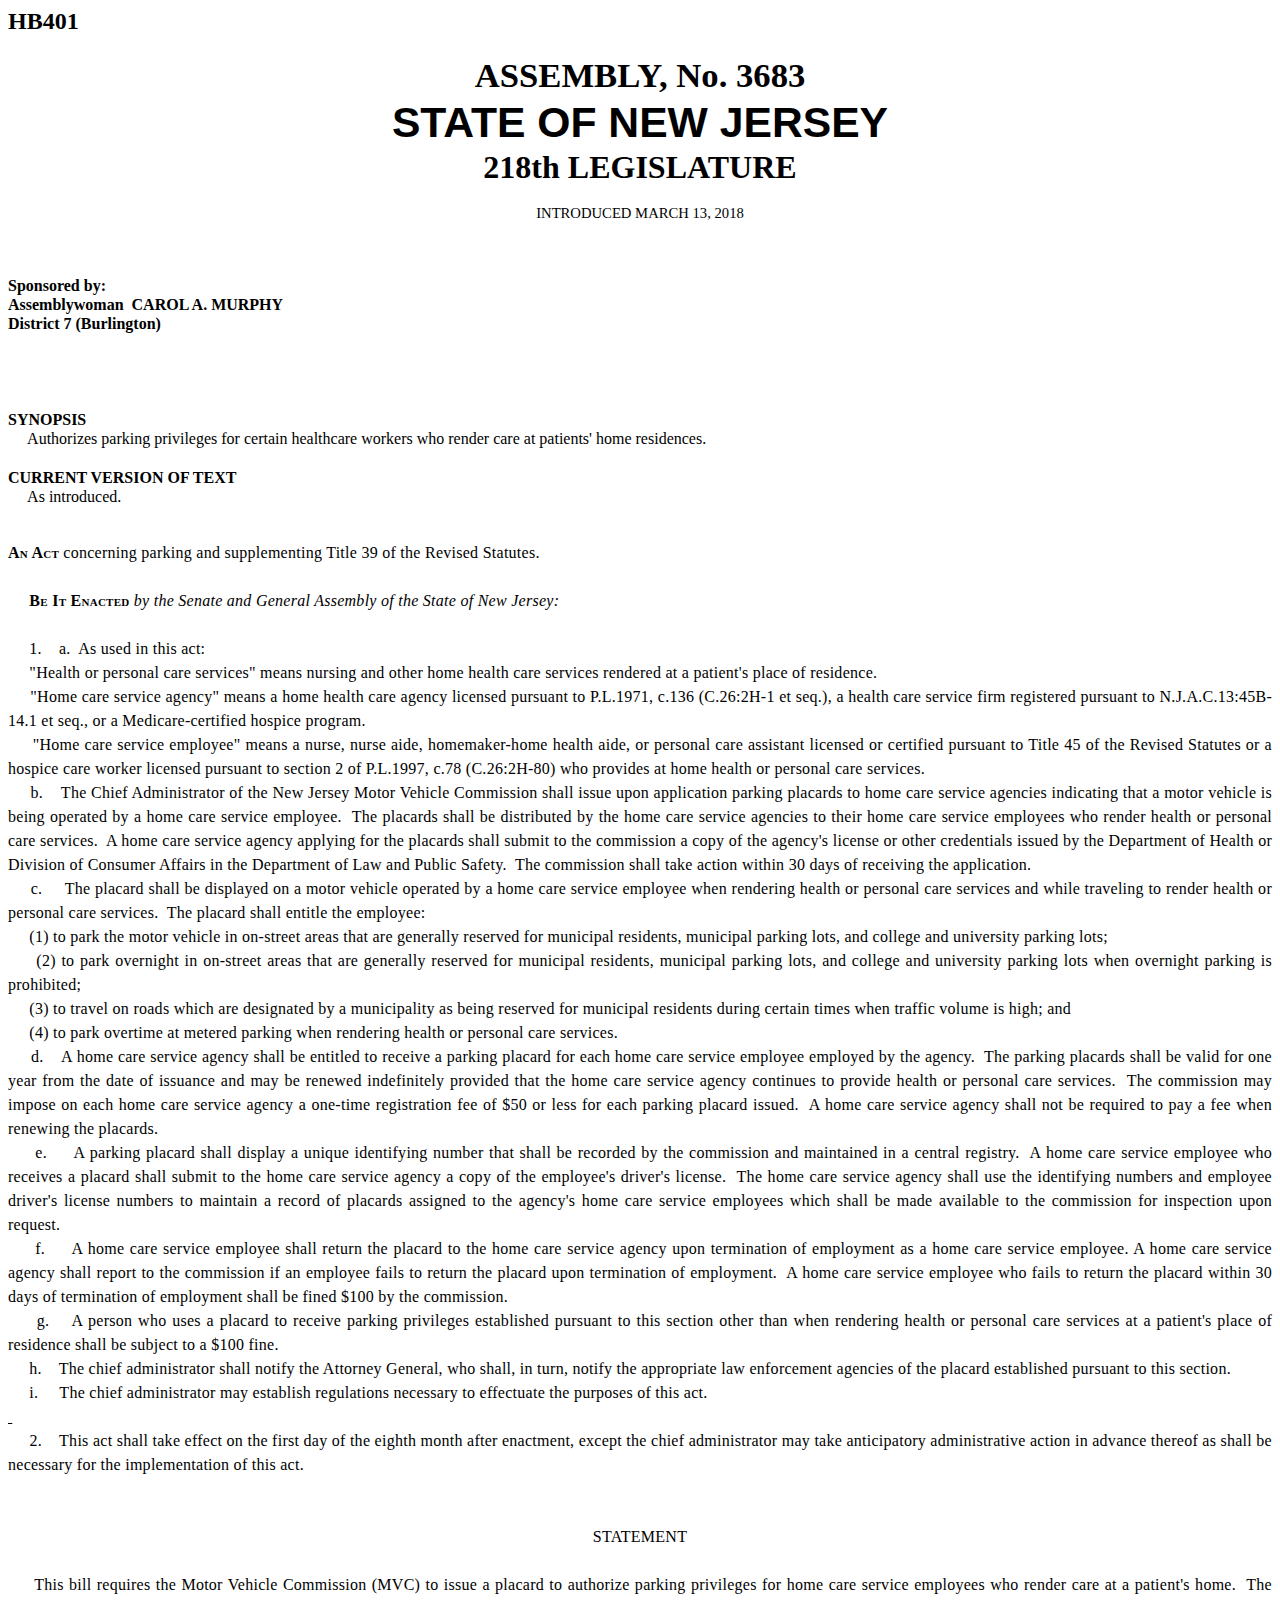
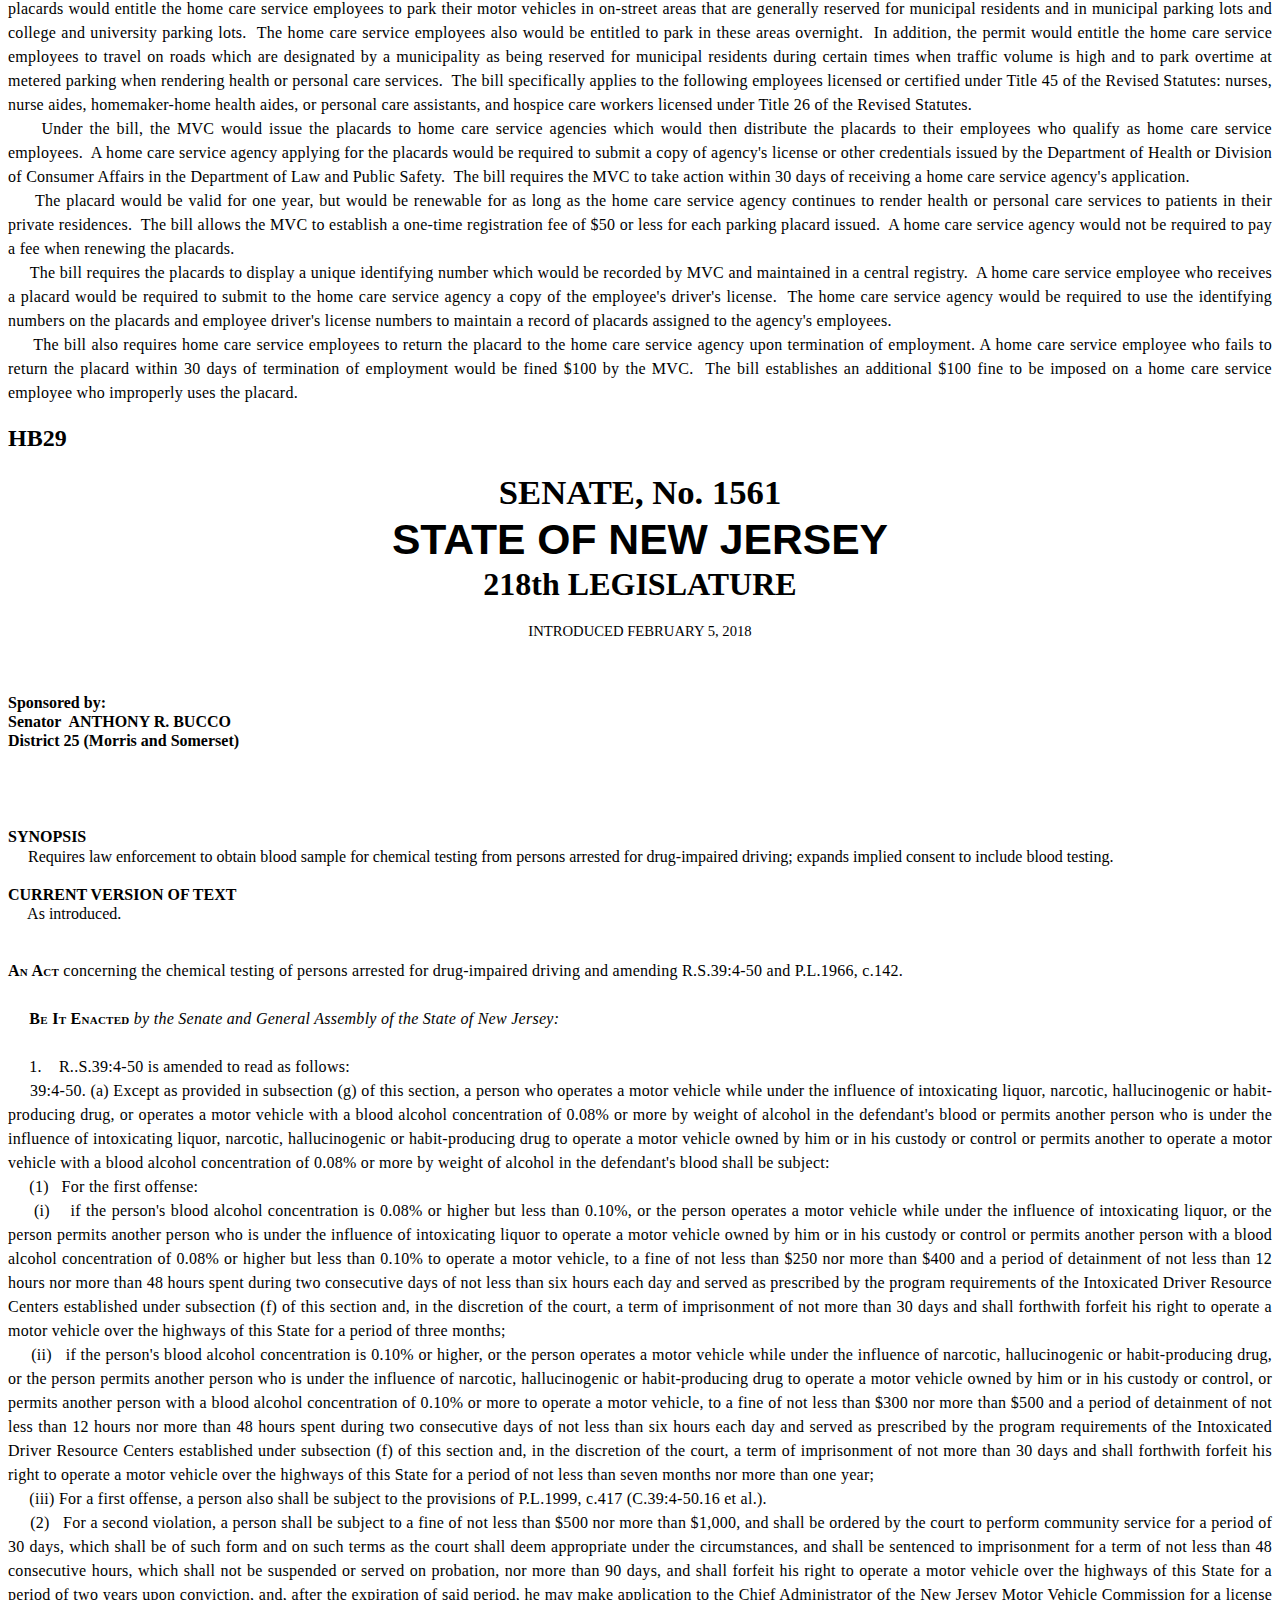
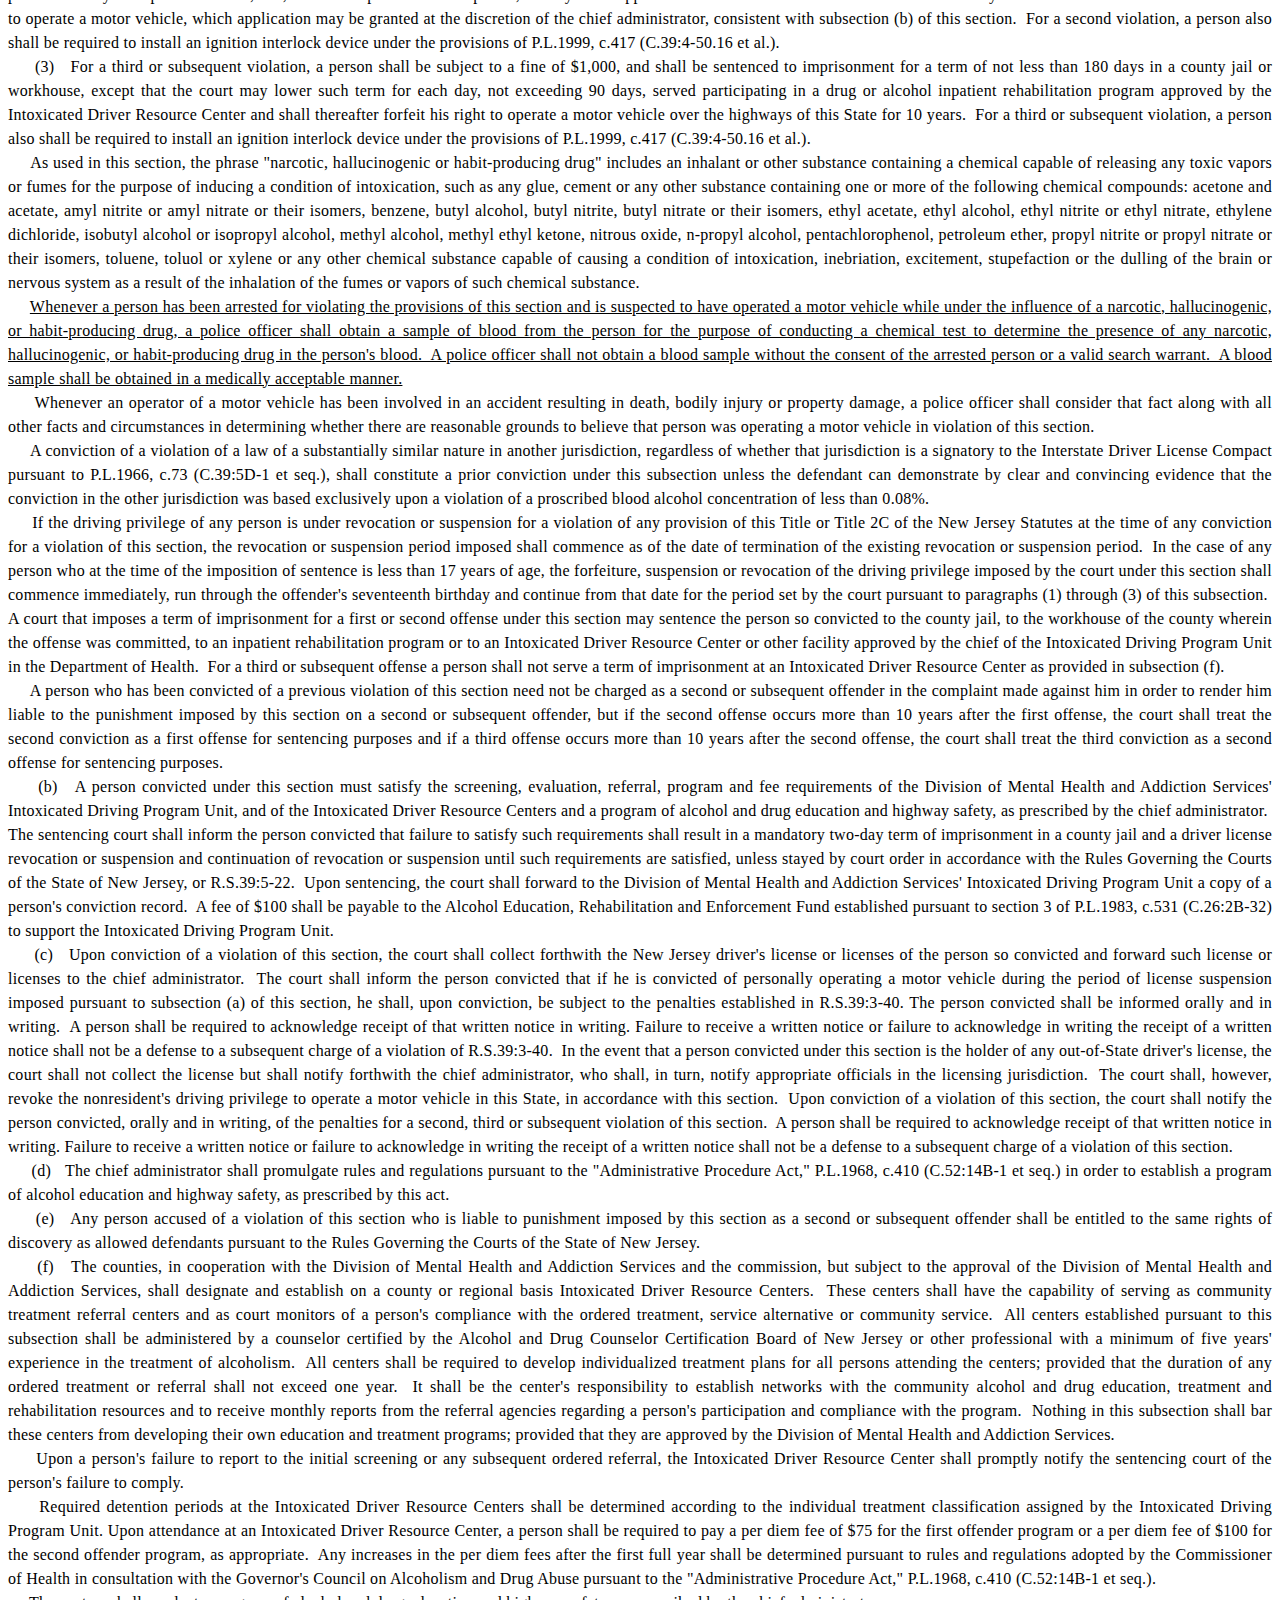
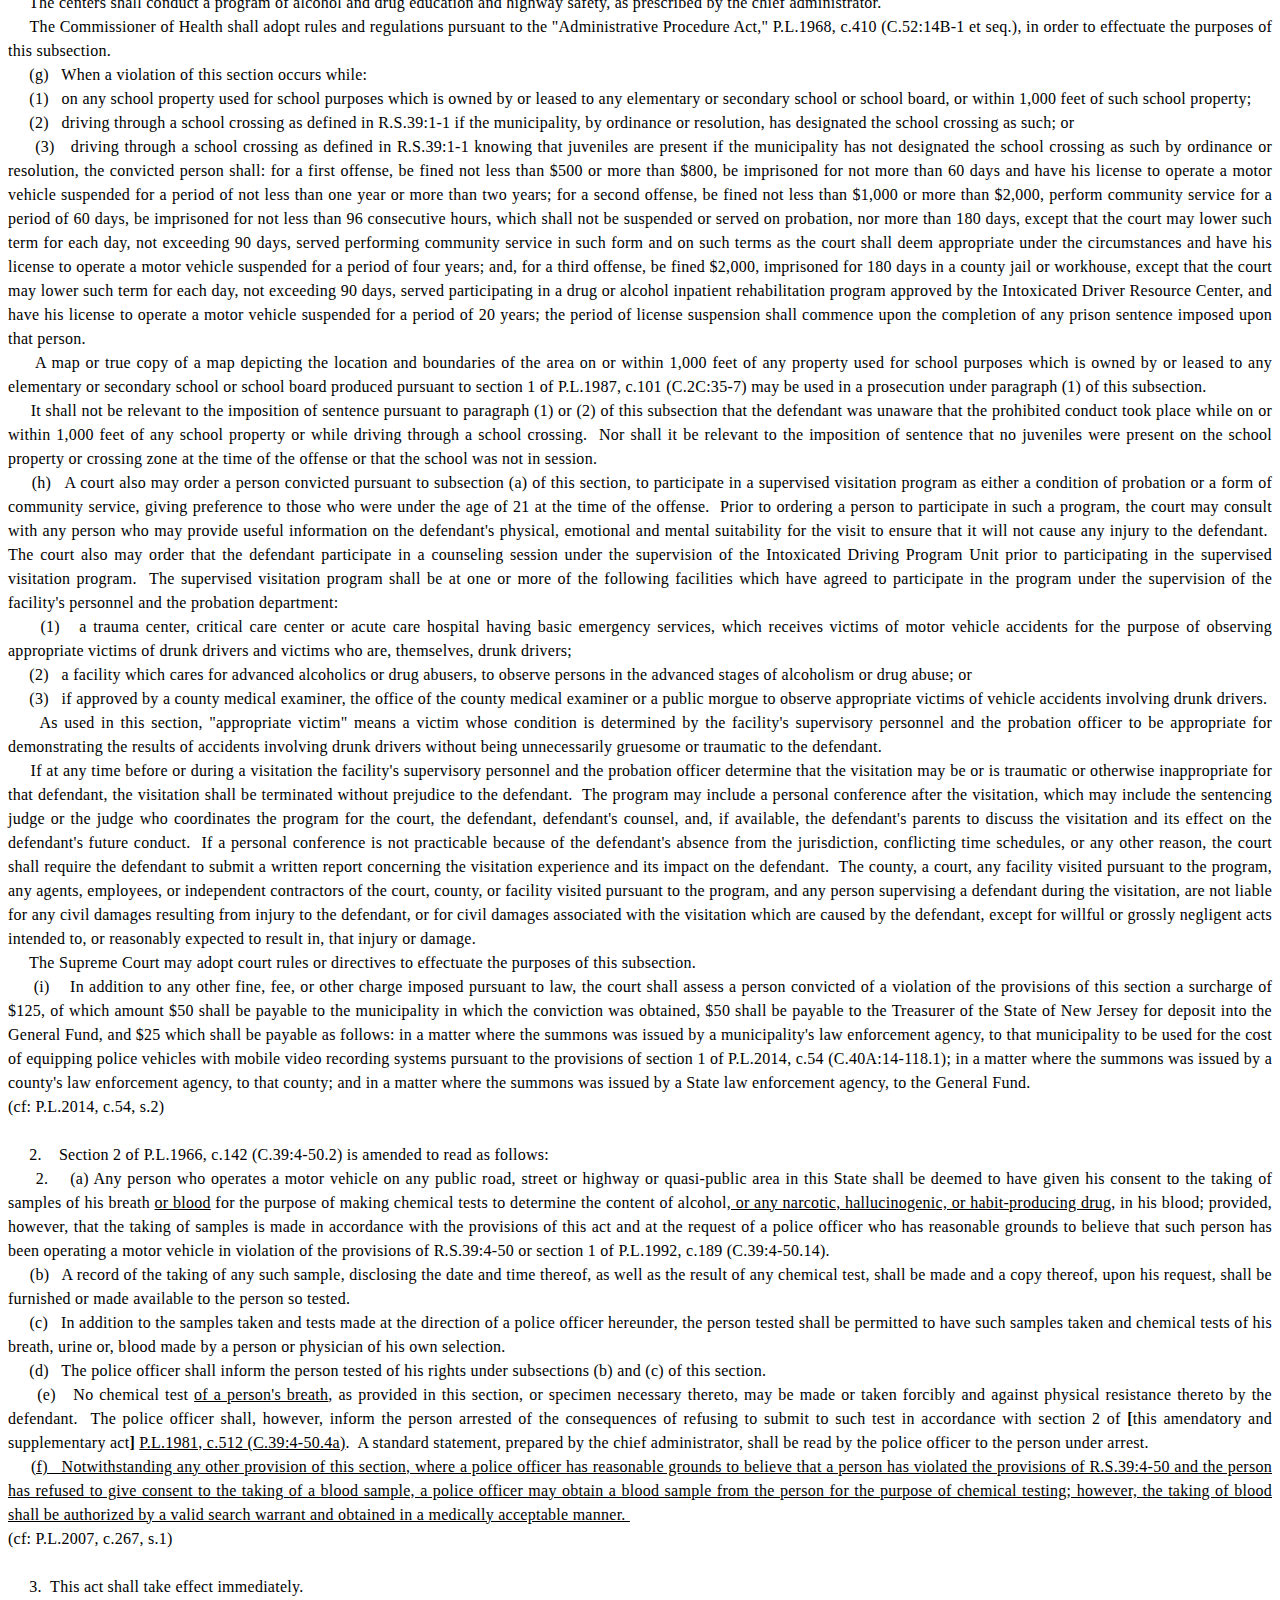
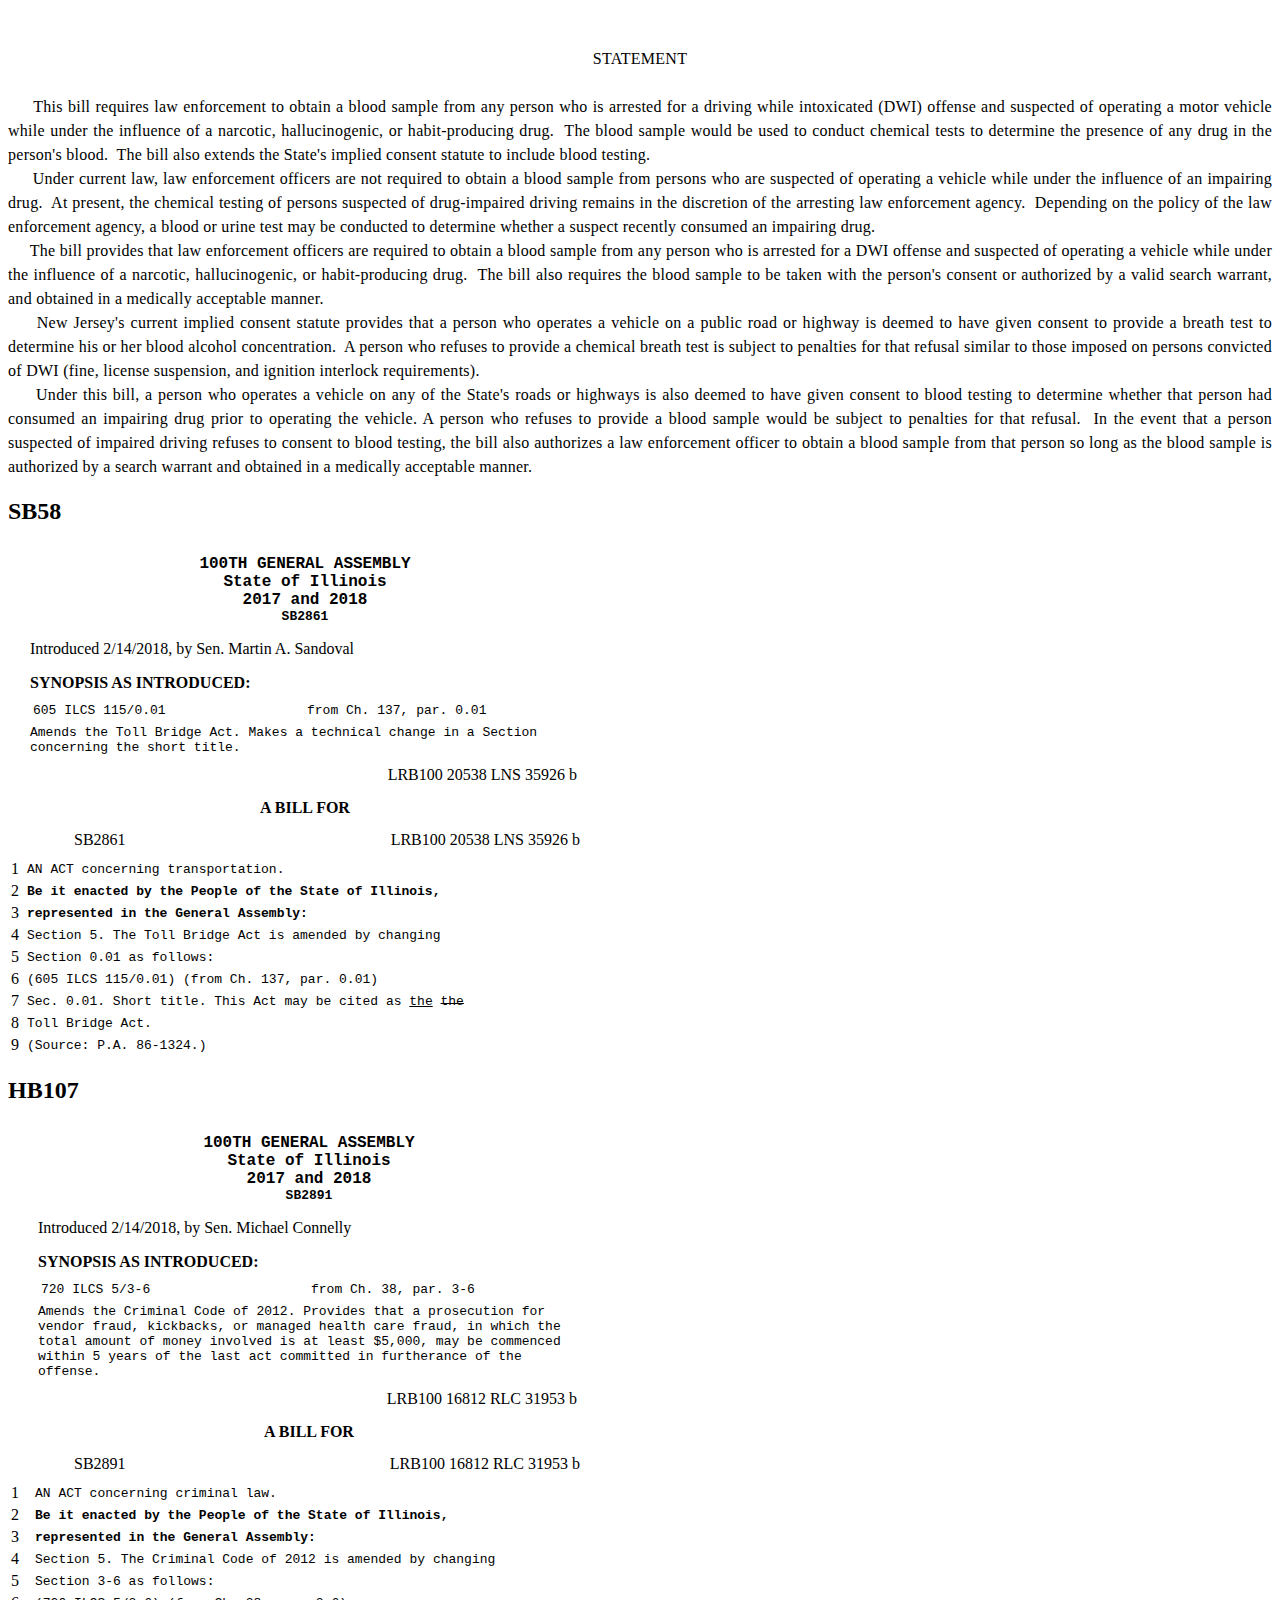
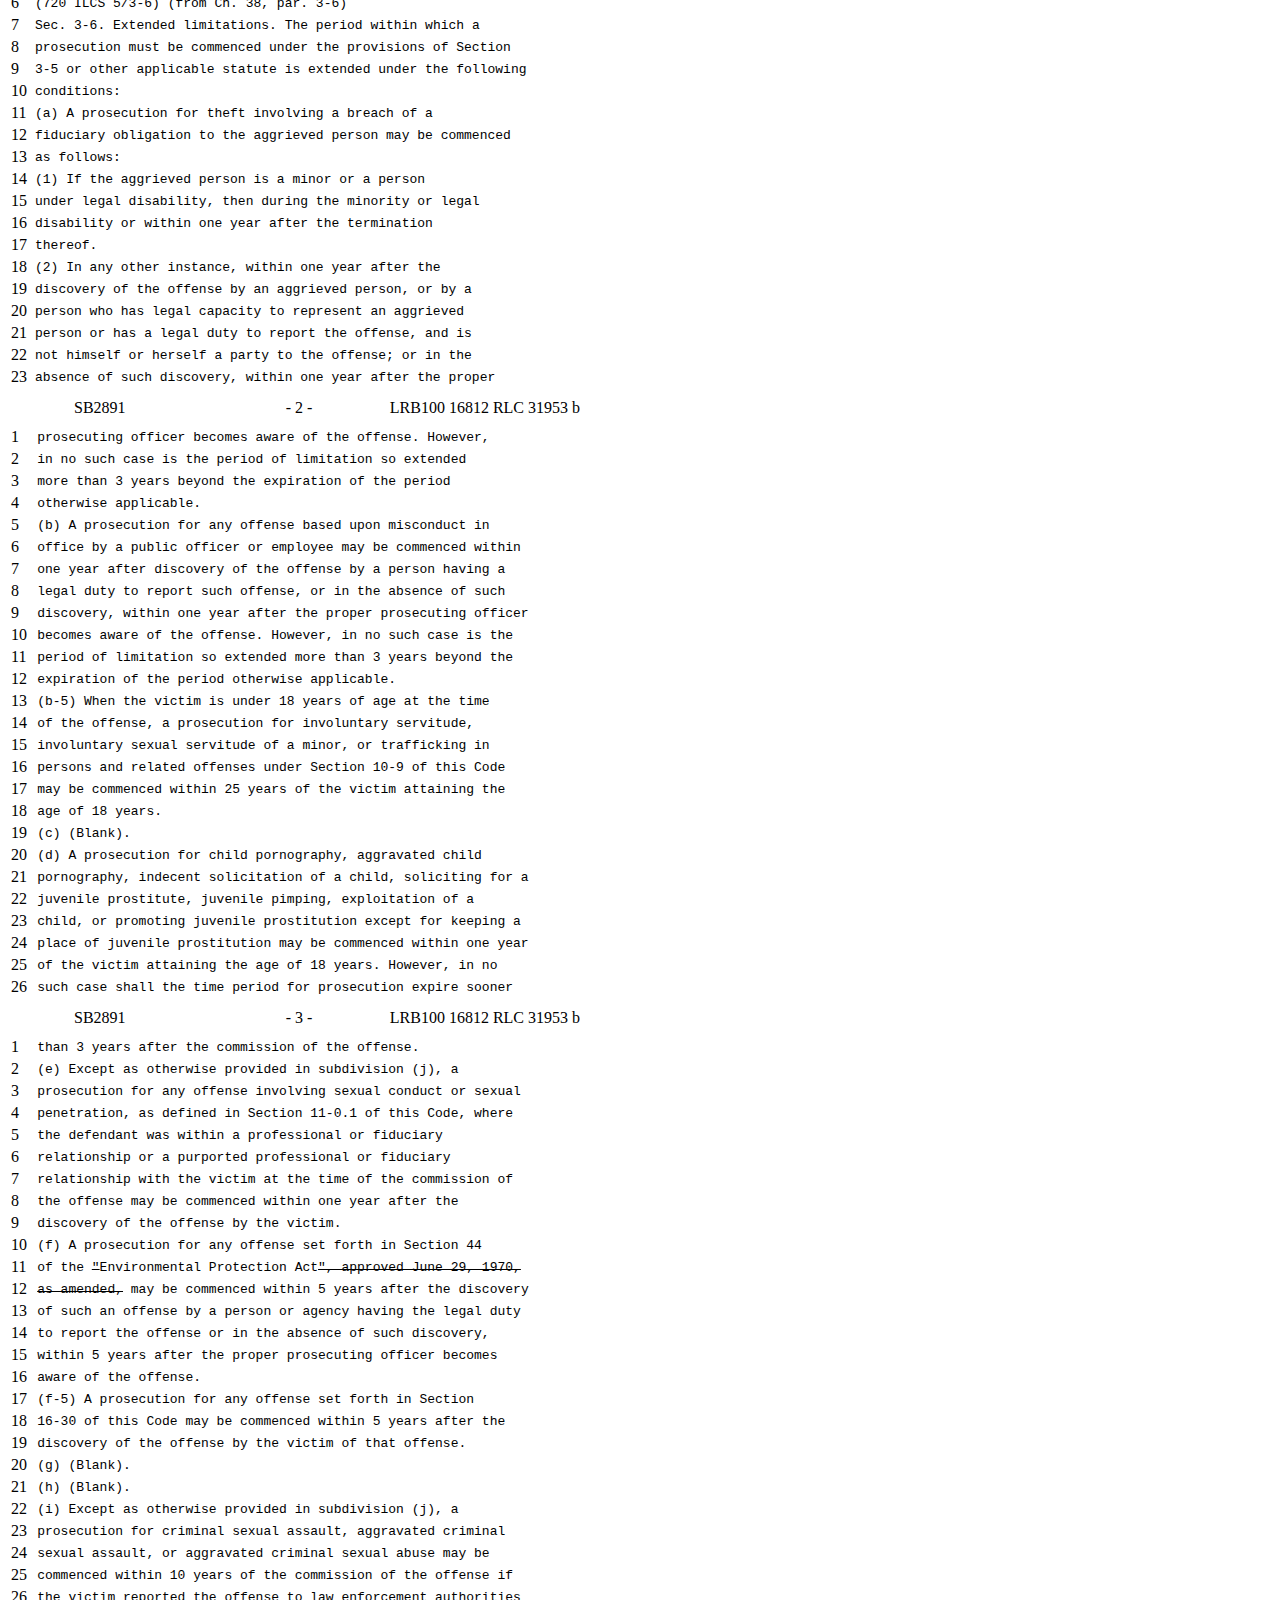
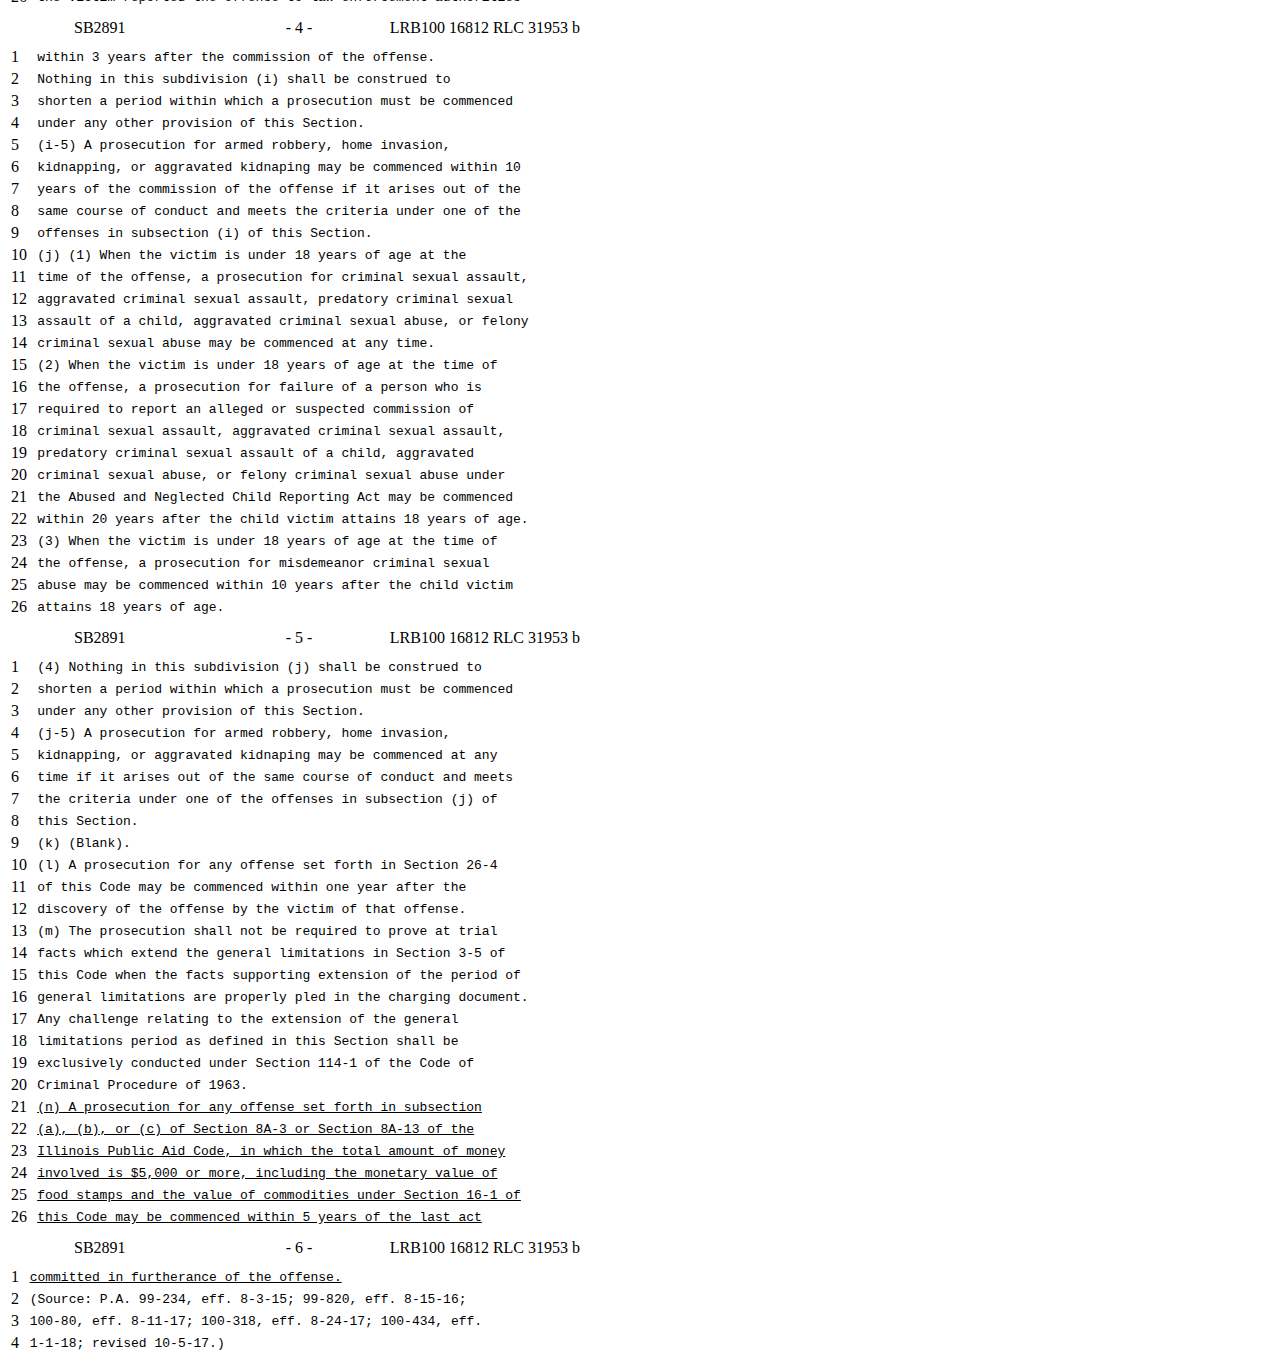
==== index.html @ 4f42d88a "Update and rename billTexts.html to index.html" ====
<html><head><title>Bill Texts</title></head><body><h2>HB401</h2><p><style>
<!--
 /* Font Definitions */
 @font-face
	{font-family:Tahoma;
	panose-1:2 11 6 4 3 5 4 4 2 4;}
@font-face
	{font-family:"Albertus Extra Bold";
	panose-1:2 14 8 2 4 3 4 2 2 4;}
@font-face
	{font-family:Marlett;
	panose-1:0 0 0 0 0 0 0 0 0 0;}
 /* Style Definitions */
 p.MsoNormal, li.MsoNormal, div.MsoNormal
	{margin:0in;
	margin-bottom:.0001pt;
	text-align:justify;
	line-height:120%;
	font-size:12.0pt;
	font-family:"Times New Roman","serif";
	letter-spacing:.2pt;}
p.MsoHeader, li.MsoHeader, div.MsoHeader
	{margin:0in;
	margin-bottom:.0001pt;
	text-align:justify;
	font-size:12.0pt;
	font-family:"Times New Roman","serif";}
p.MsoFooter, li.MsoFooter, div.MsoFooter
	{margin:0in;
	margin-bottom:.0001pt;
	font-size:9.0pt;
	font-family:"Times New Roman","serif";
	font-weight:bold;}
p.MsoDocumentMap, li.MsoDocumentMap, div.MsoDocumentMap
	{margin:0in;
	margin-bottom:.0001pt;
	text-align:justify;
	background:navy;
	font-size:12.0pt;
	font-family:"Tahoma","sans-serif";}
p.MsoAcetate, li.MsoAcetate, div.MsoAcetate
	{mso-style-link:"Balloon Text Char";
	margin:0in;
	margin-bottom:.0001pt;
	text-align:justify;
	font-size:8.0pt;
	font-family:"Tahoma","sans-serif";
	letter-spacing:.2pt;}
span.11ptChar
	{mso-style-name:11ptChar;
	font-family:"Times New Roman","serif";}
span.BillHead
	{mso-style-name:BillHead;
	font-family:"Times New Roman","serif";
	font-variant:small-caps;
	font-weight:bold;}
span.BillHeading2
	{mso-style-name:BillHeading2;
	font-family:"Times New Roman","serif";
	font-variant:small-caps;
	font-weight:bold;}
span.BillHeadUnBold
	{mso-style-name:BillHeadUnBold;
	font-family:"Times New Roman","serif";
	font-variant:small-caps;}
span.BillLanguage
	{mso-style-name:BillLanguage;
	font-family:"Times New Roman","serif";
	font-style:italic;}
p.bpuBill, li.bpuBill, div.bpuBill
	{mso-style-name:bpuBill;
	margin:0in;
	margin-bottom:.0001pt;
	text-align:center;
	line-height:120%;
	font-size:26.0pt;
	font-family:"Times New Roman","serif";
	font-weight:bold;}
p.bpuHeadSpon, li.bpuHeadSpon, div.bpuHeadSpon
	{mso-style-name:bpuHeadSpon;
	margin:0in;
	margin-bottom:.0001pt;
	text-align:center;
	font-size:12.0pt;
	font-family:"Times New Roman","serif";}
span.bpuHeadSponChar
	{mso-style-name:bpuHeadSponChar;
	font-family:"Times New Roman","serif";
	font-weight:bold;}
p.bpuIntro, li.bpuIntro, div.bpuIntro
	{mso-style-name:bpuIntro;
	margin:0in;
	margin-bottom:.0001pt;
	text-align:center;
	line-height:120%;
	font-size:11.0pt;
	font-family:"Times New Roman","serif";}
p.bpuLegislature, li.bpuLegislature, div.bpuLegislature
	{mso-style-name:bpuLegislature;
	margin:0in;
	margin-bottom:.0001pt;
	text-align:center;
	line-height:120%;
	font-size:24.0pt;
	font-family:"Times New Roman","serif";
	font-weight:bold;}
p.bpuNormText, li.bpuNormText, div.bpuNormText
	{mso-style-name:bpuNormText;
	margin:0in;
	margin-bottom:.0001pt;
	text-align:justify;
	line-height:120%;
	font-size:12.0pt;
	font-family:"Times New Roman","serif";}
p.bpuReprint, li.bpuReprint, div.bpuReprint
	{mso-style-name:bpuReprint;
	margin:0in;
	margin-bottom:.0001pt;
	text-align:center;
	line-height:120%;
	font-size:22.0pt;
	font-family:"Times New Roman","serif";
	letter-spacing:.2pt;}
p.bpuSponsor, li.bpuSponsor, div.bpuSponsor
	{mso-style-name:bpuSponsor;
	margin:0in;
	margin-bottom:.0001pt;
	text-align:justify;
	line-height:120%;
	font-size:12.0pt;
	font-family:"Times New Roman","serif";
	font-weight:bold;}
p.bpuState, li.bpuState, div.bpuState
	{mso-style-name:bpuState;
	margin:0in;
	margin-bottom:.0001pt;
	text-align:center;
	line-height:120%;
	font-size:32.0pt;
	font-family:"Arial","sans-serif";
	font-weight:bold;}
span.charMarlett
	{mso-style-name:charMarlett;
	font-family:Marlett;}
p.ElevenPt, li.ElevenPt, div.ElevenPt
	{mso-style-name:ElevenPt;
	margin:0in;
	margin-bottom:.0001pt;
	text-align:justify;
	font-size:11.0pt;
	font-family:"Times New Roman","serif";}
p.FronterPage, li.FronterPage, div.FronterPage
	{mso-style-name:FronterPage;
	margin:0in;
	margin-bottom:.0001pt;
	text-align:justify;
	font-size:10.0pt;
	font-family:"Times New Roman","serif";}
p.FronterPage12pt, li.FronterPage12pt, div.FronterPage12pt
	{mso-style-name:FronterPage12pt;
	margin:0in;
	margin-bottom:.0001pt;
	text-align:justify;
	font-size:12.0pt;
	font-family:"Times New Roman","serif";}
p.FronterPageBillHeading, li.FronterPageBillHeading, div.FronterPageBillHeading
	{mso-style-name:FronterPageBillHeading;
	margin-top:0in;
	margin-right:0in;
	margin-bottom:0in;
	margin-left:.2in;
	margin-bottom:.0001pt;
	text-align:justify;
	text-indent:-.2in;
	font-size:12.0pt;
	font-family:"Times New Roman","serif";
	font-variant:small-caps;}
p.FronterPageTBox2, li.FronterPageTBox2, div.FronterPageTBox2
	{mso-style-name:FronterPageTBox2;
	margin:0in;
	margin-bottom:.0001pt;
	font-size:10.0pt;
	font-family:"Times New Roman","serif";}
p.FronterPageTextBox, li.FronterPageTextBox, div.FronterPageTextBox
	{mso-style-name:FronterPageTextBox;
	margin:0in;
	margin-bottom:.0001pt;
	font-size:12.0pt;
	font-family:"Times New Roman","serif";
	font-weight:bold;}
p.FronterSameAs, li.FronterSameAs, div.FronterSameAs
	{mso-style-name:FronterSameAs;
	margin:0in;
	margin-bottom:.0001pt;
	font-size:12.0pt;
	font-family:"Times New Roman","serif";}
p.HangingAnAct, li.HangingAnAct, div.HangingAnAct
	{mso-style-name:HangingAnAct;
	mso-style-link:"HangingAnAct Char";
	margin-top:0in;
	margin-right:0in;
	margin-bottom:0in;
	margin-left:.2in;
	margin-bottom:.0001pt;
	text-align:justify;
	text-indent:-.2in;
	line-height:120%;
	font-size:12.0pt;
	font-family:"Times New Roman","serif";
	letter-spacing:.2pt;}
span.HangingAnActChar
	{mso-style-name:"HangingAnAct Char";
	mso-style-link:HangingAnAct;
	letter-spacing:.2pt;}
span.Para10pt
	{mso-style-name:Para10pt;
	font-family:"Times New Roman","serif";}
p.Pg2Footer, li.Pg2Footer, div.Pg2Footer
	{mso-style-name:Pg2Footer;
	margin:0in;
	margin-bottom:.0001pt;
	text-align:justify;
	font-size:8.0pt;
	font-family:"Times New Roman","serif";
	font-weight:bold;}
p.StyleFronterPage11pt, li.StyleFronterPage11pt, div.StyleFronterPage11pt
	{mso-style-name:"Style FronterPage + 11 pt";
	margin:0in;
	margin-bottom:.0001pt;
	text-align:justify;
	font-size:12.0pt;
	font-family:"Times New Roman","serif";}
p.StyleFronterPageLoweredby3pt, li.StyleFronterPageLoweredby3pt, div.StyleFronterPageLoweredby3pt
	{mso-style-name:"Style FronterPage + Lowered by  3 pt";
	margin:0in;
	margin-bottom:.0001pt;
	text-align:justify;
	font-size:10.0pt;
	font-family:"Times New Roman","serif";
	position:relative;
	top:3.0pt;}
p.StyleFronterSameAsPatternSolid100White, li.StyleFronterSameAsPatternSolid100White, div.StyleFronterSameAsPatternSolid100White
	{mso-style-name:"Style FronterSameAs + Pattern\: Solid \(100%\) \(White\)";
	margin:0in;
	margin-bottom:.0001pt;
	background:white;
	font-size:12.0pt;
	font-family:"Times New Roman","serif";}
p.Style1, li.Style1, div.Style1
	{mso-style-name:Style1;
	margin-top:0in;
	margin-right:0in;
	margin-bottom:0in;
	margin-left:.5in;
	margin-bottom:.0001pt;
	text-align:justify;
	font-size:10.0pt;
	font-family:"Times New Roman","serif";}
span.Whereas
	{mso-style-name:Whereas;
	font-family:"Times New Roman","serif";
	font-variant:small-caps;
	font-weight:bold;}
span.Style10pt
	{mso-style-name:"Style 10 pt";
	font-family:"Times New Roman","serif";}
p.FronterPageNOCAPS, li.FronterPageNOCAPS, div.FronterPageNOCAPS
	{mso-style-name:FronterPageNOCAPS;
	margin-top:0in;
	margin-right:0in;
	margin-bottom:0in;
	margin-left:.2in;
	margin-bottom:.0001pt;
	text-align:justify;
	font-size:12.0pt;
	font-family:"Times New Roman","serif";}
p.bpuWpGraphic, li.bpuWpGraphic, div.bpuWpGraphic
	{mso-style-name:bpuWpGraphic;
	margin:0in;
	margin-bottom:.0001pt;
	text-align:center;
	line-height:120%;
	font-size:12.0pt;
	font-family:"Times New Roman","serif";
	letter-spacing:.2pt;}
p.sponUdate, li.sponUdate, div.sponUdate
	{mso-style-name:sponUdate;
	margin:0in;
	margin-bottom:.0001pt;
	text-align:center;
	font-size:12.0pt;
	font-family:"Times New Roman","serif";
	font-weight:bold;}
span.fronterpagebillhead
	{mso-style-name:fronterpagebillhead;
	font-family:"Times New Roman","serif";
	font-variant:small-caps;}
p.FPHangingAnAct, li.FPHangingAnAct, div.FPHangingAnAct
	{mso-style-name:FPHangingAnAct;
	mso-style-link:"FPHangingAnAct Char";
	margin-top:0in;
	margin-right:0in;
	margin-bottom:0in;
	margin-left:.4in;
	margin-bottom:.0001pt;
	text-align:justify;
	text-indent:-.2in;
	font-size:12.0pt;
	font-family:"Times New Roman","serif";
	letter-spacing:.2pt;}
span.FPHangingAnActChar
	{mso-style-name:"FPHangingAnAct Char";
	mso-style-link:FPHangingAnAct;
	letter-spacing:.2pt;}
span.LeftBrackt
	{mso-style-name:LeftBrackt;
	font-family:"Albertus Extra Bold","sans-serif";
	font-weight:bold;}
span.RightBrackt
	{mso-style-name:RightBrackt;
	font-family:"Albertus Extra Bold","sans-serif";
	font-weight:bold;}
span.BoldItal
	{mso-style-name:BoldItal;
	font-weight:bold;
	font-style:italic;}
span.BalloonTextChar
	{mso-style-name:"Balloon Text Char";
	mso-style-link:"Balloon Text";
	font-family:"Tahoma","sans-serif";
	letter-spacing:.2pt;}
.MsoChpDefault
	{font-size:10.0pt;}
 /* Page Definitions */
 @page WordSection1
	{size:8.5in 14.0in;
	margin:1.5in 1.0in 1.0in 1.0in;}
div.WordSection1
	{page:WordSection1;}
@page WordSection2
	{size:8.5in 14.0in;
	margin:1.0in 113.75pt 1.0in 113.75pt;}
div.WordSection2
	{page:WordSection2;}
@page WordSection3
	{size:8.5in 14.0in;
	margin:1.0in 1.75in 1.3in 2.0in;}
div.WordSection3
	{page:WordSection3;}
-->
</style>



<div class=WordSection1>

<p class=bpuBill><a name=bpuFrontPg></a>ASSEMBLY, No. 3683 </p>

<p class=bpuWpGraphic></p>

<p class=bpuState>STATE OF NEW JERSEY</p>

<p class=bpuLegislature>218th LEGISLATURE</p>

<p class=bpuWpGraphic>&nbsp; </p>

<p class=bpuIntro>INTRODUCED MARCH 13, 2018</p>

<p class=bpuIntro>&nbsp;</p>

</div>

<span style='font-size:11.0pt;line-height:120%;font-family:"Times New Roman","serif"'><br
clear=all style='page-break-before:auto'>
</span>

<div class=WordSection2>

<p class=bpuIntro>&nbsp;</p>

<p class=bpuSponsor>Sponsored by:</p>

<p class=bpuSponsor>Assemblywoman&nbsp; CAROL A. MURPHY</p>

<p class=bpuSponsor>District 7 (Burlington)</p>

<p class=bpuSponsor>&nbsp;</p>

<p class=bpuSponsor>&nbsp;</p>

<p class=bpuSponsor>&nbsp;</p>

<p class=bpuSponsor>&nbsp;</p>

<p class=bpuSponsor>SYNOPSIS</p>

<p class=bpuNormText>&nbsp;&nbsp;&nbsp;&nbsp; Authorizes parking privileges for certain healthcare
workers who render care at patients' home residences. </p>

<p class=bpuNormText>&nbsp;</p>

<p class=bpuSponsor>CURRENT VERSION OF TEXT </p>

<p class=bpuNormText>&nbsp;&nbsp;&nbsp;&nbsp; As introduced.</p>

<p class=bpuNormText>&nbsp;&nbsp; </p>

</div>

<span style='font-size:10.0pt;font-family:"Times New Roman","serif"'><br
clear=all style='page-break-before:always'>
</span>

<div class=WordSection3>

<p class=HangingAnAct style='line-height:150%'><span class=BillHead>An Act</span><span
class=HangingAnActChar> concerning parking and supplementing Title 39 of the Revised
Statutes.&nbsp; </span></p>

<p class=MsoNormal style='line-height:150%'>&nbsp;</p>

<p class=MsoNormal style='line-height:150%'>&nbsp;&nbsp;&nbsp;&nbsp; <span class=BillHeading2>Be It
Enacted </span><span class=BillLanguage>by the Senate and General Assembly of
the State of New Jersey:</span></p>

<p class=MsoNormal style='line-height:150%'><span class=BillLanguage>&nbsp;</span></p>

<p class=MsoNormal style='line-height:150%'>&nbsp;&nbsp;&nbsp;&nbsp; 1.&nbsp;&nbsp;&nbsp; a.&nbsp; As used in this act:</p>

<p class=MsoNormal style='line-height:150%'>&nbsp;&nbsp;&nbsp;&nbsp; "Health or personal care
services" means nursing and other home health care services rendered at a
patient's place of residence.</p>

<p class=MsoNormal style='line-height:150%'>&nbsp;&nbsp;&nbsp;&nbsp; "Home care service agency" means
a home health care agency licensed pursuant to P.L.1971, c.136 (C.26:2H-1 et
seq.), a health care service firm registered pursuant to N.J.A.C.13:45B-14.1 et
seq., or a Medicare-certified hospice program.</p>

<p class=MsoNormal style='line-height:150%'>&nbsp;&nbsp;&nbsp;&nbsp; "Home care service employee"
means a nurse, nurse aide, homemaker-home health aide, or personal care
assistant licensed or certified pursuant to Title 45 of the Revised Statutes or
a hospice care worker licensed pursuant to section 2 of P.L.1997, c.78
(C.26:2H-80) who provides at home health or personal care services.&nbsp; </p>

<p class=MsoNormal style='line-height:150%'>&nbsp;&nbsp;&nbsp;&nbsp; b.&nbsp;&nbsp;&nbsp; The Chief Administrator
of the New Jersey Motor Vehicle Commission shall issue upon application parking
placards to home care service agencies indicating that a motor vehicle is being
operated by a home care service employee.&nbsp; The placards shall be distributed by
the home care service agencies to their home care service employees who render
health or personal care services.&nbsp; A home care service agency applying for the
placards shall submit to the commission a copy of the agency's license or other
credentials issued by the Department of Health or Division of Consumer Affairs
in the Department of Law and Public Safety.&nbsp; The commission shall take action within
30 days of receiving the application.&nbsp; </p>

<p class=MsoNormal style='line-height:150%'>&nbsp;&nbsp;&nbsp;&nbsp; c.&nbsp;&nbsp;&nbsp;&nbsp; The placard shall be
displayed on a motor vehicle operated by a home care service employee when
rendering health or personal care services and while traveling to render health
or personal care services.&nbsp; The placard shall entitle the employee:</p>

<p class=MsoNormal style='line-height:150%'>&nbsp;&nbsp;&nbsp;&nbsp; (1) to park the motor vehicle
in on-street areas that are generally reserved for municipal residents,
municipal parking lots, and college and university parking lots;</p>

<p class=MsoNormal style='line-height:150%'>&nbsp;&nbsp;&nbsp;&nbsp; (2) to park overnight in
on-street areas that are generally reserved for municipal residents, municipal
parking lots, and college and university parking lots when overnight parking is
prohibited;</p>

<p class=MsoNormal style='line-height:150%'>&nbsp;&nbsp;&nbsp;&nbsp; (3) to travel on roads which
are designated by a municipality as being reserved for municipal residents
during certain times when traffic volume is high; and </p>

<p class=MsoNormal style='line-height:150%'>&nbsp;&nbsp;&nbsp;&nbsp; (4) to park overtime at
metered parking when rendering health or personal care services. </p>

<p class=MsoNormal style='line-height:150%'>&nbsp;&nbsp;&nbsp;&nbsp; d.&nbsp;&nbsp;&nbsp; A home care service
agency shall be entitled to receive a parking placard for each home care
service employee employed by the agency.&nbsp; The parking placards shall be valid
for one year from the date of issuance and may be renewed indefinitely provided
that the home care service agency continues to provide health or personal care
services.&nbsp; The commission may impose on each home care service agency a
one-time registration fee of $50 or less for each parking placard issued.&nbsp; A
home care service agency shall not be required to pay a fee when renewing the
placards.&nbsp;&nbsp; </p>

<p class=MsoNormal style='line-height:150%'>&nbsp;&nbsp;&nbsp;&nbsp; e.&nbsp;&nbsp;&nbsp;&nbsp; A parking placard shall
display a unique identifying number that shall be recorded by the commission
and maintained in a central registry.&nbsp; A home care service employee who
receives a placard shall submit to the home care service agency a copy of the
employee's driver's license.&nbsp; The home care service agency shall use the
identifying numbers and employee driver's license numbers to maintain a record
of placards assigned to the agency's home care service employees which shall be
made available to the commission for inspection upon request.&nbsp; </p>

<p class=MsoNormal style='line-height:150%'>&nbsp;&nbsp;&nbsp;&nbsp; f.&nbsp;&nbsp;&nbsp;&nbsp; A home care service
employee shall return the placard to the home care service agency upon
termination of employment as a home care service employee. A home care service
agency shall report to the commission if an employee fails to return the
placard upon termination of employment.&nbsp; A home care service employee who fails
to return the placard within 30 days of termination of employment shall be fined
$100 by the commission.&nbsp; </p>

<p class=MsoNormal style='line-height:150%'>&nbsp;&nbsp;&nbsp;&nbsp; g.&nbsp;&nbsp;&nbsp; A person who uses a placard
to receive parking privileges established pursuant to this section other than
when rendering health or personal care services at a patient's place of
residence shall be subject to a $100 fine.&nbsp; </p>

<p class=MsoNormal style='line-height:150%'>&nbsp;&nbsp;&nbsp;&nbsp; h.&nbsp;&nbsp;&nbsp; The chief administrator
shall notify the Attorney General, who shall, in turn, notify the appropriate
law enforcement agencies of the placard established pursuant to this section.&nbsp; </p>

<p class=MsoNormal style='line-height:150%'>&nbsp;&nbsp;&nbsp;&nbsp; i.&nbsp;&nbsp;&nbsp;&nbsp; The chief administrator
may establish regulations necessary to effectuate the purposes of this act.</p>

<p class=MsoNormal style='line-height:150%'><u><span style='text-decoration:
 none'>&nbsp;</span></u></p>

<p class=MsoNormal style='line-height:150%'>&nbsp;&nbsp;&nbsp;&nbsp; 2.&nbsp;&nbsp;&nbsp; This act shall take
effect on the first day of the eighth month after enactment, except the chief
administrator may take anticipatory administrative action in advance thereof as
shall be necessary for the implementation of this act.</p>

<p class=MsoNormal style='line-height:150%'>&nbsp;</p>

<p class=MsoNormal style='line-height:150%'>&nbsp;</p>

<p class=MsoNormal align=center style='text-align:center;line-height:150%'>STATEMENT</p>

<p class=MsoNormal style='line-height:150%'>&nbsp;</p>

<p class=MsoNormal style='line-height:150%'>&nbsp;&nbsp;&nbsp;&nbsp; This bill requires the Motor
Vehicle Commission (MVC) to issue a placard to authorize parking privileges for
home care service employees who render care at a patient's home.&nbsp; The placards
would entitle the home care service employees to park their motor vehicles in
on-street areas that are generally reserved for municipal residents and in
municipal parking lots and college and university parking lots.&nbsp; The home care
service employees also would be entitled to park in these areas overnight.&nbsp; In
addition, the permit would entitle the home care service employees to travel on
roads which are designated by a municipality as being reserved for municipal
residents during certain times when traffic volume is high and to park overtime
at metered parking when rendering health or personal care services.&nbsp; The bill
specifically applies to the following employees licensed or certified under
Title 45 of the Revised Statutes: nurses, nurse aides, homemaker-home health
aides, or personal care assistants, and hospice care workers licensed under
Title 26 of the Revised Statutes.&nbsp; </p>

<p class=MsoNormal style='line-height:150%'>&nbsp;&nbsp;&nbsp;&nbsp; Under the bill, the MVC would
issue the placards to home care service agencies which would then distribute
the placards to their employees who qualify as home care service employees.&nbsp; A
home care service agency applying for the placards would be required to submit
a copy of agency's license or other credentials issued by the Department of
Health or Division of Consumer Affairs in the Department of Law and Public
Safety.&nbsp; The bill requires the MVC to take action within 30 days of receiving a
home care service agency's application.&nbsp; </p>

<p class=MsoNormal style='line-height:150%'>&nbsp;&nbsp;&nbsp;&nbsp; The placard would be valid for
one year, but would be renewable for as long as the home care service agency
continues to render health or personal care services to patients in their
private residences.&nbsp; The bill allows the MVC to establish a one-time
registration fee of $50 or less for each parking placard issued.&nbsp; A home care
service agency would not be required to pay a fee when renewing the placards.&nbsp;&nbsp;
</p>

<p class=MsoNormal style='line-height:150%'>&nbsp;&nbsp;&nbsp;&nbsp; The bill requires the placards
to display a unique identifying number which would be recorded by MVC and
maintained in a central registry.&nbsp; A home care service employee who receives a
placard would be required to submit to the home care service agency a copy of
the employee's driver's license.&nbsp; The home care service agency would be
required to use the identifying numbers on the placards and employee driver's
license numbers to maintain a record of placards assigned to the agency's
employees. &nbsp;</p>

<p class=MsoNormal style='line-height:150%'>&nbsp;&nbsp;&nbsp;&nbsp; The bill also requires home
care service employees to return the placard to the home care service agency
upon termination of employment. A home care service employee who fails to
return the placard within 30 days of termination of employment would be fined $100
by the MVC.&nbsp; The bill establishes an additional $100 fine to be imposed on a home
care service employee who improperly uses the placard.&nbsp; &nbsp;</p>

</div>

</p><h2>HB29</h2><p><style>
<!--
 /* Font Definitions */
 @font-face
	{font-family:Tahoma;
	panose-1:2 11 6 4 3 5 4 4 2 4;}
@font-face
	{font-family:"Albertus Extra Bold";
	panose-1:2 14 8 2 4 3 4 2 2 4;}
@font-face
	{font-family:Marlett;
	panose-1:0 0 0 0 0 0 0 0 0 0;}
 /* Style Definitions */
 p.MsoNormal, li.MsoNormal, div.MsoNormal
	{margin:0in;
	margin-bottom:.0001pt;
	text-align:justify;
	line-height:120%;
	font-size:12.0pt;
	font-family:"Times New Roman","serif";
	letter-spacing:.2pt;}
p.MsoHeader, li.MsoHeader, div.MsoHeader
	{margin:0in;
	margin-bottom:.0001pt;
	text-align:justify;
	font-size:12.0pt;
	font-family:"Times New Roman","serif";}
p.MsoFooter, li.MsoFooter, div.MsoFooter
	{margin:0in;
	margin-bottom:.0001pt;
	font-size:9.0pt;
	font-family:"Times New Roman","serif";
	font-weight:bold;}
p.MsoDocumentMap, li.MsoDocumentMap, div.MsoDocumentMap
	{margin:0in;
	margin-bottom:.0001pt;
	text-align:justify;
	background:navy;
	font-size:12.0pt;
	font-family:"Tahoma","sans-serif";}
p.MsoAcetate, li.MsoAcetate, div.MsoAcetate
	{mso-style-link:"Balloon Text Char";
	margin:0in;
	margin-bottom:.0001pt;
	text-align:justify;
	font-size:8.0pt;
	font-family:"Tahoma","sans-serif";
	letter-spacing:.2pt;}
p.MsoListParagraph, li.MsoListParagraph, div.MsoListParagraph
	{margin-top:0in;
	margin-right:0in;
	margin-bottom:0in;
	margin-left:.5in;
	margin-bottom:.0001pt;
	text-align:justify;
	line-height:120%;
	font-size:12.0pt;
	font-family:"Times New Roman","serif";
	letter-spacing:.2pt;}
p.MsoListParagraphCxSpFirst, li.MsoListParagraphCxSpFirst, div.MsoListParagraphCxSpFirst
	{margin-top:0in;
	margin-right:0in;
	margin-bottom:0in;
	margin-left:.5in;
	margin-bottom:.0001pt;
	text-align:justify;
	line-height:120%;
	font-size:12.0pt;
	font-family:"Times New Roman","serif";
	letter-spacing:.2pt;}
p.MsoListParagraphCxSpMiddle, li.MsoListParagraphCxSpMiddle, div.MsoListParagraphCxSpMiddle
	{margin-top:0in;
	margin-right:0in;
	margin-bottom:0in;
	margin-left:.5in;
	margin-bottom:.0001pt;
	text-align:justify;
	line-height:120%;
	font-size:12.0pt;
	font-family:"Times New Roman","serif";
	letter-spacing:.2pt;}
p.MsoListParagraphCxSpLast, li.MsoListParagraphCxSpLast, div.MsoListParagraphCxSpLast
	{margin-top:0in;
	margin-right:0in;
	margin-bottom:0in;
	margin-left:.5in;
	margin-bottom:.0001pt;
	text-align:justify;
	line-height:120%;
	font-size:12.0pt;
	font-family:"Times New Roman","serif";
	letter-spacing:.2pt;}
span.11ptChar
	{mso-style-name:11ptChar;
	font-family:"Times New Roman","serif";}
span.BillHead
	{mso-style-name:BillHead;
	font-family:"Times New Roman","serif";
	font-variant:small-caps;
	font-weight:bold;}
span.BillHeading2
	{mso-style-name:BillHeading2;
	font-family:"Times New Roman","serif";
	font-variant:small-caps;
	font-weight:bold;}
span.BillHeadUnBold
	{mso-style-name:BillHeadUnBold;
	font-family:"Times New Roman","serif";
	font-variant:small-caps;}
span.BillLanguage
	{mso-style-name:BillLanguage;
	font-family:"Times New Roman","serif";
	font-style:italic;}
p.bpuBill, li.bpuBill, div.bpuBill
	{mso-style-name:bpuBill;
	margin:0in;
	margin-bottom:.0001pt;
	text-align:center;
	line-height:120%;
	font-size:26.0pt;
	font-family:"Times New Roman","serif";
	font-weight:bold;}
p.bpuHeadSpon, li.bpuHeadSpon, div.bpuHeadSpon
	{mso-style-name:bpuHeadSpon;
	margin:0in;
	margin-bottom:.0001pt;
	text-align:center;
	font-size:12.0pt;
	font-family:"Times New Roman","serif";}
span.bpuHeadSponChar
	{mso-style-name:bpuHeadSponChar;
	font-family:"Times New Roman","serif";
	font-weight:bold;}
p.bpuIntro, li.bpuIntro, div.bpuIntro
	{mso-style-name:bpuIntro;
	margin:0in;
	margin-bottom:.0001pt;
	text-align:center;
	line-height:120%;
	font-size:11.0pt;
	font-family:"Times New Roman","serif";}
p.bpuLegislature, li.bpuLegislature, div.bpuLegislature
	{mso-style-name:bpuLegislature;
	margin:0in;
	margin-bottom:.0001pt;
	text-align:center;
	line-height:120%;
	font-size:24.0pt;
	font-family:"Times New Roman","serif";
	font-weight:bold;}
p.bpuNormText, li.bpuNormText, div.bpuNormText
	{mso-style-name:bpuNormText;
	margin:0in;
	margin-bottom:.0001pt;
	text-align:justify;
	line-height:120%;
	font-size:12.0pt;
	font-family:"Times New Roman","serif";}
p.bpuReprint, li.bpuReprint, div.bpuReprint
	{mso-style-name:bpuReprint;
	margin:0in;
	margin-bottom:.0001pt;
	text-align:center;
	line-height:120%;
	font-size:22.0pt;
	font-family:"Times New Roman","serif";
	letter-spacing:.2pt;}
p.bpuSponsor, li.bpuSponsor, div.bpuSponsor
	{mso-style-name:bpuSponsor;
	margin:0in;
	margin-bottom:.0001pt;
	text-align:justify;
	line-height:120%;
	font-size:12.0pt;
	font-family:"Times New Roman","serif";
	font-weight:bold;}
p.bpuState, li.bpuState, div.bpuState
	{mso-style-name:bpuState;
	margin:0in;
	margin-bottom:.0001pt;
	text-align:center;
	line-height:120%;
	font-size:32.0pt;
	font-family:"Arial","sans-serif";
	font-weight:bold;}
span.charMarlett
	{mso-style-name:charMarlett;
	font-family:Marlett;}
p.ElevenPt, li.ElevenPt, div.ElevenPt
	{mso-style-name:ElevenPt;
	margin:0in;
	margin-bottom:.0001pt;
	text-align:justify;
	font-size:11.0pt;
	font-family:"Times New Roman","serif";}
p.FronterPage, li.FronterPage, div.FronterPage
	{mso-style-name:FronterPage;
	margin:0in;
	margin-bottom:.0001pt;
	text-align:justify;
	font-size:10.0pt;
	font-family:"Times New Roman","serif";}
p.FronterPage12pt, li.FronterPage12pt, div.FronterPage12pt
	{mso-style-name:FronterPage12pt;
	margin:0in;
	margin-bottom:.0001pt;
	text-align:justify;
	font-size:12.0pt;
	font-family:"Times New Roman","serif";}
p.FronterPageBillHeading, li.FronterPageBillHeading, div.FronterPageBillHeading
	{mso-style-name:FronterPageBillHeading;
	margin-top:0in;
	margin-right:0in;
	margin-bottom:0in;
	margin-left:.2in;
	margin-bottom:.0001pt;
	text-align:justify;
	text-indent:-.2in;
	font-size:12.0pt;
	font-family:"Times New Roman","serif";
	font-variant:small-caps;}
p.FronterPageTBox2, li.FronterPageTBox2, div.FronterPageTBox2
	{mso-style-name:FronterPageTBox2;
	margin:0in;
	margin-bottom:.0001pt;
	font-size:10.0pt;
	font-family:"Times New Roman","serif";}
p.FronterPageTextBox, li.FronterPageTextBox, div.FronterPageTextBox
	{mso-style-name:FronterPageTextBox;
	margin:0in;
	margin-bottom:.0001pt;
	font-size:12.0pt;
	font-family:"Times New Roman","serif";
	font-weight:bold;}
p.FronterSameAs, li.FronterSameAs, div.FronterSameAs
	{mso-style-name:FronterSameAs;
	margin:0in;
	margin-bottom:.0001pt;
	font-size:12.0pt;
	font-family:"Times New Roman","serif";}
p.HangingAnAct, li.HangingAnAct, div.HangingAnAct
	{mso-style-name:HangingAnAct;
	mso-style-link:"HangingAnAct Char";
	margin-top:0in;
	margin-right:0in;
	margin-bottom:0in;
	margin-left:.2in;
	margin-bottom:.0001pt;
	text-align:justify;
	text-indent:-.2in;
	line-height:120%;
	font-size:12.0pt;
	font-family:"Times New Roman","serif";
	letter-spacing:.2pt;}
span.HangingAnActChar
	{mso-style-name:"HangingAnAct Char";
	mso-style-link:HangingAnAct;
	letter-spacing:.2pt;}
span.Para10pt
	{mso-style-name:Para10pt;
	font-family:"Times New Roman","serif";}
p.Pg2Footer, li.Pg2Footer, div.Pg2Footer
	{mso-style-name:Pg2Footer;
	margin:0in;
	margin-bottom:.0001pt;
	text-align:justify;
	font-size:8.0pt;
	font-family:"Times New Roman","serif";
	font-weight:bold;}
p.StyleFronterPage11pt, li.StyleFronterPage11pt, div.StyleFronterPage11pt
	{mso-style-name:"Style FronterPage + 11 pt";
	margin:0in;
	margin-bottom:.0001pt;
	text-align:justify;
	font-size:12.0pt;
	font-family:"Times New Roman","serif";}
p.StyleFronterPageLoweredby3pt, li.StyleFronterPageLoweredby3pt, div.StyleFronterPageLoweredby3pt
	{mso-style-name:"Style FronterPage + Lowered by  3 pt";
	margin:0in;
	margin-bottom:.0001pt;
	text-align:justify;
	font-size:10.0pt;
	font-family:"Times New Roman","serif";
	position:relative;
	top:3.0pt;}
p.StyleFronterSameAsPatternSolid100White, li.StyleFronterSameAsPatternSolid100White, div.StyleFronterSameAsPatternSolid100White
	{mso-style-name:"Style FronterSameAs + Pattern\: Solid \(100%\) \(White\)";
	margin:0in;
	margin-bottom:.0001pt;
	background:white;
	font-size:12.0pt;
	font-family:"Times New Roman","serif";}
p.Style1, li.Style1, div.Style1
	{mso-style-name:Style1;
	margin-top:0in;
	margin-right:0in;
	margin-bottom:0in;
	margin-left:.5in;
	margin-bottom:.0001pt;
	text-align:justify;
	font-size:10.0pt;
	font-family:"Times New Roman","serif";}
span.Whereas
	{mso-style-name:Whereas;
	font-family:"Times New Roman","serif";
	font-variant:small-caps;
	font-weight:bold;}
span.Style10pt
	{mso-style-name:"Style 10 pt";
	font-family:"Times New Roman","serif";}
p.FronterPageNOCAPS, li.FronterPageNOCAPS, div.FronterPageNOCAPS
	{mso-style-name:FronterPageNOCAPS;
	margin-top:0in;
	margin-right:0in;
	margin-bottom:0in;
	margin-left:.2in;
	margin-bottom:.0001pt;
	text-align:justify;
	font-size:12.0pt;
	font-family:"Times New Roman","serif";}
p.bpuWpGraphic, li.bpuWpGraphic, div.bpuWpGraphic
	{mso-style-name:bpuWpGraphic;
	margin:0in;
	margin-bottom:.0001pt;
	text-align:center;
	line-height:120%;
	font-size:12.0pt;
	font-family:"Times New Roman","serif";
	letter-spacing:.2pt;}
p.sponUdate, li.sponUdate, div.sponUdate
	{mso-style-name:sponUdate;
	margin:0in;
	margin-bottom:.0001pt;
	text-align:center;
	font-size:12.0pt;
	font-family:"Times New Roman","serif";
	font-weight:bold;}
span.fronterpagebillhead
	{mso-style-name:fronterpagebillhead;
	font-family:"Times New Roman","serif";
	font-variant:small-caps;}
p.FPHangingAnAct, li.FPHangingAnAct, div.FPHangingAnAct
	{mso-style-name:FPHangingAnAct;
	mso-style-link:"FPHangingAnAct Char";
	margin-top:0in;
	margin-right:0in;
	margin-bottom:0in;
	margin-left:.4in;
	margin-bottom:.0001pt;
	text-align:justify;
	text-indent:-.2in;
	font-size:12.0pt;
	font-family:"Times New Roman","serif";
	letter-spacing:.2pt;}
span.FPHangingAnActChar
	{mso-style-name:"FPHangingAnAct Char";
	mso-style-link:FPHangingAnAct;
	letter-spacing:.2pt;}
span.LeftBrackt
	{mso-style-name:LeftBrackt;
	font-family:"Albertus Extra Bold","sans-serif";
	font-weight:bold;}
span.RightBrackt
	{mso-style-name:RightBrackt;
	font-family:"Albertus Extra Bold","sans-serif";
	font-weight:bold;}
span.BoldItal
	{mso-style-name:BoldItal;
	font-weight:bold;
	font-style:italic;}
span.BalloonTextChar
	{mso-style-name:"Balloon Text Char";
	mso-style-link:"Balloon Text";
	font-family:"Tahoma","sans-serif";
	letter-spacing:.2pt;}
.MsoChpDefault
	{font-size:10.0pt;}
 /* Page Definitions */
 @page WordSection1
	{size:8.5in 14.0in;
	margin:1.5in 1.0in 1.0in 1.0in;}
div.WordSection1
	{page:WordSection1;}
@page WordSection2
	{size:8.5in 14.0in;
	margin:1.0in 113.75pt 1.0in 113.75pt;}
div.WordSection2
	{page:WordSection2;}
@page WordSection3
	{size:8.5in 14.0in;
	margin:1.0in 1.75in 1.3in 2.0in;}
div.WordSection3
	{page:WordSection3;}
 /* List Definitions */
 ol
	{margin-bottom:0in;}
ul
	{margin-bottom:0in;}
-->
</style>



<div class=WordSection1>

<p class=bpuBill><a name=bpuFrontPg></a>SENATE, No. 1561 </p>

<p class=bpuWpGraphic></p>

<p class=bpuState>STATE OF NEW JERSEY</p>

<p class=bpuLegislature>218th LEGISLATURE</p>

<p class=bpuWpGraphic>&nbsp; </p>

<p class=bpuIntro>INTRODUCED FEBRUARY 5, 2018</p>

<p class=bpuIntro>&nbsp;</p>

</div>

<span style='font-size:11.0pt;line-height:120%;font-family:"Times New Roman","serif"'><br
clear=all style='page-break-before:auto'>
</span>

<div class=WordSection2>

<p class=bpuIntro>&nbsp;</p>

<p class=bpuSponsor>Sponsored by:</p>

<p class=bpuSponsor>Senator&nbsp; ANTHONY R. BUCCO</p>

<p class=bpuSponsor>District 25 (Morris and Somerset)</p>

<p class=bpuSponsor>&nbsp;</p>

<p class=bpuSponsor>&nbsp;</p>

<p class=bpuSponsor>&nbsp;</p>

<p class=bpuSponsor>&nbsp;</p>

<p class=bpuSponsor>SYNOPSIS</p>

<p class=bpuNormText>&nbsp;&nbsp;&nbsp;&nbsp; Requires law enforcement to obtain blood sample for
chemical testing from persons arrested for drug-impaired driving; expands
implied consent to include blood testing. </p>

<p class=bpuNormText>&nbsp;</p>

<p class=bpuSponsor>CURRENT VERSION OF TEXT </p>

<p class=bpuNormText>&nbsp;&nbsp;&nbsp;&nbsp; As introduced.</p>

<p class=bpuNormText>&nbsp;&nbsp; </p>

</div>

<span style='font-size:10.0pt;font-family:"Times New Roman","serif"'><br
clear=all style='page-break-before:always'>
</span>

<div class=WordSection3>

<p class=HangingAnAct style='line-height:150%'><span class=BillHead>An Act</span><span
class=HangingAnActChar> </span>concerning the chemical testing of persons
arrested for drug-impaired driving and amending R.S.39:4-50 and P.L.1966,
c.142.</p>

<p class=MsoNormal style='line-height:150%'>&nbsp;</p>

<p class=MsoNormal style='line-height:150%'>&nbsp;&nbsp;&nbsp;&nbsp; <span class=BillHeading2>Be It
Enacted </span><span class=BillLanguage>by the Senate and General Assembly of the
State of New Jersey:</span></p>

<p class=MsoNormal style='line-height:150%'>&nbsp;</p>

<p class=MsoNormal style='line-height:150%'>&nbsp;&nbsp;&nbsp;&nbsp; 1.&nbsp;&nbsp;&nbsp; R..S.39:4-50 is amended
to read as follows:</p>

<p class=MsoNormal style='line-height:150%'>&nbsp;&nbsp;&nbsp;&nbsp; 39:4-50. (a) Except as
provided in subsection (g) of this section, a person who operates a motor
vehicle while under the influence of intoxicating liquor, narcotic,
hallucinogenic or habit-producing drug, or operates a motor vehicle with a
blood alcohol concentration of 0.08% or more by weight of alcohol in the
defendant's blood or permits another person who is under the influence of
intoxicating liquor, narcotic, hallucinogenic or habit-producing drug to
operate a motor vehicle owned by him or in his custody or control or permits
another to operate a motor vehicle with a blood alcohol concentration of 0.08%
or more by weight of alcohol in the defendant's blood shall be subject:</p>

<p class=MsoNormal style='line-height:150%'>&nbsp;&nbsp;&nbsp;&nbsp; (1)&nbsp;&nbsp; For the first offense:</p>

<p class=MsoNormal style='line-height:150%'>&nbsp;&nbsp;&nbsp;&nbsp; (i)&nbsp;&nbsp;&nbsp; if the person's blood
alcohol concentration is 0.08% or higher but less than 0.10%, or the person
operates a motor vehicle while under the influence of intoxicating liquor, or
the person permits another person who is under the influence of intoxicating
liquor to operate a motor vehicle owned by him or in his custody or control or
permits another person with a blood alcohol concentration of 0.08% or higher
but less than 0.10% to operate a motor vehicle, to a fine of not less than $250
nor more than $400 and a period of detainment of not less than 12 hours nor
more than 48 hours spent during two consecutive days of not less than six hours
each day and served as prescribed by the program requirements of the
Intoxicated Driver Resource Centers established under subsection (f) of this
section and, in the discretion of the court, a term of imprisonment of not more
than 30 days and shall forthwith forfeit his right to operate a motor vehicle
over the highways of this State for a period of three months;</p>

<p class=MsoNormal style='line-height:150%'>&nbsp;&nbsp;&nbsp;&nbsp; (ii)&nbsp;&nbsp; if the person's blood
alcohol concentration is 0.10% or higher, or the person operates a motor
vehicle while under the influence of narcotic, hallucinogenic or
habit-producing drug, or the person permits another person who is under the
influence of narcotic, hallucinogenic or habit-producing drug to operate a
motor vehicle owned by him or in his custody or control, or permits another
person with a blood alcohol concentration of 0.10% or more to operate a motor
vehicle, to a fine of not less than $300 nor more than $500 and a period of
detainment of not less than 12 hours nor more than 48 hours spent during two
consecutive days of not less than six hours each day and served as prescribed
by the program requirements of the Intoxicated Driver Resource Centers
established under subsection (f) of this section and, in the discretion of the
court, a term of imprisonment of not more than 30 days and shall forthwith
forfeit his right to operate a motor vehicle over the highways of this State
for a period of not less than seven months nor more than one year;</p>

<p class=MsoNormal style='line-height:150%'>&nbsp;&nbsp;&nbsp;&nbsp; (iii) For a first offense, a
person also shall be subject to the provisions of P.L.1999, c.417 (C.39:4-50.16
et al.).</p>

<p class=MsoNormal style='line-height:150%'>&nbsp;&nbsp;&nbsp;&nbsp; (2)&nbsp;&nbsp; For a second violation,
a person shall be subject to a fine of not less than $500 nor more than $1,000,
and shall be ordered by the court to perform community service for a period of
30 days, which shall be of such form and on such terms as the court shall deem
appropriate under the circumstances, and shall be sentenced to imprisonment for
a term of not less than 48 consecutive hours, which shall not be suspended or
served on probation, nor more than 90 days, and shall forfeit his right to
operate a motor vehicle over the highways of this State for a period of two
years upon conviction, and, after the expiration of said period, he may make
application to the Chief Administrator of the New Jersey Motor Vehicle
Commission for a license to operate a motor vehicle, which application may be
granted at the discretion of the chief administrator, consistent with
subsection (b) of this section.&nbsp; For a second violation, a person also shall be
required to install an ignition interlock device under the provisions of
P.L.1999, c.417 (C.39:4-50.16 et al.).</p>

<p class=MsoNormal style='line-height:150%'>&nbsp;&nbsp;&nbsp;&nbsp; (3)&nbsp;&nbsp; For a third or
subsequent violation, a person shall be subject to a fine of $1,000, and shall
be sentenced to imprisonment for a term of not less than 180 days in a county
jail or workhouse, except that the court may lower such term for each day, not
exceeding 90 days, served participating in a drug or alcohol inpatient
rehabilitation program approved by the Intoxicated Driver Resource Center and
shall thereafter forfeit his right to operate a motor vehicle over the highways
of this State for 10 years.&nbsp; For a third or subsequent violation, a person also
shall be required to install an ignition interlock device under the provisions
of P.L.1999, c.417 (C.39:4-50.16 et al.).</p>

<p class=MsoNormal style='line-height:150%'>&nbsp;&nbsp;&nbsp;&nbsp; As used in this section, the
phrase &quot;narcotic, hallucinogenic or habit-producing drug&quot; includes an
inhalant or other substance containing a chemical capable of releasing any
toxic vapors or fumes for the purpose of inducing a condition of intoxication,
such as any glue, cement or any other substance containing one or more of the
following chemical compounds: acetone and acetate, amyl nitrite or amyl nitrate
or their isomers, benzene, butyl alcohol, butyl nitrite, butyl nitrate or their
isomers, ethyl acetate, ethyl alcohol, ethyl nitrite or ethyl nitrate, ethylene
dichloride, isobutyl alcohol or isopropyl alcohol, methyl alcohol, methyl ethyl
ketone, nitrous oxide, n-propyl alcohol, pentachlorophenol, petroleum ether,
propyl nitrite or propyl nitrate or their isomers, toluene, toluol or xylene or
any other chemical substance capable of causing a condition of intoxication,
inebriation, excitement, stupefaction or the dulling of the brain or nervous
system as a result of the inhalation of the fumes or vapors of such chemical
substance.</p>

<p class=MsoNormal style='line-height:150%'>&nbsp;&nbsp;&nbsp;&nbsp; <u>Whenever a person has been
arrested for violating the provisions of this section and is suspected to have
operated a motor vehicle while under the influence of a narcotic,
hallucinogenic, or habit-producing drug, a police officer shall obtain a sample
of blood from the person for the purpose of conducting a chemical test to
determine the presence of any narcotic, hallucinogenic, or habit-producing drug
in the person's blood.&nbsp; A police officer shall not obtain a blood sample
without the consent of the arrested person or a valid search warrant.&nbsp; A blood
sample shall be obtained in a medically acceptable manner.</u></p>

<p class=MsoNormal style='line-height:150%'>&nbsp;&nbsp;&nbsp;&nbsp; Whenever an operator of a
motor vehicle has been involved in an accident resulting in death, bodily
injury or property damage, a police officer shall consider that fact along with
all other facts and circumstances in determining whether there are reasonable
grounds to believe that person was operating a motor vehicle in violation of
this section.</p>

<p class=MsoNormal style='line-height:150%'>&nbsp;&nbsp;&nbsp;&nbsp; A conviction of a violation of
a law of a substantially similar nature in another jurisdiction, regardless of
whether that jurisdiction is a signatory to the Interstate Driver License
Compact pursuant to P.L.1966, c.73 (C.39:5D-1 et seq.), shall constitute a
prior conviction under this subsection unless the defendant can demonstrate by
clear and convincing evidence that the conviction in the other jurisdiction was
based exclusively upon a violation of a proscribed blood alcohol concentration
of less than 0.08%.</p>

<p class=MsoNormal style='line-height:150%'>&nbsp;&nbsp;&nbsp;&nbsp; If the driving privilege of
any person is under revocation or suspension for a violation of any provision
of this Title or Title 2C of the New Jersey Statutes at the time of any
conviction for a violation of this section, the revocation or suspension period
imposed shall commence as of the date of termination of the existing revocation
or suspension period.&nbsp; In the case of any person who at the time of the
imposition of sentence is less than 17 years of age, the forfeiture, suspension
or revocation of the driving privilege imposed by the court under this section
shall commence immediately, run through the offender's seventeenth birthday and
continue from that date for the period set by the court pursuant to paragraphs
(1) through (3) of this subsection.&nbsp; A court that imposes a term of
imprisonment for a first or second offense under this section may sentence the
person so convicted to the county jail, to the workhouse of the county wherein
the offense was committed, to an inpatient rehabilitation program or to an
Intoxicated Driver Resource Center or other facility approved by the chief of
the Intoxicated Driving Program Unit in the Department of Health.&nbsp; For a third
or subsequent offense a person shall not serve a term of imprisonment at an
Intoxicated Driver Resource Center as provided in subsection (f).</p>

<p class=MsoNormal style='line-height:150%'>&nbsp;&nbsp;&nbsp;&nbsp; A person who has been
convicted of a previous violation of this section need not be charged as a
second or subsequent offender in the complaint made against him in order to
render him liable to the punishment imposed by this section on a second or
subsequent offender, but if the second offense occurs more than 10 years after
the first offense, the court shall treat the second conviction as a first
offense for sentencing purposes and if a third offense occurs more than 10
years after the second offense, the court shall treat the third conviction as a
second offense for sentencing purposes.</p>

<p class=MsoNormal style='line-height:150%'>&nbsp;&nbsp;&nbsp;&nbsp; (b)&nbsp;&nbsp; A person convicted under
this section must satisfy the screening, evaluation, referral, program and fee
requirements of the Division of Mental Health and Addiction Services'
Intoxicated Driving Program Unit, and of the Intoxicated Driver Resource Centers
and a program of alcohol and drug education and highway safety, as prescribed
by the chief administrator.&nbsp; The sentencing court shall inform the person
convicted that failure to satisfy such requirements shall result in a mandatory
two-day term of imprisonment in a county jail and a driver license revocation
or suspension and continuation of revocation or suspension until such
requirements are satisfied, unless stayed by court order in accordance with the
Rules Governing the Courts of the State of New Jersey, or R.S.39:5-22.&nbsp; Upon
sentencing, the court shall forward to the Division of Mental Health and
Addiction Services' Intoxicated Driving Program Unit a copy of a person's
conviction record.&nbsp; A fee of $100 shall be payable to the Alcohol Education, Rehabilitation
and Enforcement Fund established pursuant to section 3 of P.L.1983, c.531
(C.26:2B-32) to support the Intoxicated Driving Program Unit.</p>

<p class=MsoNormal style='line-height:150%'>&nbsp;&nbsp;&nbsp;&nbsp; (c)&nbsp;&nbsp; Upon conviction of a
violation of this section, the court shall collect forthwith the New Jersey
driver's license or licenses of the person so convicted and forward such
license or licenses to the chief administrator.&nbsp; The court shall inform the
person convicted that if he is convicted of personally operating a motor
vehicle during the period of license suspension imposed pursuant to subsection
(a) of this section, he shall, upon conviction, be subject to the penalties
established in R.S.39:3-40. The person convicted shall be informed orally and
in writing.&nbsp; A person shall be required to acknowledge receipt of that written
notice in writing. Failure to receive a written notice or failure to
acknowledge in writing the receipt of a written notice shall not be a defense
to a subsequent charge of a violation of R.S.39:3-40.&nbsp; In the event that a
person convicted under this section is the holder of any out-of-State driver's
license, the court shall not collect the license but shall notify forthwith the
chief administrator, who shall, in turn, notify appropriate officials in the
licensing jurisdiction.&nbsp; The court shall, however, revoke the nonresident's
driving privilege to operate a motor vehicle in this State, in accordance with
this section.&nbsp; Upon conviction of a violation of this section, the court shall
notify the person convicted, orally and in writing, of the penalties for a
second, third or subsequent violation of this section.&nbsp; A person shall be
required to acknowledge receipt of that written notice in writing. Failure to
receive a written notice or failure to acknowledge in writing the receipt of a
written notice shall not be a defense to a subsequent charge of a violation of
this section.</p>

<p class=MsoNormal style='line-height:150%'>&nbsp;&nbsp;&nbsp;&nbsp; (d)&nbsp;&nbsp; The chief administrator
shall promulgate rules and regulations pursuant to the &quot;Administrative
Procedure Act,&quot; P.L.1968, c.410 (C.52:14B-1 et seq.) in order to establish
a program of alcohol education and highway safety, as prescribed by this act.</p>

<p class=MsoNormal style='line-height:150%'>&nbsp;&nbsp;&nbsp;&nbsp; (e)&nbsp;&nbsp; Any person accused of a
violation of this section who is liable to punishment imposed by this section
as a second or subsequent offender shall be entitled to the same rights of
discovery as allowed defendants pursuant to the Rules Governing the Courts of
the State of New Jersey.</p>

<p class=MsoNormal style='line-height:150%'>&nbsp;&nbsp;&nbsp;&nbsp; (f)&nbsp;&nbsp; The counties, in
cooperation with the Division of Mental Health and Addiction Services and the
commission, but subject to the approval of the Division of Mental Health and
Addiction Services, shall designate and establish on a county or regional basis
Intoxicated Driver Resource Centers.&nbsp; These centers shall have the capability
of serving as community treatment referral centers and as court monitors of a
person's compliance with the ordered treatment, service alternative or
community service.&nbsp; All centers established pursuant to this subsection shall
be administered by a counselor certified by the Alcohol and Drug Counselor
Certification Board of New Jersey or other professional with a minimum of five
years' experience in the treatment of alcoholism.&nbsp; All centers shall be
required to develop individualized treatment plans for all persons attending
the centers; provided that the duration of any ordered treatment or referral
shall not exceed one year.&nbsp; It shall be the center's responsibility to
establish networks with the community alcohol and drug education, treatment and
rehabilitation resources and to receive monthly reports from the referral agencies
regarding a person's participation and compliance with the program.&nbsp; Nothing in
this subsection shall bar these centers from developing their own education and
treatment programs; provided that they are approved by the Division of Mental
Health and Addiction Services.</p>

<p class=MsoNormal style='line-height:150%'>&nbsp;&nbsp;&nbsp;&nbsp; Upon a person's failure to
report to the initial screening or any subsequent ordered referral, the
Intoxicated Driver Resource Center shall promptly notify the sentencing court
of the person's failure to comply.</p>

<p class=MsoNormal style='line-height:150%'>&nbsp;&nbsp;&nbsp;&nbsp; Required detention periods at
the Intoxicated Driver Resource Centers shall be determined according to the
individual treatment classification assigned by the Intoxicated Driving Program
Unit. Upon attendance at an Intoxicated Driver Resource Center, a person shall
be required to pay a per diem fee of $75 for the first offender program or a
per diem fee of $100 for the second offender program, as appropriate.&nbsp; Any
increases in the per diem fees after the first full year shall be determined
pursuant to rules and regulations adopted by the Commissioner of Health in
consultation with the Governor's Council on Alcoholism and Drug Abuse pursuant
to the &quot;Administrative Procedure Act,&quot; P.L.1968, c.410 (C.52:14B-1 et
seq.).</p>

<p class=MsoNormal style='line-height:150%'>&nbsp;&nbsp;&nbsp;&nbsp; The centers shall conduct a
program of alcohol and drug education and highway safety, as prescribed by the
chief administrator.</p>

<p class=MsoNormal style='line-height:150%'>&nbsp;&nbsp;&nbsp;&nbsp; The Commissioner of Health
shall adopt rules and regulations pursuant to the &quot;Administrative
Procedure Act,&quot; P.L.1968, c.410 (C.52:14B-1 et seq.), in order to
effectuate the purposes of this subsection.</p>

<p class=MsoNormal style='line-height:150%'>&nbsp;&nbsp;&nbsp;&nbsp; (g)&nbsp;&nbsp; When a violation of this
section occurs while:</p>

<p class=MsoNormal style='line-height:150%'>&nbsp;&nbsp;&nbsp;&nbsp; (1)&nbsp;&nbsp; on any school property
used for school purposes which is owned by or leased to any elementary or
secondary school or school board, or within 1,000 feet of such school property;</p>

<p class=MsoNormal style='line-height:150%'>&nbsp;&nbsp;&nbsp;&nbsp; (2)&nbsp;&nbsp; driving through a school
crossing as defined in R.S.39:1-1 if the municipality, by ordinance or
resolution, has designated the school crossing as such; or</p>

<p class=MsoNormal style='line-height:150%'>&nbsp;&nbsp;&nbsp;&nbsp; (3)&nbsp;&nbsp; driving through a school
crossing as defined in R.S.39:1-1 knowing that juveniles are present if the municipality
has not designated the school crossing as such by ordinance or resolution, the
convicted person shall: for a first offense, be fined not less than $500 or
more than $800, be imprisoned for not more than 60 days and have his license to
operate a motor vehicle suspended for a period of not less than one year or
more than two years; for a second offense, be fined not less than $1,000 or
more than $2,000, perform community service for a period of 60 days, be
imprisoned for not less than 96 consecutive hours, which shall not be suspended
or served on probation, nor more than 180 days, except that the court may lower
such term for each day, not exceeding 90 days, served performing community
service in such form and on such terms as the court shall deem appropriate
under the circumstances and have his license to operate a motor vehicle
suspended for a period of four years; and, for a third offense, be fined
$2,000, imprisoned for 180 days in a county jail or workhouse, except that the
court may lower such term for each day, not exceeding 90 days, served
participating in a drug or alcohol inpatient rehabilitation program approved by
the Intoxicated Driver Resource Center, and have his license to operate a motor
vehicle suspended for a period of 20 years; the period of license suspension
shall commence upon the completion of any prison sentence imposed upon that
person.</p>

<p class=MsoNormal style='line-height:150%'>&nbsp;&nbsp;&nbsp;&nbsp; A map or true copy of a map
depicting the location and boundaries of the area on or within 1,000 feet of
any property used for school purposes which is owned by or leased to any
elementary or secondary school or school board produced pursuant to section 1
of P.L.1987, c.101 (C.2C:35-7) may be used in a prosecution under paragraph (1)
of this subsection.</p>

<p class=MsoNormal style='line-height:150%'>&nbsp;&nbsp;&nbsp;&nbsp; It shall not be relevant to
the imposition of sentence pursuant to paragraph (1) or (2) of this subsection
that the defendant was unaware that the prohibited conduct took place while on
or within 1,000 feet of any school property or while driving through a school
crossing.&nbsp; Nor shall it be relevant to the imposition of sentence that no
juveniles were present on the school property or crossing zone at the time of
the offense or that the school was not in session.</p>

<p class=MsoNormal style='line-height:150%'>&nbsp;&nbsp;&nbsp;&nbsp; (h)&nbsp;&nbsp; A court also may order a
person convicted pursuant to subsection (a) of this section, to participate in
a supervised visitation program as either a condition of probation or a form of
community service, giving preference to those who were under the age of 21 at
the time of the offense.&nbsp; Prior to ordering a person to participate in such a
program, the court may consult with any person who may provide useful
information on the defendant's physical, emotional and mental suitability for
the visit to ensure that it will not cause any injury to the defendant.&nbsp; The
court also may order that the defendant participate in a counseling session
under the supervision of the Intoxicated Driving Program Unit prior to
participating in the supervised visitation program.&nbsp; The supervised visitation
program shall be at one or more of the following facilities which have agreed
to participate in the program under the supervision of the facility's personnel
and the probation department:</p>

<p class=MsoNormal style='line-height:150%'>&nbsp;&nbsp;&nbsp;&nbsp; (1)&nbsp;&nbsp; a trauma center,
critical care center or acute care hospital having basic emergency services,
which receives victims of motor vehicle accidents for the purpose of observing
appropriate victims of drunk drivers and victims who are, themselves, drunk
drivers;</p>

<p class=MsoNormal style='line-height:150%'>&nbsp;&nbsp;&nbsp;&nbsp; (2)&nbsp;&nbsp; a facility which cares
for advanced alcoholics or drug abusers, to observe persons in the advanced
stages of alcoholism or drug abuse; or</p>

<p class=MsoNormal style='line-height:150%'>&nbsp;&nbsp;&nbsp;&nbsp; (3)&nbsp;&nbsp; if approved by a county
medical examiner, the office of the county medical examiner or a public morgue
to observe appropriate victims of vehicle accidents involving drunk drivers.</p>

<p class=MsoNormal style='line-height:150%'>&nbsp;&nbsp;&nbsp;&nbsp; As used in this section,
&quot;appropriate victim&quot; means a victim whose condition is determined by
the facility's supervisory personnel and the probation officer to be
appropriate for demonstrating the results of accidents involving drunk drivers
without being unnecessarily gruesome or traumatic to the defendant.</p>

<p class=MsoNormal style='line-height:150%'>&nbsp;&nbsp;&nbsp;&nbsp; If at any time before or
during a visitation the facility's supervisory personnel and the probation
officer determine that the visitation may be or is traumatic or otherwise
inappropriate for that defendant, the visitation shall be terminated without
prejudice to the defendant.&nbsp; The program may include a personal conference
after the visitation, which may include the sentencing judge or the judge who
coordinates the program for the court, the defendant, defendant's counsel, and,
if available, the defendant's parents to discuss the visitation and its effect
on the defendant's future conduct.&nbsp; If a personal conference is not practicable
because of the defendant's absence from the jurisdiction, conflicting time
schedules, or any other reason, the court shall require the defendant to submit
a written report concerning the visitation experience and its impact on the
defendant.&nbsp; The county, a court, any facility visited pursuant to the program,
any agents, employees, or independent contractors of the court, county, or
facility visited pursuant to the program, and any person supervising a
defendant during the visitation, are not liable for any civil damages resulting
from injury to the defendant, or for civil damages associated with the
visitation which are caused by the defendant, except for willful or grossly
negligent acts intended to, or reasonably expected to result in, that injury or
damage.</p>

<p class=MsoNormal style='line-height:150%'>&nbsp;&nbsp;&nbsp;&nbsp; The Supreme Court may adopt
court rules or directives to effectuate the purposes of this subsection.</p>

<p class=MsoNormal style='line-height:150%'>&nbsp;&nbsp;&nbsp;&nbsp; (i)&nbsp;&nbsp;&nbsp; In addition to any
other fine, fee, or other charge imposed pursuant to law, the court shall
assess a person convicted of a violation of the provisions of this section a
surcharge of $125, of which amount $50 shall be payable to the municipality in
which the conviction was obtained, $50 shall be payable to the Treasurer of the
State of New Jersey for deposit into the General Fund, and $25 which shall be
payable as follows: in a matter where the summons was issued by a
municipality's law enforcement agency, to that municipality to be used for the
cost of equipping police vehicles with mobile video recording systems pursuant
to the provisions of section 1 of P.L.2014, c.54 (C.40A:14-118.1); in a matter
where the summons was issued by a county's law enforcement agency, to that
county; and in a matter where the summons was issued by a State law enforcement
agency, to the General Fund.</p>

<p class=MsoNormal style='line-height:150%'>(cf: P.L.2014, c.54, s.2)</p>

<p class=MsoNormal style='line-height:150%'>&nbsp;</p>

<p class=MsoNormal style='line-height:150%'>&nbsp;&nbsp;&nbsp;&nbsp; 2.&nbsp;&nbsp;&nbsp; Section 2 of P.L.1966,
c.142 (C.39:4-50.2) is amended to read as follows: </p>

<p class=MsoNormal style='line-height:150%'>&nbsp;&nbsp;&nbsp;&nbsp; 2.&nbsp;&nbsp;&nbsp; (a) Any person who operates
a motor vehicle on any public road, street or highway or quasi-public area in
this State shall be deemed to have given his consent to the taking of samples
of his breath <u>or blood</u> for the purpose of making chemical tests to
determine the content of alcohol<u>, or any narcotic, hallucinogenic, or
habit-producing drug,</u> in his blood; provided, however, that the taking of
samples is made in accordance with the provisions of this act and at the
request of a police officer who has reasonable grounds to believe that such
person has been operating a motor vehicle in violation of the provisions of
R.S.39:4-50 or section 1 of P.L.1992, c.189 (C.39:4-50.14).</p>

<p class=MsoNormal style='line-height:150%'>&nbsp;&nbsp;&nbsp;&nbsp; (b)&nbsp;&nbsp; A record of the taking
of any such sample, disclosing the date and time thereof, as well as the result
of any chemical test, shall be made and a copy thereof, upon his request, shall
be furnished or made available to the person so tested.</p>

<p class=MsoNormal style='line-height:150%'>&nbsp;&nbsp;&nbsp;&nbsp; (c)&nbsp;&nbsp; In addition to the
samples taken and tests made at the direction of a police officer hereunder,
the person tested shall be permitted to have such samples taken and chemical
tests of his breath, urine or<u>,</u> blood made by a person or physician of
his own selection.</p>

<p class=MsoNormal style='line-height:150%'>&nbsp;&nbsp;&nbsp;&nbsp; (d)&nbsp;&nbsp; The police officer shall
inform the person tested of his rights under subsections (b) and (c) of this section.</p>

<p class=MsoNormal style='line-height:150%'>&nbsp;&nbsp;&nbsp;&nbsp; (e)&nbsp;&nbsp; No chemical test <u>of a
person's breath</u>, as provided in this section, or specimen necessary
thereto, may be made or taken forcibly and against physical resistance thereto
by the defendant.&nbsp; The police officer shall, however, inform the person arrested
of the consequences of refusing to submit to such test in accordance with
section 2 of <b><span style='font-family:"Albertus Extra Bold","sans-serif"'>[</span></b>this
amendatory and supplementary act<b><span style='font-family:"Albertus Extra Bold","sans-serif"'>]</span></b>
<u>P.L.1981, c.512 (C.39:4-50.4a)</u>.&nbsp; A standard statement, prepared by the
chief administrator, shall be read by the police officer to the person under
arrest.</p>

<p class=MsoNormal style='line-height:150%'>&nbsp;&nbsp;&nbsp;&nbsp; <u>(f)&nbsp;&nbsp; Notwithstanding any
other provision of this section, where a police officer has reasonable grounds
to believe that a person has violated the provisions of R.S.39:4-50 and the
person has refused to give consent to the taking of a blood sample, a police
officer may obtain a blood sample from the person for the purpose of chemical
testing; however, the taking of blood shall be authorized by a valid search
warrant and obtained in a medically acceptable manner.&nbsp; </u></p>

<p class=MsoNormal style='line-height:150%'>(cf: P.L.2007, c.267, s.1)</p>

<p class=MsoNormal style='line-height:150%'>&nbsp;</p>

<p class=MsoNormal style='line-height:150%'>&nbsp;&nbsp;&nbsp;&nbsp; 3.&nbsp; This act shall take effect
immediately.</p>

<p class=MsoNormal style='line-height:150%'>&nbsp;</p>

<p class=MsoNormal style='line-height:150%'>&nbsp;</p>

<p class=MsoNormal align=center style='text-align:center;line-height:150%'>STATEMENT</p>

<p class=MsoNormal style='line-height:150%'>&nbsp;</p>

<p class=MsoNormal style='line-height:150%'>&nbsp;&nbsp;&nbsp;&nbsp; This bill requires law
enforcement to obtain a blood sample from any person who is arrested for a
driving while intoxicated (DWI) offense and suspected of operating a motor
vehicle while under the influence of a narcotic, hallucinogenic, or
habit-producing drug.&nbsp; The blood sample would be used to conduct chemical tests
to determine the presence of any drug in the person's blood.&nbsp; The bill also
extends the State's implied consent statute to include blood testing.</p>

<p class=MsoNormal style='line-height:150%'>&nbsp;&nbsp;&nbsp;&nbsp; Under current law, law
enforcement officers are not required to obtain a blood sample from persons who
are suspected of operating a vehicle while under the influence of an impairing
drug.&nbsp; At present, the chemical testing of persons suspected of drug-impaired
driving remains in the discretion of the arresting law enforcement agency.&nbsp;
Depending on the policy of the law enforcement agency, a blood or urine test
may be conducted to determine whether a suspect recently consumed an impairing
drug. </p>

<p class=MsoNormal style='line-height:150%'>&nbsp;&nbsp;&nbsp;&nbsp; The bill provides that law
enforcement officers are required to obtain a blood sample from any person who
is arrested for a DWI offense and suspected of operating a vehicle while under
the influence of a narcotic, hallucinogenic, or habit-producing drug.&nbsp; The bill
also requires the blood sample to be taken with the person's consent or
authorized by a valid search warrant, and obtained in a medically acceptable
manner.</p>

<p class=MsoNormal style='line-height:150%'>&nbsp;&nbsp;&nbsp;&nbsp; New Jersey's current implied
consent statute provides that a person who operates a vehicle on a public road
or highway is deemed to have given consent to provide a breath test to
determine his or her blood alcohol concentration.&nbsp; A person who refuses to
provide a chemical breath test is subject to penalties for that refusal similar
to those imposed on persons convicted of DWI (fine, license suspension, and
ignition interlock requirements). </p>

<p class=MsoNormal style='line-height:150%'>&nbsp;&nbsp;&nbsp;&nbsp; Under this bill, a person who
operates a vehicle on any of the State's roads or highways is also deemed to
have given consent to blood testing to determine whether that person had
consumed an impairing drug prior to operating the vehicle. A person who refuses
to provide a blood sample would be subject to penalties for that refusal.&nbsp; In
the event that a person suspected of impaired driving refuses to consent to
blood testing, the bill also authorizes a law enforcement officer to obtain a
blood sample from that person so long as the blood sample is authorized by a
search warrant and obtained in a medically acceptable manner.&nbsp;&nbsp;&nbsp; </p>

</div>

</p><h2>SB58</h2><p><table class="xsl" width="578"><pre><tr><td class="xsl" colspan="3"><p> </p>
</td></tr><code>
</code><code>
</code></td></tr><tr><td class="number"></td><td class="junk"></td><td class="xsl"><table class="xsl" width="100%"><tr><td class="xsl"><center><b><pre><font size="3" face="Courier New">100TH GENERAL ASSEMBLY
State of Illinois
2017 and 2018</font>
SB2861</pre></b></center><p> </p>Introduced 2/14/2018, by Sen. Martin A. Sandoval<p> </p><b>SYNOPSIS AS INTRODUCED:</b>
</td></tr><tr><td class="xsl"><code>
</code></td></tr><tr><td class="xsl"><table class="xsl" width="100%"><colgroup width="50%"></colgroup><colgroup width="50%"></colgroup><tr><code>
</code><td class="synopsis"><code>605 ILCS 115/0.01</code></td><td class="synopsis"><code> </code><code>from Ch. 137, par. 0.01</code></td><code>
</code></tr></table><p></p></td></tr><tr><td class="xsl"><code> </code><code>Amends the Toll Bridge Act. Makes a technical change in a Section </code><code>concerning the short title.</code><code>
</code></td></tr><tr align="right" class="lineNum"><td class="xsl">
</td></tr><tr><td class="xsl" colspan="3"><table class="xsl" width="100%"><colgroup width="5%"></colgroup><colgroup width="5%"></colgroup><colgroup width="30%"></colgroup><colgroup width="20%"></colgroup><colgroup width="40%"></colgroup><tr><td class="number"></td><td class="junk"></td><td class="xsl" align="left"></td><td class="xsl" align="center"></td><td class="xsl" align="right">LRB100 20538 LNS 35926 b</td></tr></table></td></tr><tr><td class="xsl">
</td></tr><tr><td class="xsl"></td></tr><tr><td class="xsl"><p> </p><p> </p><center><b>A BILL FOR</b></center><p></p></td></tr></table><p> </p></td></tr><tr><td class="xsl"><code>
</code></td></tr><tr><td class="xsl" colspan="3"><table class="xsl" width="100%"><colgroup width="5%"></colgroup><colgroup width="5%"></colgroup><colgroup width="30%"></colgroup><colgroup width="20%"></colgroup><colgroup width="40%"></colgroup><tr><td class="number"></td><td class="junk"></td><td class="xsl" align="left">SB2861</td><td class="xsl" align="center"></td><td class="xsl" align="right">LRB100 20538 LNS 35926 b</td></tr></table></td></tr><tr><td class="xsl">
<code>
</code></td></tr><tr><td class="number">1</td><td class="junk"></td><td class="xsl" ><code> </code><code>AN ACT concerning transportation.</code><code>
</code>
</td></tr><tr><td class="number">2</td><td class="junk"></td><td class="xsl" ><code> </code><b><code>Be it enacted by the People of the State of Illinois,
</code></b></td></tr><tr><td class="number">3</td><td class="junk"></td><td class="xsl" ><b><code>represented in the General Assembly:</code></b><code>
</code>
</td></tr><tr><td class="number">4</td><td class="junk"></td><td class="xsl" ><code> </code><code>Section 5. </code><code>The Toll Bridge Act is amended by changing </code></td></tr><tr><td class="number">5</td><td class="junk"></td><td class="xsl" ><code>Section 0.01 as follows:</code>
<code>
</code><code>
</code><code>
</code></td></tr><tr><td class="number">6</td><td class="junk"></td><td class="xsl" ><code> </code><code>(605 ILCS 115/0.01)</code><code> </code><code>(from Ch. 137, par. 0.01)</code><code>
</code><code>
</code><code>
</code></td></tr><tr><td class="number">7</td><td class="junk"></td><td class="xsl" ><code> </code><code>Sec. 0.01. </code><code>Short title. </code><code>This Act may be cited as </code><u><code>the</code></u><code>
</code><strike><code>the</code></strike><code>
</code></td></tr><tr><td class="number">8</td><td class="junk"></td><td class="xsl" ><code>Toll Bridge Act.</code></td></tr><tr><td class="number">9</td><td class="junk"></td><td class="xsl" ><code>(Source: P.A. 86-1324.)</code><code>
</code><code>
</code><code>
</table></p><h2>HB107</h2><p><table class="xsl" width="578"><pre><tr><td class="xsl" colspan="3"><p> </p>
</td></tr><code>
</code><code>
</code></td></tr><tr><td class="number"></td><td class="junk"></td><td class="xsl"><table class="xsl" width="100%"><tr><td class="xsl"><center><b><pre><font size="3" face="Courier New">100TH GENERAL ASSEMBLY
State of Illinois
2017 and 2018</font>
SB2891</pre></b></center><p> </p>Introduced 2/14/2018, by Sen. Michael Connelly<p> </p><b>SYNOPSIS AS INTRODUCED:</b>
</td></tr><tr><td class="xsl"><code>
</code></td></tr><tr><td class="xsl"><table class="xsl" width="100%"><colgroup width="50%"></colgroup><colgroup width="50%"></colgroup><tr><code>
</code><td class="synopsis"><code>720 ILCS 5/3-6</code></td><td class="synopsis"><code> </code><code>from Ch. 38, par. 3-6</code></td><code>
</code></tr></table><p></p></td></tr><tr><td class="xsl"><code>
</code><code> </code><code>Amends the Criminal Code of 2012. Provides that a prosecution for </code><code>vendor fraud, kickbacks, or managed health care fraud, in which the total </code><code>amount of money involved is at least $5,000, may be commenced within 5 </code><code>years of the last act committed in furtherance of the offense.</code><code>
</code></td></tr><tr align="right" class="lineNum"><td class="xsl">
</td></tr><tr><td class="xsl" colspan="3"><table class="xsl" width="100%"><colgroup width="5%"></colgroup><colgroup width="5%"></colgroup><colgroup width="30%"></colgroup><colgroup width="20%"></colgroup><colgroup width="40%"></colgroup><tr><td class="number"></td><td class="junk"></td><td class="xsl" align="left"></td><td class="xsl" align="center"></td><td class="xsl" align="right">LRB100 16812 RLC 31953 b</td></tr></table></td></tr><tr><td class="xsl">
</td></tr><tr><td class="xsl"></td></tr><tr><td class="xsl"><p> </p><p> </p><center><b>A BILL FOR</b></center><p></p></td></tr></table><p> </p></td></tr><tr><td class="xsl"><code>
</code></td></tr><tr><td class="xsl" colspan="3"><table class="xsl" width="100%"><colgroup width="5%"></colgroup><colgroup width="5%"></colgroup><colgroup width="30%"></colgroup><colgroup width="20%"></colgroup><colgroup width="40%"></colgroup><tr><td class="number"></td><td class="junk"></td><td class="xsl" align="left">SB2891</td><td class="xsl" align="center"></td><td class="xsl" align="right">LRB100 16812 RLC 31953 b</td></tr></table></td></tr><tr><td class="xsl">
<code>
</code></td></tr><tr><td class="number">1</td><td class="junk"></td><td class="xsl" ><code> </code><code>AN ACT concerning criminal law.</code><code>
</code>
</td></tr><tr><td class="number">2</td><td class="junk"></td><td class="xsl" ><code> </code><b><code>Be it enacted by the People of the State of Illinois,
</code></b></td></tr><tr><td class="number">3</td><td class="junk"></td><td class="xsl" ><b><code>represented in the General Assembly:</code></b><code>
</code><code>
</code>
</td></tr><tr><td class="number">4</td><td class="junk"></td><td class="xsl" ><code> </code><code>Section 5. </code><code>The Criminal Code of 2012 is amended by changing </code></td></tr><tr><td class="number">5</td><td class="junk"></td><td class="xsl" ><code>Section 3-6 as follows:</code>
<code>
</code><code>
</code><code>
</code></td></tr><tr><td class="number">6</td><td class="junk"></td><td class="xsl" ><code> </code><code>(720 ILCS 5/3-6)</code><code> </code><code>(from Ch. 38, par. 3-6)</code><code>
</code><code>
</code></td></tr><tr><td class="number">7</td><td class="junk"></td><td class="xsl" ><code> </code><code>Sec. 3-6. </code><code>Extended limitations. </code><code>The period within which a </code></td></tr><tr><td class="number">8</td><td class="junk"></td><td class="xsl" ><code>prosecution
must be commenced under the provisions of Section </code></td></tr><tr><td class="number">9</td><td class="junk"></td><td class="xsl" ><code>3-5 or other applicable
statute is extended under the following </code></td></tr><tr><td class="number">10</td><td class="junk"></td><td class="xsl" ><code>conditions:</code><code>
</code></td></tr><tr><td class="number">11</td><td class="junk"></td><td class="xsl" ><code> </code><code>(a) A prosecution for theft involving a breach of a </code></td></tr><tr><td class="number">12</td><td class="junk"></td><td class="xsl" ><code>fiduciary obligation
to the aggrieved person may be commenced </code></td></tr><tr><td class="number">13</td><td class="junk"></td><td class="xsl" ><code>as follows:</code><code>
</code></td></tr><tr><td class="number">14</td><td class="junk"></td><td class="xsl" ><code> </code><code> </code><code>(1) If the aggrieved person is a minor or a person </code></td></tr><tr><td class="number">15</td><td class="junk"></td><td class="xsl" > <code>under legal disability,
then during the minority or legal </code></td></tr><tr><td class="number">16</td><td class="junk"></td><td class="xsl" > <code>disability or within one year after the
termination </code></td></tr><tr><td class="number">17</td><td class="junk"></td><td class="xsl" > <code>thereof.</code><code>
</code></td></tr><tr><td class="number">18</td><td class="junk"></td><td class="xsl" ><code> </code><code> </code><code>(2) In any other instance, within one year after the </code></td></tr><tr><td class="number">19</td><td class="junk"></td><td class="xsl" > <code>discovery of the
offense by an aggrieved person, or by a </code></td></tr><tr><td class="number">20</td><td class="junk"></td><td class="xsl" > <code>person who has legal capacity to
represent an aggrieved </code></td></tr><tr><td class="number">21</td><td class="junk"></td><td class="xsl" > <code>person or has a legal duty to report the offense,
and is </code></td></tr><tr><td class="number">22</td><td class="junk"></td><td class="xsl" > <code>not himself or herself a party to the offense; or in the </code></td></tr><tr><td class="number">23</td><td class="junk"></td><td class="xsl" > <code>absence of such
discovery, within one year after the proper </code></td></tr></table><table class="xsl" width="578"><tr><td class="lineNum" colspan="3"><p> </p><p> </p></td></tr><tr><td class="xsl" colspan="3"><table class="xsl" width="100%"><colgroup width="5%"></colgroup><colgroup width="5%"></colgroup><colgroup width="30%"></colgroup><colgroup width="20%"></colgroup><colgroup width="40%"></colgroup><tr><td class="number"></td><td class="junk"></td><td class="xsl" align="left">SB2891</td><td class="xsl" align="center">- 2 -</td><td class="xsl" align="right">LRB100 16812 RLC 31953 b</td></tr></table></td></tr><tr><td class="xsl">
</td></tr><tr><td class="number">1</td><td class="junk"></td><td class="xsl" > <code>prosecuting officer becomes
aware of the offense. However, </code></td></tr><tr><td class="number">2</td><td class="junk"></td><td class="xsl" > <code>in no such case is the period of limitation
so extended </code></td></tr><tr><td class="number">3</td><td class="junk"></td><td class="xsl" > <code>more than 3 years beyond the expiration of the period </code></td></tr><tr><td class="number">4</td><td class="junk"></td><td class="xsl" > <code>otherwise
applicable.</code><code>
</code></td></tr><tr><td class="number">5</td><td class="junk"></td><td class="xsl" ><code> </code><code>(b) A prosecution for any offense based upon misconduct in </code></td></tr><tr><td class="number">6</td><td class="junk"></td><td class="xsl" ><code>office by a
public officer or employee may be commenced within </code></td></tr><tr><td class="number">7</td><td class="junk"></td><td class="xsl" ><code>one year after discovery
of the offense by a person having a </code></td></tr><tr><td class="number">8</td><td class="junk"></td><td class="xsl" ><code>legal duty to report such offense, or
in the absence of such </code></td></tr><tr><td class="number">9</td><td class="junk"></td><td class="xsl" ><code>discovery, within one year after the proper
prosecuting officer </code></td></tr><tr><td class="number">10</td><td class="junk"></td><td class="xsl" ><code>becomes aware of the offense. However, in no such case
is the </code></td></tr><tr><td class="number">11</td><td class="junk"></td><td class="xsl" ><code>period of limitation so extended more than 3 years beyond the
</code></td></tr><tr><td class="number">12</td><td class="junk"></td><td class="xsl" ><code>expiration of the period otherwise applicable.</code><code>
</code></td></tr><tr><td class="number">13</td><td class="junk"></td><td class="xsl" ><code> </code><code>(b-5) When the victim is under 18 years of age at the time </code></td></tr><tr><td class="number">14</td><td class="junk"></td><td class="xsl" ><code>of the offense, a prosecution for involuntary servitude, </code></td></tr><tr><td class="number">15</td><td class="junk"></td><td class="xsl" ><code>involuntary sexual servitude of a minor, or trafficking in </code></td></tr><tr><td class="number">16</td><td class="junk"></td><td class="xsl" ><code>persons and related offenses under Section 10-9 of this Code </code></td></tr><tr><td class="number">17</td><td class="junk"></td><td class="xsl" ><code>may be commenced within 25 years of the victim attaining the </code></td></tr><tr><td class="number">18</td><td class="junk"></td><td class="xsl" ><code>age of 18 years.</code></td></tr><tr><td class="number">19</td><td class="junk"></td><td class="xsl" ><code> </code><code>(c) (Blank).</code><code>
</code></td></tr><tr><td class="number">20</td><td class="junk"></td><td class="xsl" ><code> </code><code>(d) A prosecution for child pornography, aggravated child </code></td></tr><tr><td class="number">21</td><td class="junk"></td><td class="xsl" ><code>pornography, indecent
solicitation of a
child, soliciting for a </code></td></tr><tr><td class="number">22</td><td class="junk"></td><td class="xsl" ><code>juvenile prostitute, juvenile pimping,
exploitation of a </code></td></tr><tr><td class="number">23</td><td class="junk"></td><td class="xsl" ><code>child, or promoting juvenile prostitution except for keeping a </code></td></tr><tr><td class="number">24</td><td class="junk"></td><td class="xsl" ><code>place of juvenile prostitution may be commenced within one year </code></td></tr><tr><td class="number">25</td><td class="junk"></td><td class="xsl" ><code>of the victim
attaining the age of 18 years. However, in no </code></td></tr><tr><td class="number">26</td><td class="junk"></td><td class="xsl" ><code>such case shall the time
period for prosecution expire sooner </code></td></tr></table><table class="xsl" width="578"><tr><td class="lineNum" colspan="3"><p> </p><p> </p></td></tr><tr><td class="xsl" colspan="3"><table class="xsl" width="100%"><colgroup width="5%"></colgroup><colgroup width="5%"></colgroup><colgroup width="30%"></colgroup><colgroup width="20%"></colgroup><colgroup width="40%"></colgroup><tr><td class="number"></td><td class="junk"></td><td class="xsl" align="left">SB2891</td><td class="xsl" align="center">- 3 -</td><td class="xsl" align="right">LRB100 16812 RLC 31953 b</td></tr></table></td></tr><tr><td class="xsl">
</td></tr><tr><td class="number">1</td><td class="junk"></td><td class="xsl" ><code>than 3 years after the commission of
the offense.</code><code>
</code></td></tr><tr><td class="number">2</td><td class="junk"></td><td class="xsl" ><code> </code><code>(e) Except as otherwise provided in subdivision (j), a </code></td></tr><tr><td class="number">3</td><td class="junk"></td><td class="xsl" ><code>prosecution for
any offense involving sexual conduct or sexual
</code></td></tr><tr><td class="number">4</td><td class="junk"></td><td class="xsl" ><code>penetration, as defined in Section 11-0.1 of this Code, where </code></td></tr><tr><td class="number">5</td><td class="junk"></td><td class="xsl" ><code>the defendant
was within a professional or fiduciary </code></td></tr><tr><td class="number">6</td><td class="junk"></td><td class="xsl" ><code>relationship or a purported
professional or fiduciary </code></td></tr><tr><td class="number">7</td><td class="junk"></td><td class="xsl" ><code>relationship with the victim at the
time of the commission of </code></td></tr><tr><td class="number">8</td><td class="junk"></td><td class="xsl" ><code>the offense may be commenced within one year
after the </code></td></tr><tr><td class="number">9</td><td class="junk"></td><td class="xsl" ><code>discovery of the offense by the victim.</code><code>
</code></td></tr><tr><td class="number">10</td><td class="junk"></td><td class="xsl" ><code> </code><code>(f) A prosecution for any offense set forth in Section 44
</code></td></tr><tr><td class="number">11</td><td class="junk"></td><td class="xsl" ><code>of the </code><strike><code>"</code></strike><code>Environmental Protection Act</code><strike><code>", approved June 29, 1970, </code></strike></td></tr><tr><td class="number">12</td><td class="junk"></td><td class="xsl" ><strike><code>as amended,</code></strike><code>
may be commenced within 5 years after the discovery </code></td></tr><tr><td class="number">13</td><td class="junk"></td><td class="xsl" ><code>of such
an offense by a person or agency having the legal duty </code></td></tr><tr><td class="number">14</td><td class="junk"></td><td class="xsl" ><code>to report the
offense or in the absence of such discovery, </code></td></tr><tr><td class="number">15</td><td class="junk"></td><td class="xsl" ><code>within 5 years
after the proper prosecuting officer becomes </code></td></tr><tr><td class="number">16</td><td class="junk"></td><td class="xsl" ><code>aware of the offense.</code><code>
</code></td></tr><tr><td class="number">17</td><td class="junk"></td><td class="xsl" ><code> </code><code>(f-5) A prosecution for any offense set forth in Section </code></td></tr><tr><td class="number">18</td><td class="junk"></td><td class="xsl" ><code>16-30 of this Code may be commenced within 5 years after the </code></td></tr><tr><td class="number">19</td><td class="junk"></td><td class="xsl" ><code>discovery of the offense by the victim of that offense.
</code></td></tr><tr><td class="number">20</td><td class="junk"></td><td class="xsl" ><code> </code><code>(g) (Blank).</code><code>
</code></td></tr><tr><td class="number">21</td><td class="junk"></td><td class="xsl" ><code> </code><code>(h) (Blank).</code><code>
</code></td></tr><tr><td class="number">22</td><td class="junk"></td><td class="xsl" ><code> </code><code>(i) Except as otherwise provided in subdivision (j), a </code></td></tr><tr><td class="number">23</td><td class="junk"></td><td class="xsl" ><code>prosecution for
criminal sexual assault, aggravated criminal
</code></td></tr><tr><td class="number">24</td><td class="junk"></td><td class="xsl" ><code>sexual assault, or aggravated criminal sexual abuse may be </code></td></tr><tr><td class="number">25</td><td class="junk"></td><td class="xsl" ><code>commenced within 10
years of the commission of the offense if </code></td></tr><tr><td class="number">26</td><td class="junk"></td><td class="xsl" ><code>the victim reported the offense to
law enforcement authorities </code></td></tr></table><table class="xsl" width="578"><tr><td class="lineNum" colspan="3"><p> </p><p> </p></td></tr><tr><td class="xsl" colspan="3"><table class="xsl" width="100%"><colgroup width="5%"></colgroup><colgroup width="5%"></colgroup><colgroup width="30%"></colgroup><colgroup width="20%"></colgroup><colgroup width="40%"></colgroup><tr><td class="number"></td><td class="junk"></td><td class="xsl" align="left">SB2891</td><td class="xsl" align="center">- 4 -</td><td class="xsl" align="right">LRB100 16812 RLC 31953 b</td></tr></table></td></tr><tr><td class="xsl">
</td></tr><tr><td class="number">1</td><td class="junk"></td><td class="xsl" ><code>within 3 years after the commission of the offense.</code><code>
</code></td></tr><tr><td class="number">2</td><td class="junk"></td><td class="xsl" ><code> </code><code>Nothing in this subdivision (i) shall be construed to
</code></td></tr><tr><td class="number">3</td><td class="junk"></td><td class="xsl" ><code>shorten a period within which a prosecution must be commenced </code></td></tr><tr><td class="number">4</td><td class="junk"></td><td class="xsl" ><code>under any other
provision of this Section.</code><code>
</code></td></tr><tr><td class="number">5</td><td class="junk"></td><td class="xsl" ><code> </code><code>(i-5) A prosecution for armed robbery, home invasion, </code></td></tr><tr><td class="number">6</td><td class="junk"></td><td class="xsl" ><code>kidnapping, or aggravated kidnaping may be commenced within 10 </code></td></tr><tr><td class="number">7</td><td class="junk"></td><td class="xsl" ><code>years of the commission of the offense if it arises out of the </code></td></tr><tr><td class="number">8</td><td class="junk"></td><td class="xsl" ><code>same course of conduct and meets the criteria under one of the </code></td></tr><tr><td class="number">9</td><td class="junk"></td><td class="xsl" ><code>offenses in subsection (i) of this Section. </code></td></tr><tr><td class="number">10</td><td class="junk"></td><td class="xsl" ><code> </code><code>(j) (1) When the victim is under 18 years of age at the </code></td></tr><tr><td class="number">11</td><td class="junk"></td><td class="xsl" ><code>time of the offense, a
prosecution
for criminal sexual assault, </code></td></tr><tr><td class="number">12</td><td class="junk"></td><td class="xsl" ><code>aggravated criminal sexual assault, predatory
criminal sexual </code></td></tr><tr><td class="number">13</td><td class="junk"></td><td class="xsl" ><code>assault of a child, aggravated criminal sexual abuse, or felony </code></td></tr><tr><td class="number">14</td><td class="junk"></td><td class="xsl" ><code>criminal sexual abuse may be commenced at any time.</code></td></tr><tr><td class="number">15</td><td class="junk"></td><td class="xsl" ><code> </code><code>(2) When the victim is under 18 years of age at the time of </code></td></tr><tr><td class="number">16</td><td class="junk"></td><td class="xsl" ><code>the offense, a prosecution for failure of a person who is </code></td></tr><tr><td class="number">17</td><td class="junk"></td><td class="xsl" ><code>required to report an alleged
or suspected commission of </code></td></tr><tr><td class="number">18</td><td class="junk"></td><td class="xsl" ><code>criminal sexual assault, aggravated criminal sexual assault, </code></td></tr><tr><td class="number">19</td><td class="junk"></td><td class="xsl" ><code>predatory criminal sexual assault of a child, aggravated </code></td></tr><tr><td class="number">20</td><td class="junk"></td><td class="xsl" ><code>criminal sexual abuse, or felony criminal sexual abuse under </code></td></tr><tr><td class="number">21</td><td class="junk"></td><td class="xsl" ><code>the Abused and Neglected
Child Reporting Act may be
commenced </code></td></tr><tr><td class="number">22</td><td class="junk"></td><td class="xsl" ><code>within 20 years after the child victim attains 18
years of age.</code></td></tr><tr><td class="number">23</td><td class="junk"></td><td class="xsl" ><code> </code><code>(3) When the victim is under 18 years of age at the time of </code></td></tr><tr><td class="number">24</td><td class="junk"></td><td class="xsl" ><code>the offense, a
prosecution
for misdemeanor criminal sexual </code></td></tr><tr><td class="number">25</td><td class="junk"></td><td class="xsl" ><code>abuse may be
commenced within 10 years after the child victim </code></td></tr><tr><td class="number">26</td><td class="junk"></td><td class="xsl" ><code>attains 18
years of age.</code><code>
</code></td></tr></table><table class="xsl" width="578"><tr><td class="lineNum" colspan="3"><p> </p><p> </p></td></tr><tr><td class="xsl" colspan="3"><table class="xsl" width="100%"><colgroup width="5%"></colgroup><colgroup width="5%"></colgroup><colgroup width="30%"></colgroup><colgroup width="20%"></colgroup><colgroup width="40%"></colgroup><tr><td class="number"></td><td class="junk"></td><td class="xsl" align="left">SB2891</td><td class="xsl" align="center">- 5 -</td><td class="xsl" align="right">LRB100 16812 RLC 31953 b</td></tr></table></td></tr><tr><td class="xsl">
</td></tr><tr><td class="number">1</td><td class="junk"></td><td class="xsl" ><code> </code><code>(4) Nothing in this subdivision (j) shall be construed to
</code></td></tr><tr><td class="number">2</td><td class="junk"></td><td class="xsl" ><code>shorten a period within which a prosecution must be commenced </code></td></tr><tr><td class="number">3</td><td class="junk"></td><td class="xsl" ><code>under any other
provision of this Section.</code><code>
</code></td></tr><tr><td class="number">4</td><td class="junk"></td><td class="xsl" ><code> </code><code>(j-5) A prosecution for armed robbery, home invasion, </code></td></tr><tr><td class="number">5</td><td class="junk"></td><td class="xsl" ><code>kidnapping, or aggravated kidnaping may be commenced at any </code></td></tr><tr><td class="number">6</td><td class="junk"></td><td class="xsl" ><code>time if it arises out of the same course of conduct and meets </code></td></tr><tr><td class="number">7</td><td class="junk"></td><td class="xsl" ><code>the criteria under one of the offenses in subsection (j) of </code></td></tr><tr><td class="number">8</td><td class="junk"></td><td class="xsl" ><code>this Section. </code></td></tr><tr><td class="number">9</td><td class="junk"></td><td class="xsl" ><code> </code><code>(k) (Blank).
</code></td></tr><tr><td class="number">10</td><td class="junk"></td><td class="xsl" ><code> </code><code>(l) A prosecution for any offense set forth in Section 26-4 </code></td></tr><tr><td class="number">11</td><td class="junk"></td><td class="xsl" ><code>of this Code may be commenced within one year after the </code></td></tr><tr><td class="number">12</td><td class="junk"></td><td class="xsl" ><code>discovery of the offense by the victim of that offense. </code></td></tr><tr><td class="number">13</td><td class="junk"></td><td class="xsl" ><code> </code><code>(m) The prosecution shall not be required to prove at trial </code></td></tr><tr><td class="number">14</td><td class="junk"></td><td class="xsl" ><code>facts which extend the general limitations in Section 3-5 of </code></td></tr><tr><td class="number">15</td><td class="junk"></td><td class="xsl" ><code>this Code when the facts supporting extension of the period of </code></td></tr><tr><td class="number">16</td><td class="junk"></td><td class="xsl" ><code>general limitations are properly pled in the charging document. </code></td></tr><tr><td class="number">17</td><td class="junk"></td><td class="xsl" ><code>Any challenge relating to the extension of the general </code></td></tr><tr><td class="number">18</td><td class="junk"></td><td class="xsl" ><code>limitations period as defined in this Section shall be </code></td></tr><tr><td class="number">19</td><td class="junk"></td><td class="xsl" ><code>exclusively conducted under Section 114-1 of the Code of </code></td></tr><tr><td class="number">20</td><td class="junk"></td><td class="xsl" ><code>Criminal Procedure of 1963. </code></td></tr><tr><td class="number">21</td><td class="junk"></td><td class="xsl" ><code> </code><u><code>(n) A prosecution for any offense set forth in subsection </code></u></td></tr><tr><td class="number">22</td><td class="junk"></td><td class="xsl" ><u><code>(a), (b), or (c) of Section 8A-3 or Section 8A-13 of the </code></u></td></tr><tr><td class="number">23</td><td class="junk"></td><td class="xsl" ><u><code>Illinois Public Aid Code, in which the total amount of money </code></u></td></tr><tr><td class="number">24</td><td class="junk"></td><td class="xsl" ><u><code>involved is $5,000 or more, including the monetary value of </code></u></td></tr><tr><td class="number">25</td><td class="junk"></td><td class="xsl" ><u><code>food stamps and the value of commodities under Section 16-1 of </code></u></td></tr><tr><td class="number">26</td><td class="junk"></td><td class="xsl" ><u><code>this Code may be commenced within 5 years of the last act </code></u></td></tr></table><table class="xsl" width="578"><tr><td class="lineNum" colspan="3"><p> </p><p> </p></td></tr><tr><td class="xsl" colspan="3"><table class="xsl" width="100%"><colgroup width="5%"></colgroup><colgroup width="5%"></colgroup><colgroup width="30%"></colgroup><colgroup width="20%"></colgroup><colgroup width="40%"></colgroup><tr><td class="number"></td><td class="junk"></td><td class="xsl" align="left">SB2891</td><td class="xsl" align="center">- 6 -</td><td class="xsl" align="right">LRB100 16812 RLC 31953 b</td></tr></table></td></tr><tr><td class="xsl">
</td></tr><tr><td class="number">1</td><td class="junk"></td><td class="xsl" ><u><code>committed in furtherance of the offense.</code></u><code> </code></td></tr><tr><td class="number">2</td><td class="junk"></td><td class="xsl" ><code>(Source: P.A. 99-234, eff. 8-3-15; 99-820, eff. 8-15-16; </code></td></tr><tr><td class="number">3</td><td class="junk"></td><td class="xsl" ><code>100-80, eff. 8-11-17; 100-318, eff. 8-24-17; 100-434, eff. </code></td></tr><tr><td class="number">4</td><td class="junk"></td><td class="xsl" ><code>1-1-18; revised 10-5-17.)</code><code>
</code><code>
</table></p></body></html>
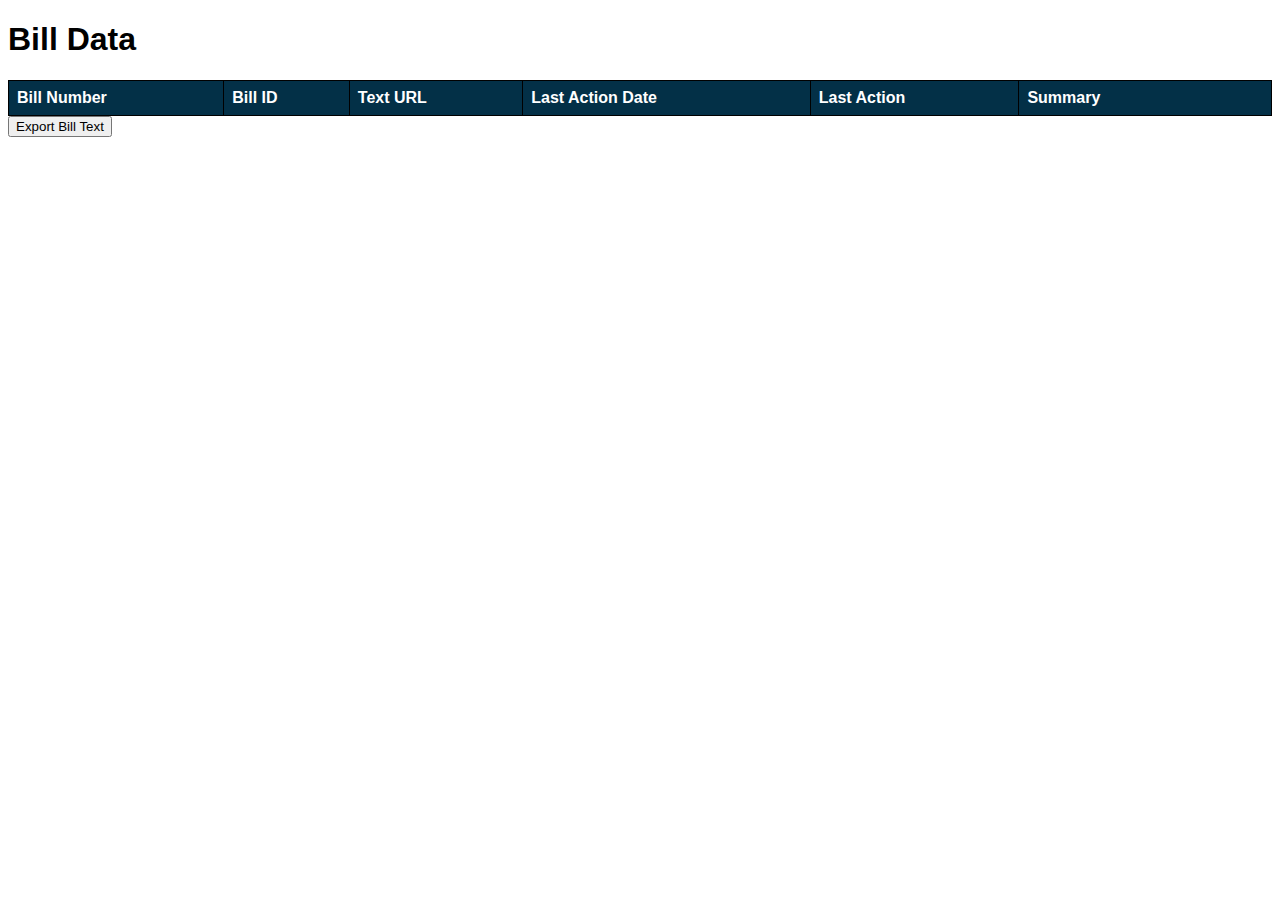
==== commit b1a8ad46: "Update index.html" ====
--- a/index.html
+++ b/index.html
@@ -1,1682 +1,101 @@
-<html><head><title>Bill Texts</title></head><body><h2>HB401</h2><p><style>
-<!--
- /* Font Definitions */
- @font-face
-	{font-family:Tahoma;
-	panose-1:2 11 6 4 3 5 4 4 2 4;}
-@font-face
-	{font-family:"Albertus Extra Bold";
-	panose-1:2 14 8 2 4 3 4 2 2 4;}
-@font-face
-	{font-family:Marlett;
-	panose-1:0 0 0 0 0 0 0 0 0 0;}
- /* Style Definitions */
- p.MsoNormal, li.MsoNormal, div.MsoNormal
-	{margin:0in;
-	margin-bottom:.0001pt;
-	text-align:justify;
-	line-height:120%;
-	font-size:12.0pt;
-	font-family:"Times New Roman","serif";
-	letter-spacing:.2pt;}
-p.MsoHeader, li.MsoHeader, div.MsoHeader
-	{margin:0in;
-	margin-bottom:.0001pt;
-	text-align:justify;
-	font-size:12.0pt;
-	font-family:"Times New Roman","serif";}
-p.MsoFooter, li.MsoFooter, div.MsoFooter
-	{margin:0in;
-	margin-bottom:.0001pt;
-	font-size:9.0pt;
-	font-family:"Times New Roman","serif";
-	font-weight:bold;}
-p.MsoDocumentMap, li.MsoDocumentMap, div.MsoDocumentMap
-	{margin:0in;
-	margin-bottom:.0001pt;
-	text-align:justify;
-	background:navy;
-	font-size:12.0pt;
-	font-family:"Tahoma","sans-serif";}
-p.MsoAcetate, li.MsoAcetate, div.MsoAcetate
-	{mso-style-link:"Balloon Text Char";
-	margin:0in;
-	margin-bottom:.0001pt;
-	text-align:justify;
-	font-size:8.0pt;
-	font-family:"Tahoma","sans-serif";
-	letter-spacing:.2pt;}
-span.11ptChar
-	{mso-style-name:11ptChar;
-	font-family:"Times New Roman","serif";}
-span.BillHead
-	{mso-style-name:BillHead;
-	font-family:"Times New Roman","serif";
-	font-variant:small-caps;
-	font-weight:bold;}
-span.BillHeading2
-	{mso-style-name:BillHeading2;
-	font-family:"Times New Roman","serif";
-	font-variant:small-caps;
-	font-weight:bold;}
-span.BillHeadUnBold
-	{mso-style-name:BillHeadUnBold;
-	font-family:"Times New Roman","serif";
-	font-variant:small-caps;}
-span.BillLanguage
-	{mso-style-name:BillLanguage;
-	font-family:"Times New Roman","serif";
-	font-style:italic;}
-p.bpuBill, li.bpuBill, div.bpuBill
-	{mso-style-name:bpuBill;
-	margin:0in;
-	margin-bottom:.0001pt;
-	text-align:center;
-	line-height:120%;
-	font-size:26.0pt;
-	font-family:"Times New Roman","serif";
-	font-weight:bold;}
-p.bpuHeadSpon, li.bpuHeadSpon, div.bpuHeadSpon
-	{mso-style-name:bpuHeadSpon;
-	margin:0in;
-	margin-bottom:.0001pt;
-	text-align:center;
-	font-size:12.0pt;
-	font-family:"Times New Roman","serif";}
-span.bpuHeadSponChar
-	{mso-style-name:bpuHeadSponChar;
-	font-family:"Times New Roman","serif";
-	font-weight:bold;}
-p.bpuIntro, li.bpuIntro, div.bpuIntro
-	{mso-style-name:bpuIntro;
-	margin:0in;
-	margin-bottom:.0001pt;
-	text-align:center;
-	line-height:120%;
-	font-size:11.0pt;
-	font-family:"Times New Roman","serif";}
-p.bpuLegislature, li.bpuLegislature, div.bpuLegislature
-	{mso-style-name:bpuLegislature;
-	margin:0in;
-	margin-bottom:.0001pt;
-	text-align:center;
-	line-height:120%;
-	font-size:24.0pt;
-	font-family:"Times New Roman","serif";
-	font-weight:bold;}
-p.bpuNormText, li.bpuNormText, div.bpuNormText
-	{mso-style-name:bpuNormText;
-	margin:0in;
-	margin-bottom:.0001pt;
-	text-align:justify;
-	line-height:120%;
-	font-size:12.0pt;
-	font-family:"Times New Roman","serif";}
-p.bpuReprint, li.bpuReprint, div.bpuReprint
-	{mso-style-name:bpuReprint;
-	margin:0in;
-	margin-bottom:.0001pt;
-	text-align:center;
-	line-height:120%;
-	font-size:22.0pt;
-	font-family:"Times New Roman","serif";
-	letter-spacing:.2pt;}
-p.bpuSponsor, li.bpuSponsor, div.bpuSponsor
-	{mso-style-name:bpuSponsor;
-	margin:0in;
-	margin-bottom:.0001pt;
-	text-align:justify;
-	line-height:120%;
-	font-size:12.0pt;
-	font-family:"Times New Roman","serif";
-	font-weight:bold;}
-p.bpuState, li.bpuState, div.bpuState
-	{mso-style-name:bpuState;
-	margin:0in;
-	margin-bottom:.0001pt;
-	text-align:center;
-	line-height:120%;
-	font-size:32.0pt;
-	font-family:"Arial","sans-serif";
-	font-weight:bold;}
-span.charMarlett
-	{mso-style-name:charMarlett;
-	font-family:Marlett;}
-p.ElevenPt, li.ElevenPt, div.ElevenPt
-	{mso-style-name:ElevenPt;
-	margin:0in;
-	margin-bottom:.0001pt;
-	text-align:justify;
-	font-size:11.0pt;
-	font-family:"Times New Roman","serif";}
-p.FronterPage, li.FronterPage, div.FronterPage
-	{mso-style-name:FronterPage;
-	margin:0in;
-	margin-bottom:.0001pt;
-	text-align:justify;
-	font-size:10.0pt;
-	font-family:"Times New Roman","serif";}
-p.FronterPage12pt, li.FronterPage12pt, div.FronterPage12pt
-	{mso-style-name:FronterPage12pt;
-	margin:0in;
-	margin-bottom:.0001pt;
-	text-align:justify;
-	font-size:12.0pt;
-	font-family:"Times New Roman","serif";}
-p.FronterPageBillHeading, li.FronterPageBillHeading, div.FronterPageBillHeading
-	{mso-style-name:FronterPageBillHeading;
-	margin-top:0in;
-	margin-right:0in;
-	margin-bottom:0in;
-	margin-left:.2in;
-	margin-bottom:.0001pt;
-	text-align:justify;
-	text-indent:-.2in;
-	font-size:12.0pt;
-	font-family:"Times New Roman","serif";
-	font-variant:small-caps;}
-p.FronterPageTBox2, li.FronterPageTBox2, div.FronterPageTBox2
-	{mso-style-name:FronterPageTBox2;
-	margin:0in;
-	margin-bottom:.0001pt;
-	font-size:10.0pt;
-	font-family:"Times New Roman","serif";}
-p.FronterPageTextBox, li.FronterPageTextBox, div.FronterPageTextBox
-	{mso-style-name:FronterPageTextBox;
-	margin:0in;
-	margin-bottom:.0001pt;
-	font-size:12.0pt;
-	font-family:"Times New Roman","serif";
-	font-weight:bold;}
-p.FronterSameAs, li.FronterSameAs, div.FronterSameAs
-	{mso-style-name:FronterSameAs;
-	margin:0in;
-	margin-bottom:.0001pt;
-	font-size:12.0pt;
-	font-family:"Times New Roman","serif";}
-p.HangingAnAct, li.HangingAnAct, div.HangingAnAct
-	{mso-style-name:HangingAnAct;
-	mso-style-link:"HangingAnAct Char";
-	margin-top:0in;
-	margin-right:0in;
-	margin-bottom:0in;
-	margin-left:.2in;
-	margin-bottom:.0001pt;
-	text-align:justify;
-	text-indent:-.2in;
-	line-height:120%;
-	font-size:12.0pt;
-	font-family:"Times New Roman","serif";
-	letter-spacing:.2pt;}
-span.HangingAnActChar
-	{mso-style-name:"HangingAnAct Char";
-	mso-style-link:HangingAnAct;
-	letter-spacing:.2pt;}
-span.Para10pt
-	{mso-style-name:Para10pt;
-	font-family:"Times New Roman","serif";}
-p.Pg2Footer, li.Pg2Footer, div.Pg2Footer
-	{mso-style-name:Pg2Footer;
-	margin:0in;
-	margin-bottom:.0001pt;
-	text-align:justify;
-	font-size:8.0pt;
-	font-family:"Times New Roman","serif";
-	font-weight:bold;}
-p.StyleFronterPage11pt, li.StyleFronterPage11pt, div.StyleFronterPage11pt
-	{mso-style-name:"Style FronterPage + 11 pt";
-	margin:0in;
-	margin-bottom:.0001pt;
-	text-align:justify;
-	font-size:12.0pt;
-	font-family:"Times New Roman","serif";}
-p.StyleFronterPageLoweredby3pt, li.StyleFronterPageLoweredby3pt, div.StyleFronterPageLoweredby3pt
-	{mso-style-name:"Style FronterPage + Lowered by  3 pt";
-	margin:0in;
-	margin-bottom:.0001pt;
-	text-align:justify;
-	font-size:10.0pt;
-	font-family:"Times New Roman","serif";
-	position:relative;
-	top:3.0pt;}
-p.StyleFronterSameAsPatternSolid100White, li.StyleFronterSameAsPatternSolid100White, div.StyleFronterSameAsPatternSolid100White
-	{mso-style-name:"Style FronterSameAs + Pattern\: Solid \(100%\) \(White\)";
-	margin:0in;
-	margin-bottom:.0001pt;
-	background:white;
-	font-size:12.0pt;
-	font-family:"Times New Roman","serif";}
-p.Style1, li.Style1, div.Style1
-	{mso-style-name:Style1;
-	margin-top:0in;
-	margin-right:0in;
-	margin-bottom:0in;
-	margin-left:.5in;
-	margin-bottom:.0001pt;
-	text-align:justify;
-	font-size:10.0pt;
-	font-family:"Times New Roman","serif";}
-span.Whereas
-	{mso-style-name:Whereas;
-	font-family:"Times New Roman","serif";
-	font-variant:small-caps;
-	font-weight:bold;}
-span.Style10pt
-	{mso-style-name:"Style 10 pt";
-	font-family:"Times New Roman","serif";}
-p.FronterPageNOCAPS, li.FronterPageNOCAPS, div.FronterPageNOCAPS
-	{mso-style-name:FronterPageNOCAPS;
-	margin-top:0in;
-	margin-right:0in;
-	margin-bottom:0in;
-	margin-left:.2in;
-	margin-bottom:.0001pt;
-	text-align:justify;
-	font-size:12.0pt;
-	font-family:"Times New Roman","serif";}
-p.bpuWpGraphic, li.bpuWpGraphic, div.bpuWpGraphic
-	{mso-style-name:bpuWpGraphic;
-	margin:0in;
-	margin-bottom:.0001pt;
-	text-align:center;
-	line-height:120%;
-	font-size:12.0pt;
-	font-family:"Times New Roman","serif";
-	letter-spacing:.2pt;}
-p.sponUdate, li.sponUdate, div.sponUdate
-	{mso-style-name:sponUdate;
-	margin:0in;
-	margin-bottom:.0001pt;
-	text-align:center;
-	font-size:12.0pt;
-	font-family:"Times New Roman","serif";
-	font-weight:bold;}
-span.fronterpagebillhead
-	{mso-style-name:fronterpagebillhead;
-	font-family:"Times New Roman","serif";
-	font-variant:small-caps;}
-p.FPHangingAnAct, li.FPHangingAnAct, div.FPHangingAnAct
-	{mso-style-name:FPHangingAnAct;
-	mso-style-link:"FPHangingAnAct Char";
-	margin-top:0in;
-	margin-right:0in;
-	margin-bottom:0in;
-	margin-left:.4in;
-	margin-bottom:.0001pt;
-	text-align:justify;
-	text-indent:-.2in;
-	font-size:12.0pt;
-	font-family:"Times New Roman","serif";
-	letter-spacing:.2pt;}
-span.FPHangingAnActChar
-	{mso-style-name:"FPHangingAnAct Char";
-	mso-style-link:FPHangingAnAct;
-	letter-spacing:.2pt;}
-span.LeftBrackt
-	{mso-style-name:LeftBrackt;
-	font-family:"Albertus Extra Bold","sans-serif";
-	font-weight:bold;}
-span.RightBrackt
-	{mso-style-name:RightBrackt;
-	font-family:"Albertus Extra Bold","sans-serif";
-	font-weight:bold;}
-span.BoldItal
-	{mso-style-name:BoldItal;
-	font-weight:bold;
-	font-style:italic;}
-span.BalloonTextChar
-	{mso-style-name:"Balloon Text Char";
-	mso-style-link:"Balloon Text";
-	font-family:"Tahoma","sans-serif";
-	letter-spacing:.2pt;}
-.MsoChpDefault
-	{font-size:10.0pt;}
- /* Page Definitions */
- @page WordSection1
-	{size:8.5in 14.0in;
-	margin:1.5in 1.0in 1.0in 1.0in;}
-div.WordSection1
-	{page:WordSection1;}
-@page WordSection2
-	{size:8.5in 14.0in;
-	margin:1.0in 113.75pt 1.0in 113.75pt;}
-div.WordSection2
-	{page:WordSection2;}
-@page WordSection3
-	{size:8.5in 14.0in;
-	margin:1.0in 1.75in 1.3in 2.0in;}
-div.WordSection3
-	{page:WordSection3;}
--->
-</style>
+<!DOCTYPE html>
+<html lang="en">
+
+<head>
+    <meta charset="UTF-8">
+    <meta name="viewport" content="width=device-width, initial-scale=1.0">
+    <title>Bill Data</title>
+    <style>
+        table {
+            width: 100%;
+            border-collapse: collapse;
+            font-family: Verdana, sans-serif; /* Set font family for the entire table */
+        }
+        table, th, td {
+            border: 1px solid black;
+        }
+        th, td {
+            padding: 8px;
+            text-align: left;
+        }
+        th {
+            background-color: #f2f2f2;
+        }
+        /* Updated Rule for the first row's background color */
+        #billTable tr:first-child th {
+            background-color: #033047; /* Set the background color to #033047 */
+            color: white; /* Set font color for the first row */
+            font-family: Verdana, sans-serif; /* Set font family for the first row */
+        }
+        #billTable th:last-child, #billTable td:last-child {
+            width: 20%; /* Increase this value as needed */
+        }
+
+      /* Add this rule to change the font for the page title */
+      h1 {
+          font-family: Verdana, sans-serif;
+      }
+    </style>
+</head>
+
+<body>
+    <h1>Bill Data</h1>
+    <table id="billTable">
+        <tr>
+            <th>Bill Number</th>
+            <th>Bill ID</th>
+            <th>Text URL</th>
+            <th>Last Action Date</th>
+            <th>Last Action</th>
+            <th>Summary</th> <!-- Change the title text here -->
+        </tr>
+    </table>
+
+  <button id="exportBtn">Export Bill Text</button>
+
+    <script>
+    // Warning: API keys should not be exposed on the client side.
+    // This is for educational/demonstration purposes only.
+    const apiKey = '3e4fa14a5c301223d291776f0f4555a7';
+    const apiUrl = `https://api.legiscan.com/?key=${apiKey}&op=getSearch&state=AL&year=2023&query=%22same-sex%22%20OR%20%22drag%22%20OR%20%22transgender%22&page=1`;
+
+    const fetchData = () => {
+        fetch(apiUrl)
+            .then(response => response.json())
+            .then(data => {
+                const results = data.searchresult;
+                const table = document.getElementById('billTable');
+
+                // Clear previous rows, except for the header
+                while (table.rows.length > 1) {
+                    table.deleteRow(1);
+                }
+
+                // Loop through each property in 'results'.
+                for (let prop in results) {
+                    if (typeof results[prop] === 'object' && !Array.isArray(results[prop])) {
+                        const bill = results[prop];
+                        const row = table.insertRow(-1);
+
+                        row.insertCell(0).textContent = bill.bill_number;
+                        row.insertCell(1).textContent = bill.bill_id;
+                        row.insertCell(2).textContent = bill.text_url;
+                        row.insertCell(3).textContent = bill.last_action_date;
+                        row.insertCell(4).textContent = bill.last_action;
+                        row.insertCell(5).textContent = bill.title;
+                    }
+                }
+            })
+            .catch(error => console.error('Error:', error));
+    };
+
+    fetchData();
+    setInterval(fetchData, 1209600000); // Update every two weeks
+    </script>
+  <script src="script.js"></script>
+  
+</body>
+
+</html>
 
 
-
-<div class=WordSection1>
-
-<p class=bpuBill><a name=bpuFrontPg></a>ASSEMBLY, No. 3683 </p>
-
-<p class=bpuWpGraphic></p>
-
-<p class=bpuState>STATE OF NEW JERSEY</p>
-
-<p class=bpuLegislature>218th LEGISLATURE</p>
-
-<p class=bpuWpGraphic>&nbsp; </p>
-
-<p class=bpuIntro>INTRODUCED MARCH 13, 2018</p>
-
-<p class=bpuIntro>&nbsp;</p>
-
-</div>
-
-<span style='font-size:11.0pt;line-height:120%;font-family:"Times New Roman","serif"'><br
-clear=all style='page-break-before:auto'>
-</span>
-
-<div class=WordSection2>
-
-<p class=bpuIntro>&nbsp;</p>
-
-<p class=bpuSponsor>Sponsored by:</p>
-
-<p class=bpuSponsor>Assemblywoman&nbsp; CAROL A. MURPHY</p>
-
-<p class=bpuSponsor>District 7 (Burlington)</p>
-
-<p class=bpuSponsor>&nbsp;</p>
-
-<p class=bpuSponsor>&nbsp;</p>
-
-<p class=bpuSponsor>&nbsp;</p>
-
-<p class=bpuSponsor>&nbsp;</p>
-
-<p class=bpuSponsor>SYNOPSIS</p>
-
-<p class=bpuNormText>&nbsp;&nbsp;&nbsp;&nbsp; Authorizes parking privileges for certain healthcare
-workers who render care at patients' home residences. </p>
-
-<p class=bpuNormText>&nbsp;</p>
-
-<p class=bpuSponsor>CURRENT VERSION OF TEXT </p>
-
-<p class=bpuNormText>&nbsp;&nbsp;&nbsp;&nbsp; As introduced.</p>
-
-<p class=bpuNormText>&nbsp;&nbsp; </p>
-
-</div>
-
-<span style='font-size:10.0pt;font-family:"Times New Roman","serif"'><br
-clear=all style='page-break-before:always'>
-</span>
-
-<div class=WordSection3>
-
-<p class=HangingAnAct style='line-height:150%'><span class=BillHead>An Act</span><span
-class=HangingAnActChar> concerning parking and supplementing Title 39 of the Revised
-Statutes.&nbsp; </span></p>
-
-<p class=MsoNormal style='line-height:150%'>&nbsp;</p>
-
-<p class=MsoNormal style='line-height:150%'>&nbsp;&nbsp;&nbsp;&nbsp; <span class=BillHeading2>Be It
-Enacted </span><span class=BillLanguage>by the Senate and General Assembly of
-the State of New Jersey:</span></p>
-
-<p class=MsoNormal style='line-height:150%'><span class=BillLanguage>&nbsp;</span></p>
-
-<p class=MsoNormal style='line-height:150%'>&nbsp;&nbsp;&nbsp;&nbsp; 1.&nbsp;&nbsp;&nbsp; a.&nbsp; As used in this act:</p>
-
-<p class=MsoNormal style='line-height:150%'>&nbsp;&nbsp;&nbsp;&nbsp; "Health or personal care
-services" means nursing and other home health care services rendered at a
-patient's place of residence.</p>
-
-<p class=MsoNormal style='line-height:150%'>&nbsp;&nbsp;&nbsp;&nbsp; "Home care service agency" means
-a home health care agency licensed pursuant to P.L.1971, c.136 (C.26:2H-1 et
-seq.), a health care service firm registered pursuant to N.J.A.C.13:45B-14.1 et
-seq., or a Medicare-certified hospice program.</p>
-
-<p class=MsoNormal style='line-height:150%'>&nbsp;&nbsp;&nbsp;&nbsp; "Home care service employee"
-means a nurse, nurse aide, homemaker-home health aide, or personal care
-assistant licensed or certified pursuant to Title 45 of the Revised Statutes or
-a hospice care worker licensed pursuant to section 2 of P.L.1997, c.78
-(C.26:2H-80) who provides at home health or personal care services.&nbsp; </p>
-
-<p class=MsoNormal style='line-height:150%'>&nbsp;&nbsp;&nbsp;&nbsp; b.&nbsp;&nbsp;&nbsp; The Chief Administrator
-of the New Jersey Motor Vehicle Commission shall issue upon application parking
-placards to home care service agencies indicating that a motor vehicle is being
-operated by a home care service employee.&nbsp; The placards shall be distributed by
-the home care service agencies to their home care service employees who render
-health or personal care services.&nbsp; A home care service agency applying for the
-placards shall submit to the commission a copy of the agency's license or other
-credentials issued by the Department of Health or Division of Consumer Affairs
-in the Department of Law and Public Safety.&nbsp; The commission shall take action within
-30 days of receiving the application.&nbsp; </p>
-
-<p class=MsoNormal style='line-height:150%'>&nbsp;&nbsp;&nbsp;&nbsp; c.&nbsp;&nbsp;&nbsp;&nbsp; The placard shall be
-displayed on a motor vehicle operated by a home care service employee when
-rendering health or personal care services and while traveling to render health
-or personal care services.&nbsp; The placard shall entitle the employee:</p>
-
-<p class=MsoNormal style='line-height:150%'>&nbsp;&nbsp;&nbsp;&nbsp; (1) to park the motor vehicle
-in on-street areas that are generally reserved for municipal residents,
-municipal parking lots, and college and university parking lots;</p>
-
-<p class=MsoNormal style='line-height:150%'>&nbsp;&nbsp;&nbsp;&nbsp; (2) to park overnight in
-on-street areas that are generally reserved for municipal residents, municipal
-parking lots, and college and university parking lots when overnight parking is
-prohibited;</p>
-
-<p class=MsoNormal style='line-height:150%'>&nbsp;&nbsp;&nbsp;&nbsp; (3) to travel on roads which
-are designated by a municipality as being reserved for municipal residents
-during certain times when traffic volume is high; and </p>
-
-<p class=MsoNormal style='line-height:150%'>&nbsp;&nbsp;&nbsp;&nbsp; (4) to park overtime at
-metered parking when rendering health or personal care services. </p>
-
-<p class=MsoNormal style='line-height:150%'>&nbsp;&nbsp;&nbsp;&nbsp; d.&nbsp;&nbsp;&nbsp; A home care service
-agency shall be entitled to receive a parking placard for each home care
-service employee employed by the agency.&nbsp; The parking placards shall be valid
-for one year from the date of issuance and may be renewed indefinitely provided
-that the home care service agency continues to provide health or personal care
-services.&nbsp; The commission may impose on each home care service agency a
-one-time registration fee of $50 or less for each parking placard issued.&nbsp; A
-home care service agency shall not be required to pay a fee when renewing the
-placards.&nbsp;&nbsp; </p>
-
-<p class=MsoNormal style='line-height:150%'>&nbsp;&nbsp;&nbsp;&nbsp; e.&nbsp;&nbsp;&nbsp;&nbsp; A parking placard shall
-display a unique identifying number that shall be recorded by the commission
-and maintained in a central registry.&nbsp; A home care service employee who
-receives a placard shall submit to the home care service agency a copy of the
-employee's driver's license.&nbsp; The home care service agency shall use the
-identifying numbers and employee driver's license numbers to maintain a record
-of placards assigned to the agency's home care service employees which shall be
-made available to the commission for inspection upon request.&nbsp; </p>
-
-<p class=MsoNormal style='line-height:150%'>&nbsp;&nbsp;&nbsp;&nbsp; f.&nbsp;&nbsp;&nbsp;&nbsp; A home care service
-employee shall return the placard to the home care service agency upon
-termination of employment as a home care service employee. A home care service
-agency shall report to the commission if an employee fails to return the
-placard upon termination of employment.&nbsp; A home care service employee who fails
-to return the placard within 30 days of termination of employment shall be fined
-$100 by the commission.&nbsp; </p>
-
-<p class=MsoNormal style='line-height:150%'>&nbsp;&nbsp;&nbsp;&nbsp; g.&nbsp;&nbsp;&nbsp; A person who uses a placard
-to receive parking privileges established pursuant to this section other than
-when rendering health or personal care services at a patient's place of
-residence shall be subject to a $100 fine.&nbsp; </p>
-
-<p class=MsoNormal style='line-height:150%'>&nbsp;&nbsp;&nbsp;&nbsp; h.&nbsp;&nbsp;&nbsp; The chief administrator
-shall notify the Attorney General, who shall, in turn, notify the appropriate
-law enforcement agencies of the placard established pursuant to this section.&nbsp; </p>
-
-<p class=MsoNormal style='line-height:150%'>&nbsp;&nbsp;&nbsp;&nbsp; i.&nbsp;&nbsp;&nbsp;&nbsp; The chief administrator
-may establish regulations necessary to effectuate the purposes of this act.</p>
-
-<p class=MsoNormal style='line-height:150%'><u><span style='text-decoration:
- none'>&nbsp;</span></u></p>
-
-<p class=MsoNormal style='line-height:150%'>&nbsp;&nbsp;&nbsp;&nbsp; 2.&nbsp;&nbsp;&nbsp; This act shall take
-effect on the first day of the eighth month after enactment, except the chief
-administrator may take anticipatory administrative action in advance thereof as
-shall be necessary for the implementation of this act.</p>
-
-<p class=MsoNormal style='line-height:150%'>&nbsp;</p>
-
-<p class=MsoNormal style='line-height:150%'>&nbsp;</p>
-
-<p class=MsoNormal align=center style='text-align:center;line-height:150%'>STATEMENT</p>
-
-<p class=MsoNormal style='line-height:150%'>&nbsp;</p>
-
-<p class=MsoNormal style='line-height:150%'>&nbsp;&nbsp;&nbsp;&nbsp; This bill requires the Motor
-Vehicle Commission (MVC) to issue a placard to authorize parking privileges for
-home care service employees who render care at a patient's home.&nbsp; The placards
-would entitle the home care service employees to park their motor vehicles in
-on-street areas that are generally reserved for municipal residents and in
-municipal parking lots and college and university parking lots.&nbsp; The home care
-service employees also would be entitled to park in these areas overnight.&nbsp; In
-addition, the permit would entitle the home care service employees to travel on
-roads which are designated by a municipality as being reserved for municipal
-residents during certain times when traffic volume is high and to park overtime
-at metered parking when rendering health or personal care services.&nbsp; The bill
-specifically applies to the following employees licensed or certified under
-Title 45 of the Revised Statutes: nurses, nurse aides, homemaker-home health
-aides, or personal care assistants, and hospice care workers licensed under
-Title 26 of the Revised Statutes.&nbsp; </p>
-
-<p class=MsoNormal style='line-height:150%'>&nbsp;&nbsp;&nbsp;&nbsp; Under the bill, the MVC would
-issue the placards to home care service agencies which would then distribute
-the placards to their employees who qualify as home care service employees.&nbsp; A
-home care service agency applying for the placards would be required to submit
-a copy of agency's license or other credentials issued by the Department of
-Health or Division of Consumer Affairs in the Department of Law and Public
-Safety.&nbsp; The bill requires the MVC to take action within 30 days of receiving a
-home care service agency's application.&nbsp; </p>
-
-<p class=MsoNormal style='line-height:150%'>&nbsp;&nbsp;&nbsp;&nbsp; The placard would be valid for
-one year, but would be renewable for as long as the home care service agency
-continues to render health or personal care services to patients in their
-private residences.&nbsp; The bill allows the MVC to establish a one-time
-registration fee of $50 or less for each parking placard issued.&nbsp; A home care
-service agency would not be required to pay a fee when renewing the placards.&nbsp;&nbsp;
-</p>
-
-<p class=MsoNormal style='line-height:150%'>&nbsp;&nbsp;&nbsp;&nbsp; The bill requires the placards
-to display a unique identifying number which would be recorded by MVC and
-maintained in a central registry.&nbsp; A home care service employee who receives a
-placard would be required to submit to the home care service agency a copy of
-the employee's driver's license.&nbsp; The home care service agency would be
-required to use the identifying numbers on the placards and employee driver's
-license numbers to maintain a record of placards assigned to the agency's
-employees. &nbsp;</p>
-
-<p class=MsoNormal style='line-height:150%'>&nbsp;&nbsp;&nbsp;&nbsp; The bill also requires home
-care service employees to return the placard to the home care service agency
-upon termination of employment. A home care service employee who fails to
-return the placard within 30 days of termination of employment would be fined $100
-by the MVC.&nbsp; The bill establishes an additional $100 fine to be imposed on a home
-care service employee who improperly uses the placard.&nbsp; &nbsp;</p>
-
-</div>
-
-</p><h2>HB29</h2><p><style>
-<!--
- /* Font Definitions */
- @font-face
-	{font-family:Tahoma;
-	panose-1:2 11 6 4 3 5 4 4 2 4;}
-@font-face
-	{font-family:"Albertus Extra Bold";
-	panose-1:2 14 8 2 4 3 4 2 2 4;}
-@font-face
-	{font-family:Marlett;
-	panose-1:0 0 0 0 0 0 0 0 0 0;}
- /* Style Definitions */
- p.MsoNormal, li.MsoNormal, div.MsoNormal
-	{margin:0in;
-	margin-bottom:.0001pt;
-	text-align:justify;
-	line-height:120%;
-	font-size:12.0pt;
-	font-family:"Times New Roman","serif";
-	letter-spacing:.2pt;}
-p.MsoHeader, li.MsoHeader, div.MsoHeader
-	{margin:0in;
-	margin-bottom:.0001pt;
-	text-align:justify;
-	font-size:12.0pt;
-	font-family:"Times New Roman","serif";}
-p.MsoFooter, li.MsoFooter, div.MsoFooter
-	{margin:0in;
-	margin-bottom:.0001pt;
-	font-size:9.0pt;
-	font-family:"Times New Roman","serif";
-	font-weight:bold;}
-p.MsoDocumentMap, li.MsoDocumentMap, div.MsoDocumentMap
-	{margin:0in;
-	margin-bottom:.0001pt;
-	text-align:justify;
-	background:navy;
-	font-size:12.0pt;
-	font-family:"Tahoma","sans-serif";}
-p.MsoAcetate, li.MsoAcetate, div.MsoAcetate
-	{mso-style-link:"Balloon Text Char";
-	margin:0in;
-	margin-bottom:.0001pt;
-	text-align:justify;
-	font-size:8.0pt;
-	font-family:"Tahoma","sans-serif";
-	letter-spacing:.2pt;}
-p.MsoListParagraph, li.MsoListParagraph, div.MsoListParagraph
-	{margin-top:0in;
-	margin-right:0in;
-	margin-bottom:0in;
-	margin-left:.5in;
-	margin-bottom:.0001pt;
-	text-align:justify;
-	line-height:120%;
-	font-size:12.0pt;
-	font-family:"Times New Roman","serif";
-	letter-spacing:.2pt;}
-p.MsoListParagraphCxSpFirst, li.MsoListParagraphCxSpFirst, div.MsoListParagraphCxSpFirst
-	{margin-top:0in;
-	margin-right:0in;
-	margin-bottom:0in;
-	margin-left:.5in;
-	margin-bottom:.0001pt;
-	text-align:justify;
-	line-height:120%;
-	font-size:12.0pt;
-	font-family:"Times New Roman","serif";
-	letter-spacing:.2pt;}
-p.MsoListParagraphCxSpMiddle, li.MsoListParagraphCxSpMiddle, div.MsoListParagraphCxSpMiddle
-	{margin-top:0in;
-	margin-right:0in;
-	margin-bottom:0in;
-	margin-left:.5in;
-	margin-bottom:.0001pt;
-	text-align:justify;
-	line-height:120%;
-	font-size:12.0pt;
-	font-family:"Times New Roman","serif";
-	letter-spacing:.2pt;}
-p.MsoListParagraphCxSpLast, li.MsoListParagraphCxSpLast, div.MsoListParagraphCxSpLast
-	{margin-top:0in;
-	margin-right:0in;
-	margin-bottom:0in;
-	margin-left:.5in;
-	margin-bottom:.0001pt;
-	text-align:justify;
-	line-height:120%;
-	font-size:12.0pt;
-	font-family:"Times New Roman","serif";
-	letter-spacing:.2pt;}
-span.11ptChar
-	{mso-style-name:11ptChar;
-	font-family:"Times New Roman","serif";}
-span.BillHead
-	{mso-style-name:BillHead;
-	font-family:"Times New Roman","serif";
-	font-variant:small-caps;
-	font-weight:bold;}
-span.BillHeading2
-	{mso-style-name:BillHeading2;
-	font-family:"Times New Roman","serif";
-	font-variant:small-caps;
-	font-weight:bold;}
-span.BillHeadUnBold
-	{mso-style-name:BillHeadUnBold;
-	font-family:"Times New Roman","serif";
-	font-variant:small-caps;}
-span.BillLanguage
-	{mso-style-name:BillLanguage;
-	font-family:"Times New Roman","serif";
-	font-style:italic;}
-p.bpuBill, li.bpuBill, div.bpuBill
-	{mso-style-name:bpuBill;
-	margin:0in;
-	margin-bottom:.0001pt;
-	text-align:center;
-	line-height:120%;
-	font-size:26.0pt;
-	font-family:"Times New Roman","serif";
-	font-weight:bold;}
-p.bpuHeadSpon, li.bpuHeadSpon, div.bpuHeadSpon
-	{mso-style-name:bpuHeadSpon;
-	margin:0in;
-	margin-bottom:.0001pt;
-	text-align:center;
-	font-size:12.0pt;
-	font-family:"Times New Roman","serif";}
-span.bpuHeadSponChar
-	{mso-style-name:bpuHeadSponChar;
-	font-family:"Times New Roman","serif";
-	font-weight:bold;}
-p.bpuIntro, li.bpuIntro, div.bpuIntro
-	{mso-style-name:bpuIntro;
-	margin:0in;
-	margin-bottom:.0001pt;
-	text-align:center;
-	line-height:120%;
-	font-size:11.0pt;
-	font-family:"Times New Roman","serif";}
-p.bpuLegislature, li.bpuLegislature, div.bpuLegislature
-	{mso-style-name:bpuLegislature;
-	margin:0in;
-	margin-bottom:.0001pt;
-	text-align:center;
-	line-height:120%;
-	font-size:24.0pt;
-	font-family:"Times New Roman","serif";
-	font-weight:bold;}
-p.bpuNormText, li.bpuNormText, div.bpuNormText
-	{mso-style-name:bpuNormText;
-	margin:0in;
-	margin-bottom:.0001pt;
-	text-align:justify;
-	line-height:120%;
-	font-size:12.0pt;
-	font-family:"Times New Roman","serif";}
-p.bpuReprint, li.bpuReprint, div.bpuReprint
-	{mso-style-name:bpuReprint;
-	margin:0in;
-	margin-bottom:.0001pt;
-	text-align:center;
-	line-height:120%;
-	font-size:22.0pt;
-	font-family:"Times New Roman","serif";
-	letter-spacing:.2pt;}
-p.bpuSponsor, li.bpuSponsor, div.bpuSponsor
-	{mso-style-name:bpuSponsor;
-	margin:0in;
-	margin-bottom:.0001pt;
-	text-align:justify;
-	line-height:120%;
-	font-size:12.0pt;
-	font-family:"Times New Roman","serif";
-	font-weight:bold;}
-p.bpuState, li.bpuState, div.bpuState
-	{mso-style-name:bpuState;
-	margin:0in;
-	margin-bottom:.0001pt;
-	text-align:center;
-	line-height:120%;
-	font-size:32.0pt;
-	font-family:"Arial","sans-serif";
-	font-weight:bold;}
-span.charMarlett
-	{mso-style-name:charMarlett;
-	font-family:Marlett;}
-p.ElevenPt, li.ElevenPt, div.ElevenPt
-	{mso-style-name:ElevenPt;
-	margin:0in;
-	margin-bottom:.0001pt;
-	text-align:justify;
-	font-size:11.0pt;
-	font-family:"Times New Roman","serif";}
-p.FronterPage, li.FronterPage, div.FronterPage
-	{mso-style-name:FronterPage;
-	margin:0in;
-	margin-bottom:.0001pt;
-	text-align:justify;
-	font-size:10.0pt;
-	font-family:"Times New Roman","serif";}
-p.FronterPage12pt, li.FronterPage12pt, div.FronterPage12pt
-	{mso-style-name:FronterPage12pt;
-	margin:0in;
-	margin-bottom:.0001pt;
-	text-align:justify;
-	font-size:12.0pt;
-	font-family:"Times New Roman","serif";}
-p.FronterPageBillHeading, li.FronterPageBillHeading, div.FronterPageBillHeading
-	{mso-style-name:FronterPageBillHeading;
-	margin-top:0in;
-	margin-right:0in;
-	margin-bottom:0in;
-	margin-left:.2in;
-	margin-bottom:.0001pt;
-	text-align:justify;
-	text-indent:-.2in;
-	font-size:12.0pt;
-	font-family:"Times New Roman","serif";
-	font-variant:small-caps;}
-p.FronterPageTBox2, li.FronterPageTBox2, div.FronterPageTBox2
-	{mso-style-name:FronterPageTBox2;
-	margin:0in;
-	margin-bottom:.0001pt;
-	font-size:10.0pt;
-	font-family:"Times New Roman","serif";}
-p.FronterPageTextBox, li.FronterPageTextBox, div.FronterPageTextBox
-	{mso-style-name:FronterPageTextBox;
-	margin:0in;
-	margin-bottom:.0001pt;
-	font-size:12.0pt;
-	font-family:"Times New Roman","serif";
-	font-weight:bold;}
-p.FronterSameAs, li.FronterSameAs, div.FronterSameAs
-	{mso-style-name:FronterSameAs;
-	margin:0in;
-	margin-bottom:.0001pt;
-	font-size:12.0pt;
-	font-family:"Times New Roman","serif";}
-p.HangingAnAct, li.HangingAnAct, div.HangingAnAct
-	{mso-style-name:HangingAnAct;
-	mso-style-link:"HangingAnAct Char";
-	margin-top:0in;
-	margin-right:0in;
-	margin-bottom:0in;
-	margin-left:.2in;
-	margin-bottom:.0001pt;
-	text-align:justify;
-	text-indent:-.2in;
-	line-height:120%;
-	font-size:12.0pt;
-	font-family:"Times New Roman","serif";
-	letter-spacing:.2pt;}
-span.HangingAnActChar
-	{mso-style-name:"HangingAnAct Char";
-	mso-style-link:HangingAnAct;
-	letter-spacing:.2pt;}
-span.Para10pt
-	{mso-style-name:Para10pt;
-	font-family:"Times New Roman","serif";}
-p.Pg2Footer, li.Pg2Footer, div.Pg2Footer
-	{mso-style-name:Pg2Footer;
-	margin:0in;
-	margin-bottom:.0001pt;
-	text-align:justify;
-	font-size:8.0pt;
-	font-family:"Times New Roman","serif";
-	font-weight:bold;}
-p.StyleFronterPage11pt, li.StyleFronterPage11pt, div.StyleFronterPage11pt
-	{mso-style-name:"Style FronterPage + 11 pt";
-	margin:0in;
-	margin-bottom:.0001pt;
-	text-align:justify;
-	font-size:12.0pt;
-	font-family:"Times New Roman","serif";}
-p.StyleFronterPageLoweredby3pt, li.StyleFronterPageLoweredby3pt, div.StyleFronterPageLoweredby3pt
-	{mso-style-name:"Style FronterPage + Lowered by  3 pt";
-	margin:0in;
-	margin-bottom:.0001pt;
-	text-align:justify;
-	font-size:10.0pt;
-	font-family:"Times New Roman","serif";
-	position:relative;
-	top:3.0pt;}
-p.StyleFronterSameAsPatternSolid100White, li.StyleFronterSameAsPatternSolid100White, div.StyleFronterSameAsPatternSolid100White
-	{mso-style-name:"Style FronterSameAs + Pattern\: Solid \(100%\) \(White\)";
-	margin:0in;
-	margin-bottom:.0001pt;
-	background:white;
-	font-size:12.0pt;
-	font-family:"Times New Roman","serif";}
-p.Style1, li.Style1, div.Style1
-	{mso-style-name:Style1;
-	margin-top:0in;
-	margin-right:0in;
-	margin-bottom:0in;
-	margin-left:.5in;
-	margin-bottom:.0001pt;
-	text-align:justify;
-	font-size:10.0pt;
-	font-family:"Times New Roman","serif";}
-span.Whereas
-	{mso-style-name:Whereas;
-	font-family:"Times New Roman","serif";
-	font-variant:small-caps;
-	font-weight:bold;}
-span.Style10pt
-	{mso-style-name:"Style 10 pt";
-	font-family:"Times New Roman","serif";}
-p.FronterPageNOCAPS, li.FronterPageNOCAPS, div.FronterPageNOCAPS
-	{mso-style-name:FronterPageNOCAPS;
-	margin-top:0in;
-	margin-right:0in;
-	margin-bottom:0in;
-	margin-left:.2in;
-	margin-bottom:.0001pt;
-	text-align:justify;
-	font-size:12.0pt;
-	font-family:"Times New Roman","serif";}
-p.bpuWpGraphic, li.bpuWpGraphic, div.bpuWpGraphic
-	{mso-style-name:bpuWpGraphic;
-	margin:0in;
-	margin-bottom:.0001pt;
-	text-align:center;
-	line-height:120%;
-	font-size:12.0pt;
-	font-family:"Times New Roman","serif";
-	letter-spacing:.2pt;}
-p.sponUdate, li.sponUdate, div.sponUdate
-	{mso-style-name:sponUdate;
-	margin:0in;
-	margin-bottom:.0001pt;
-	text-align:center;
-	font-size:12.0pt;
-	font-family:"Times New Roman","serif";
-	font-weight:bold;}
-span.fronterpagebillhead
-	{mso-style-name:fronterpagebillhead;
-	font-family:"Times New Roman","serif";
-	font-variant:small-caps;}
-p.FPHangingAnAct, li.FPHangingAnAct, div.FPHangingAnAct
-	{mso-style-name:FPHangingAnAct;
-	mso-style-link:"FPHangingAnAct Char";
-	margin-top:0in;
-	margin-right:0in;
-	margin-bottom:0in;
-	margin-left:.4in;
-	margin-bottom:.0001pt;
-	text-align:justify;
-	text-indent:-.2in;
-	font-size:12.0pt;
-	font-family:"Times New Roman","serif";
-	letter-spacing:.2pt;}
-span.FPHangingAnActChar
-	{mso-style-name:"FPHangingAnAct Char";
-	mso-style-link:FPHangingAnAct;
-	letter-spacing:.2pt;}
-span.LeftBrackt
-	{mso-style-name:LeftBrackt;
-	font-family:"Albertus Extra Bold","sans-serif";
-	font-weight:bold;}
-span.RightBrackt
-	{mso-style-name:RightBrackt;
-	font-family:"Albertus Extra Bold","sans-serif";
-	font-weight:bold;}
-span.BoldItal
-	{mso-style-name:BoldItal;
-	font-weight:bold;
-	font-style:italic;}
-span.BalloonTextChar
-	{mso-style-name:"Balloon Text Char";
-	mso-style-link:"Balloon Text";
-	font-family:"Tahoma","sans-serif";
-	letter-spacing:.2pt;}
-.MsoChpDefault
-	{font-size:10.0pt;}
- /* Page Definitions */
- @page WordSection1
-	{size:8.5in 14.0in;
-	margin:1.5in 1.0in 1.0in 1.0in;}
-div.WordSection1
-	{page:WordSection1;}
-@page WordSection2
-	{size:8.5in 14.0in;
-	margin:1.0in 113.75pt 1.0in 113.75pt;}
-div.WordSection2
-	{page:WordSection2;}
-@page WordSection3
-	{size:8.5in 14.0in;
-	margin:1.0in 1.75in 1.3in 2.0in;}
-div.WordSection3
-	{page:WordSection3;}
- /* List Definitions */
- ol
-	{margin-bottom:0in;}
-ul
-	{margin-bottom:0in;}
--->
-</style>
-
-
-
-<div class=WordSection1>
-
-<p class=bpuBill><a name=bpuFrontPg></a>SENATE, No. 1561 </p>
-
-<p class=bpuWpGraphic></p>
-
-<p class=bpuState>STATE OF NEW JERSEY</p>
-
-<p class=bpuLegislature>218th LEGISLATURE</p>
-
-<p class=bpuWpGraphic>&nbsp; </p>
-
-<p class=bpuIntro>INTRODUCED FEBRUARY 5, 2018</p>
-
-<p class=bpuIntro>&nbsp;</p>
-
-</div>
-
-<span style='font-size:11.0pt;line-height:120%;font-family:"Times New Roman","serif"'><br
-clear=all style='page-break-before:auto'>
-</span>
-
-<div class=WordSection2>
-
-<p class=bpuIntro>&nbsp;</p>
-
-<p class=bpuSponsor>Sponsored by:</p>
-
-<p class=bpuSponsor>Senator&nbsp; ANTHONY R. BUCCO</p>
-
-<p class=bpuSponsor>District 25 (Morris and Somerset)</p>
-
-<p class=bpuSponsor>&nbsp;</p>
-
-<p class=bpuSponsor>&nbsp;</p>
-
-<p class=bpuSponsor>&nbsp;</p>
-
-<p class=bpuSponsor>&nbsp;</p>
-
-<p class=bpuSponsor>SYNOPSIS</p>
-
-<p class=bpuNormText>&nbsp;&nbsp;&nbsp;&nbsp; Requires law enforcement to obtain blood sample for
-chemical testing from persons arrested for drug-impaired driving; expands
-implied consent to include blood testing. </p>
-
-<p class=bpuNormText>&nbsp;</p>
-
-<p class=bpuSponsor>CURRENT VERSION OF TEXT </p>
-
-<p class=bpuNormText>&nbsp;&nbsp;&nbsp;&nbsp; As introduced.</p>
-
-<p class=bpuNormText>&nbsp;&nbsp; </p>
-
-</div>
-
-<span style='font-size:10.0pt;font-family:"Times New Roman","serif"'><br
-clear=all style='page-break-before:always'>
-</span>
-
-<div class=WordSection3>
-
-<p class=HangingAnAct style='line-height:150%'><span class=BillHead>An Act</span><span
-class=HangingAnActChar> </span>concerning the chemical testing of persons
-arrested for drug-impaired driving and amending R.S.39:4-50 and P.L.1966,
-c.142.</p>
-
-<p class=MsoNormal style='line-height:150%'>&nbsp;</p>
-
-<p class=MsoNormal style='line-height:150%'>&nbsp;&nbsp;&nbsp;&nbsp; <span class=BillHeading2>Be It
-Enacted </span><span class=BillLanguage>by the Senate and General Assembly of the
-State of New Jersey:</span></p>
-
-<p class=MsoNormal style='line-height:150%'>&nbsp;</p>
-
-<p class=MsoNormal style='line-height:150%'>&nbsp;&nbsp;&nbsp;&nbsp; 1.&nbsp;&nbsp;&nbsp; R..S.39:4-50 is amended
-to read as follows:</p>
-
-<p class=MsoNormal style='line-height:150%'>&nbsp;&nbsp;&nbsp;&nbsp; 39:4-50. (a) Except as
-provided in subsection (g) of this section, a person who operates a motor
-vehicle while under the influence of intoxicating liquor, narcotic,
-hallucinogenic or habit-producing drug, or operates a motor vehicle with a
-blood alcohol concentration of 0.08% or more by weight of alcohol in the
-defendant's blood or permits another person who is under the influence of
-intoxicating liquor, narcotic, hallucinogenic or habit-producing drug to
-operate a motor vehicle owned by him or in his custody or control or permits
-another to operate a motor vehicle with a blood alcohol concentration of 0.08%
-or more by weight of alcohol in the defendant's blood shall be subject:</p>
-
-<p class=MsoNormal style='line-height:150%'>&nbsp;&nbsp;&nbsp;&nbsp; (1)&nbsp;&nbsp; For the first offense:</p>
-
-<p class=MsoNormal style='line-height:150%'>&nbsp;&nbsp;&nbsp;&nbsp; (i)&nbsp;&nbsp;&nbsp; if the person's blood
-alcohol concentration is 0.08% or higher but less than 0.10%, or the person
-operates a motor vehicle while under the influence of intoxicating liquor, or
-the person permits another person who is under the influence of intoxicating
-liquor to operate a motor vehicle owned by him or in his custody or control or
-permits another person with a blood alcohol concentration of 0.08% or higher
-but less than 0.10% to operate a motor vehicle, to a fine of not less than $250
-nor more than $400 and a period of detainment of not less than 12 hours nor
-more than 48 hours spent during two consecutive days of not less than six hours
-each day and served as prescribed by the program requirements of the
-Intoxicated Driver Resource Centers established under subsection (f) of this
-section and, in the discretion of the court, a term of imprisonment of not more
-than 30 days and shall forthwith forfeit his right to operate a motor vehicle
-over the highways of this State for a period of three months;</p>
-
-<p class=MsoNormal style='line-height:150%'>&nbsp;&nbsp;&nbsp;&nbsp; (ii)&nbsp;&nbsp; if the person's blood
-alcohol concentration is 0.10% or higher, or the person operates a motor
-vehicle while under the influence of narcotic, hallucinogenic or
-habit-producing drug, or the person permits another person who is under the
-influence of narcotic, hallucinogenic or habit-producing drug to operate a
-motor vehicle owned by him or in his custody or control, or permits another
-person with a blood alcohol concentration of 0.10% or more to operate a motor
-vehicle, to a fine of not less than $300 nor more than $500 and a period of
-detainment of not less than 12 hours nor more than 48 hours spent during two
-consecutive days of not less than six hours each day and served as prescribed
-by the program requirements of the Intoxicated Driver Resource Centers
-established under subsection (f) of this section and, in the discretion of the
-court, a term of imprisonment of not more than 30 days and shall forthwith
-forfeit his right to operate a motor vehicle over the highways of this State
-for a period of not less than seven months nor more than one year;</p>
-
-<p class=MsoNormal style='line-height:150%'>&nbsp;&nbsp;&nbsp;&nbsp; (iii) For a first offense, a
-person also shall be subject to the provisions of P.L.1999, c.417 (C.39:4-50.16
-et al.).</p>
-
-<p class=MsoNormal style='line-height:150%'>&nbsp;&nbsp;&nbsp;&nbsp; (2)&nbsp;&nbsp; For a second violation,
-a person shall be subject to a fine of not less than $500 nor more than $1,000,
-and shall be ordered by the court to perform community service for a period of
-30 days, which shall be of such form and on such terms as the court shall deem
-appropriate under the circumstances, and shall be sentenced to imprisonment for
-a term of not less than 48 consecutive hours, which shall not be suspended or
-served on probation, nor more than 90 days, and shall forfeit his right to
-operate a motor vehicle over the highways of this State for a period of two
-years upon conviction, and, after the expiration of said period, he may make
-application to the Chief Administrator of the New Jersey Motor Vehicle
-Commission for a license to operate a motor vehicle, which application may be
-granted at the discretion of the chief administrator, consistent with
-subsection (b) of this section.&nbsp; For a second violation, a person also shall be
-required to install an ignition interlock device under the provisions of
-P.L.1999, c.417 (C.39:4-50.16 et al.).</p>
-
-<p class=MsoNormal style='line-height:150%'>&nbsp;&nbsp;&nbsp;&nbsp; (3)&nbsp;&nbsp; For a third or
-subsequent violation, a person shall be subject to a fine of $1,000, and shall
-be sentenced to imprisonment for a term of not less than 180 days in a county
-jail or workhouse, except that the court may lower such term for each day, not
-exceeding 90 days, served participating in a drug or alcohol inpatient
-rehabilitation program approved by the Intoxicated Driver Resource Center and
-shall thereafter forfeit his right to operate a motor vehicle over the highways
-of this State for 10 years.&nbsp; For a third or subsequent violation, a person also
-shall be required to install an ignition interlock device under the provisions
-of P.L.1999, c.417 (C.39:4-50.16 et al.).</p>
-
-<p class=MsoNormal style='line-height:150%'>&nbsp;&nbsp;&nbsp;&nbsp; As used in this section, the
-phrase &quot;narcotic, hallucinogenic or habit-producing drug&quot; includes an
-inhalant or other substance containing a chemical capable of releasing any
-toxic vapors or fumes for the purpose of inducing a condition of intoxication,
-such as any glue, cement or any other substance containing one or more of the
-following chemical compounds: acetone and acetate, amyl nitrite or amyl nitrate
-or their isomers, benzene, butyl alcohol, butyl nitrite, butyl nitrate or their
-isomers, ethyl acetate, ethyl alcohol, ethyl nitrite or ethyl nitrate, ethylene
-dichloride, isobutyl alcohol or isopropyl alcohol, methyl alcohol, methyl ethyl
-ketone, nitrous oxide, n-propyl alcohol, pentachlorophenol, petroleum ether,
-propyl nitrite or propyl nitrate or their isomers, toluene, toluol or xylene or
-any other chemical substance capable of causing a condition of intoxication,
-inebriation, excitement, stupefaction or the dulling of the brain or nervous
-system as a result of the inhalation of the fumes or vapors of such chemical
-substance.</p>
-
-<p class=MsoNormal style='line-height:150%'>&nbsp;&nbsp;&nbsp;&nbsp; <u>Whenever a person has been
-arrested for violating the provisions of this section and is suspected to have
-operated a motor vehicle while under the influence of a narcotic,
-hallucinogenic, or habit-producing drug, a police officer shall obtain a sample
-of blood from the person for the purpose of conducting a chemical test to
-determine the presence of any narcotic, hallucinogenic, or habit-producing drug
-in the person's blood.&nbsp; A police officer shall not obtain a blood sample
-without the consent of the arrested person or a valid search warrant.&nbsp; A blood
-sample shall be obtained in a medically acceptable manner.</u></p>
-
-<p class=MsoNormal style='line-height:150%'>&nbsp;&nbsp;&nbsp;&nbsp; Whenever an operator of a
-motor vehicle has been involved in an accident resulting in death, bodily
-injury or property damage, a police officer shall consider that fact along with
-all other facts and circumstances in determining whether there are reasonable
-grounds to believe that person was operating a motor vehicle in violation of
-this section.</p>
-
-<p class=MsoNormal style='line-height:150%'>&nbsp;&nbsp;&nbsp;&nbsp; A conviction of a violation of
-a law of a substantially similar nature in another jurisdiction, regardless of
-whether that jurisdiction is a signatory to the Interstate Driver License
-Compact pursuant to P.L.1966, c.73 (C.39:5D-1 et seq.), shall constitute a
-prior conviction under this subsection unless the defendant can demonstrate by
-clear and convincing evidence that the conviction in the other jurisdiction was
-based exclusively upon a violation of a proscribed blood alcohol concentration
-of less than 0.08%.</p>
-
-<p class=MsoNormal style='line-height:150%'>&nbsp;&nbsp;&nbsp;&nbsp; If the driving privilege of
-any person is under revocation or suspension for a violation of any provision
-of this Title or Title 2C of the New Jersey Statutes at the time of any
-conviction for a violation of this section, the revocation or suspension period
-imposed shall commence as of the date of termination of the existing revocation
-or suspension period.&nbsp; In the case of any person who at the time of the
-imposition of sentence is less than 17 years of age, the forfeiture, suspension
-or revocation of the driving privilege imposed by the court under this section
-shall commence immediately, run through the offender's seventeenth birthday and
-continue from that date for the period set by the court pursuant to paragraphs
-(1) through (3) of this subsection.&nbsp; A court that imposes a term of
-imprisonment for a first or second offense under this section may sentence the
-person so convicted to the county jail, to the workhouse of the county wherein
-the offense was committed, to an inpatient rehabilitation program or to an
-Intoxicated Driver Resource Center or other facility approved by the chief of
-the Intoxicated Driving Program Unit in the Department of Health.&nbsp; For a third
-or subsequent offense a person shall not serve a term of imprisonment at an
-Intoxicated Driver Resource Center as provided in subsection (f).</p>
-
-<p class=MsoNormal style='line-height:150%'>&nbsp;&nbsp;&nbsp;&nbsp; A person who has been
-convicted of a previous violation of this section need not be charged as a
-second or subsequent offender in the complaint made against him in order to
-render him liable to the punishment imposed by this section on a second or
-subsequent offender, but if the second offense occurs more than 10 years after
-the first offense, the court shall treat the second conviction as a first
-offense for sentencing purposes and if a third offense occurs more than 10
-years after the second offense, the court shall treat the third conviction as a
-second offense for sentencing purposes.</p>
-
-<p class=MsoNormal style='line-height:150%'>&nbsp;&nbsp;&nbsp;&nbsp; (b)&nbsp;&nbsp; A person convicted under
-this section must satisfy the screening, evaluation, referral, program and fee
-requirements of the Division of Mental Health and Addiction Services'
-Intoxicated Driving Program Unit, and of the Intoxicated Driver Resource Centers
-and a program of alcohol and drug education and highway safety, as prescribed
-by the chief administrator.&nbsp; The sentencing court shall inform the person
-convicted that failure to satisfy such requirements shall result in a mandatory
-two-day term of imprisonment in a county jail and a driver license revocation
-or suspension and continuation of revocation or suspension until such
-requirements are satisfied, unless stayed by court order in accordance with the
-Rules Governing the Courts of the State of New Jersey, or R.S.39:5-22.&nbsp; Upon
-sentencing, the court shall forward to the Division of Mental Health and
-Addiction Services' Intoxicated Driving Program Unit a copy of a person's
-conviction record.&nbsp; A fee of $100 shall be payable to the Alcohol Education, Rehabilitation
-and Enforcement Fund established pursuant to section 3 of P.L.1983, c.531
-(C.26:2B-32) to support the Intoxicated Driving Program Unit.</p>
-
-<p class=MsoNormal style='line-height:150%'>&nbsp;&nbsp;&nbsp;&nbsp; (c)&nbsp;&nbsp; Upon conviction of a
-violation of this section, the court shall collect forthwith the New Jersey
-driver's license or licenses of the person so convicted and forward such
-license or licenses to the chief administrator.&nbsp; The court shall inform the
-person convicted that if he is convicted of personally operating a motor
-vehicle during the period of license suspension imposed pursuant to subsection
-(a) of this section, he shall, upon conviction, be subject to the penalties
-established in R.S.39:3-40. The person convicted shall be informed orally and
-in writing.&nbsp; A person shall be required to acknowledge receipt of that written
-notice in writing. Failure to receive a written notice or failure to
-acknowledge in writing the receipt of a written notice shall not be a defense
-to a subsequent charge of a violation of R.S.39:3-40.&nbsp; In the event that a
-person convicted under this section is the holder of any out-of-State driver's
-license, the court shall not collect the license but shall notify forthwith the
-chief administrator, who shall, in turn, notify appropriate officials in the
-licensing jurisdiction.&nbsp; The court shall, however, revoke the nonresident's
-driving privilege to operate a motor vehicle in this State, in accordance with
-this section.&nbsp; Upon conviction of a violation of this section, the court shall
-notify the person convicted, orally and in writing, of the penalties for a
-second, third or subsequent violation of this section.&nbsp; A person shall be
-required to acknowledge receipt of that written notice in writing. Failure to
-receive a written notice or failure to acknowledge in writing the receipt of a
-written notice shall not be a defense to a subsequent charge of a violation of
-this section.</p>
-
-<p class=MsoNormal style='line-height:150%'>&nbsp;&nbsp;&nbsp;&nbsp; (d)&nbsp;&nbsp; The chief administrator
-shall promulgate rules and regulations pursuant to the &quot;Administrative
-Procedure Act,&quot; P.L.1968, c.410 (C.52:14B-1 et seq.) in order to establish
-a program of alcohol education and highway safety, as prescribed by this act.</p>
-
-<p class=MsoNormal style='line-height:150%'>&nbsp;&nbsp;&nbsp;&nbsp; (e)&nbsp;&nbsp; Any person accused of a
-violation of this section who is liable to punishment imposed by this section
-as a second or subsequent offender shall be entitled to the same rights of
-discovery as allowed defendants pursuant to the Rules Governing the Courts of
-the State of New Jersey.</p>
-
-<p class=MsoNormal style='line-height:150%'>&nbsp;&nbsp;&nbsp;&nbsp; (f)&nbsp;&nbsp; The counties, in
-cooperation with the Division of Mental Health and Addiction Services and the
-commission, but subject to the approval of the Division of Mental Health and
-Addiction Services, shall designate and establish on a county or regional basis
-Intoxicated Driver Resource Centers.&nbsp; These centers shall have the capability
-of serving as community treatment referral centers and as court monitors of a
-person's compliance with the ordered treatment, service alternative or
-community service.&nbsp; All centers established pursuant to this subsection shall
-be administered by a counselor certified by the Alcohol and Drug Counselor
-Certification Board of New Jersey or other professional with a minimum of five
-years' experience in the treatment of alcoholism.&nbsp; All centers shall be
-required to develop individualized treatment plans for all persons attending
-the centers; provided that the duration of any ordered treatment or referral
-shall not exceed one year.&nbsp; It shall be the center's responsibility to
-establish networks with the community alcohol and drug education, treatment and
-rehabilitation resources and to receive monthly reports from the referral agencies
-regarding a person's participation and compliance with the program.&nbsp; Nothing in
-this subsection shall bar these centers from developing their own education and
-treatment programs; provided that they are approved by the Division of Mental
-Health and Addiction Services.</p>
-
-<p class=MsoNormal style='line-height:150%'>&nbsp;&nbsp;&nbsp;&nbsp; Upon a person's failure to
-report to the initial screening or any subsequent ordered referral, the
-Intoxicated Driver Resource Center shall promptly notify the sentencing court
-of the person's failure to comply.</p>
-
-<p class=MsoNormal style='line-height:150%'>&nbsp;&nbsp;&nbsp;&nbsp; Required detention periods at
-the Intoxicated Driver Resource Centers shall be determined according to the
-individual treatment classification assigned by the Intoxicated Driving Program
-Unit. Upon attendance at an Intoxicated Driver Resource Center, a person shall
-be required to pay a per diem fee of $75 for the first offender program or a
-per diem fee of $100 for the second offender program, as appropriate.&nbsp; Any
-increases in the per diem fees after the first full year shall be determined
-pursuant to rules and regulations adopted by the Commissioner of Health in
-consultation with the Governor's Council on Alcoholism and Drug Abuse pursuant
-to the &quot;Administrative Procedure Act,&quot; P.L.1968, c.410 (C.52:14B-1 et
-seq.).</p>
-
-<p class=MsoNormal style='line-height:150%'>&nbsp;&nbsp;&nbsp;&nbsp; The centers shall conduct a
-program of alcohol and drug education and highway safety, as prescribed by the
-chief administrator.</p>
-
-<p class=MsoNormal style='line-height:150%'>&nbsp;&nbsp;&nbsp;&nbsp; The Commissioner of Health
-shall adopt rules and regulations pursuant to the &quot;Administrative
-Procedure Act,&quot; P.L.1968, c.410 (C.52:14B-1 et seq.), in order to
-effectuate the purposes of this subsection.</p>
-
-<p class=MsoNormal style='line-height:150%'>&nbsp;&nbsp;&nbsp;&nbsp; (g)&nbsp;&nbsp; When a violation of this
-section occurs while:</p>
-
-<p class=MsoNormal style='line-height:150%'>&nbsp;&nbsp;&nbsp;&nbsp; (1)&nbsp;&nbsp; on any school property
-used for school purposes which is owned by or leased to any elementary or
-secondary school or school board, or within 1,000 feet of such school property;</p>
-
-<p class=MsoNormal style='line-height:150%'>&nbsp;&nbsp;&nbsp;&nbsp; (2)&nbsp;&nbsp; driving through a school
-crossing as defined in R.S.39:1-1 if the municipality, by ordinance or
-resolution, has designated the school crossing as such; or</p>
-
-<p class=MsoNormal style='line-height:150%'>&nbsp;&nbsp;&nbsp;&nbsp; (3)&nbsp;&nbsp; driving through a school
-crossing as defined in R.S.39:1-1 knowing that juveniles are present if the municipality
-has not designated the school crossing as such by ordinance or resolution, the
-convicted person shall: for a first offense, be fined not less than $500 or
-more than $800, be imprisoned for not more than 60 days and have his license to
-operate a motor vehicle suspended for a period of not less than one year or
-more than two years; for a second offense, be fined not less than $1,000 or
-more than $2,000, perform community service for a period of 60 days, be
-imprisoned for not less than 96 consecutive hours, which shall not be suspended
-or served on probation, nor more than 180 days, except that the court may lower
-such term for each day, not exceeding 90 days, served performing community
-service in such form and on such terms as the court shall deem appropriate
-under the circumstances and have his license to operate a motor vehicle
-suspended for a period of four years; and, for a third offense, be fined
-$2,000, imprisoned for 180 days in a county jail or workhouse, except that the
-court may lower such term for each day, not exceeding 90 days, served
-participating in a drug or alcohol inpatient rehabilitation program approved by
-the Intoxicated Driver Resource Center, and have his license to operate a motor
-vehicle suspended for a period of 20 years; the period of license suspension
-shall commence upon the completion of any prison sentence imposed upon that
-person.</p>
-
-<p class=MsoNormal style='line-height:150%'>&nbsp;&nbsp;&nbsp;&nbsp; A map or true copy of a map
-depicting the location and boundaries of the area on or within 1,000 feet of
-any property used for school purposes which is owned by or leased to any
-elementary or secondary school or school board produced pursuant to section 1
-of P.L.1987, c.101 (C.2C:35-7) may be used in a prosecution under paragraph (1)
-of this subsection.</p>
-
-<p class=MsoNormal style='line-height:150%'>&nbsp;&nbsp;&nbsp;&nbsp; It shall not be relevant to
-the imposition of sentence pursuant to paragraph (1) or (2) of this subsection
-that the defendant was unaware that the prohibited conduct took place while on
-or within 1,000 feet of any school property or while driving through a school
-crossing.&nbsp; Nor shall it be relevant to the imposition of sentence that no
-juveniles were present on the school property or crossing zone at the time of
-the offense or that the school was not in session.</p>
-
-<p class=MsoNormal style='line-height:150%'>&nbsp;&nbsp;&nbsp;&nbsp; (h)&nbsp;&nbsp; A court also may order a
-person convicted pursuant to subsection (a) of this section, to participate in
-a supervised visitation program as either a condition of probation or a form of
-community service, giving preference to those who were under the age of 21 at
-the time of the offense.&nbsp; Prior to ordering a person to participate in such a
-program, the court may consult with any person who may provide useful
-information on the defendant's physical, emotional and mental suitability for
-the visit to ensure that it will not cause any injury to the defendant.&nbsp; The
-court also may order that the defendant participate in a counseling session
-under the supervision of the Intoxicated Driving Program Unit prior to
-participating in the supervised visitation program.&nbsp; The supervised visitation
-program shall be at one or more of the following facilities which have agreed
-to participate in the program under the supervision of the facility's personnel
-and the probation department:</p>
-
-<p class=MsoNormal style='line-height:150%'>&nbsp;&nbsp;&nbsp;&nbsp; (1)&nbsp;&nbsp; a trauma center,
-critical care center or acute care hospital having basic emergency services,
-which receives victims of motor vehicle accidents for the purpose of observing
-appropriate victims of drunk drivers and victims who are, themselves, drunk
-drivers;</p>
-
-<p class=MsoNormal style='line-height:150%'>&nbsp;&nbsp;&nbsp;&nbsp; (2)&nbsp;&nbsp; a facility which cares
-for advanced alcoholics or drug abusers, to observe persons in the advanced
-stages of alcoholism or drug abuse; or</p>
-
-<p class=MsoNormal style='line-height:150%'>&nbsp;&nbsp;&nbsp;&nbsp; (3)&nbsp;&nbsp; if approved by a county
-medical examiner, the office of the county medical examiner or a public morgue
-to observe appropriate victims of vehicle accidents involving drunk drivers.</p>
-
-<p class=MsoNormal style='line-height:150%'>&nbsp;&nbsp;&nbsp;&nbsp; As used in this section,
-&quot;appropriate victim&quot; means a victim whose condition is determined by
-the facility's supervisory personnel and the probation officer to be
-appropriate for demonstrating the results of accidents involving drunk drivers
-without being unnecessarily gruesome or traumatic to the defendant.</p>
-
-<p class=MsoNormal style='line-height:150%'>&nbsp;&nbsp;&nbsp;&nbsp; If at any time before or
-during a visitation the facility's supervisory personnel and the probation
-officer determine that the visitation may be or is traumatic or otherwise
-inappropriate for that defendant, the visitation shall be terminated without
-prejudice to the defendant.&nbsp; The program may include a personal conference
-after the visitation, which may include the sentencing judge or the judge who
-coordinates the program for the court, the defendant, defendant's counsel, and,
-if available, the defendant's parents to discuss the visitation and its effect
-on the defendant's future conduct.&nbsp; If a personal conference is not practicable
-because of the defendant's absence from the jurisdiction, conflicting time
-schedules, or any other reason, the court shall require the defendant to submit
-a written report concerning the visitation experience and its impact on the
-defendant.&nbsp; The county, a court, any facility visited pursuant to the program,
-any agents, employees, or independent contractors of the court, county, or
-facility visited pursuant to the program, and any person supervising a
-defendant during the visitation, are not liable for any civil damages resulting
-from injury to the defendant, or for civil damages associated with the
-visitation which are caused by the defendant, except for willful or grossly
-negligent acts intended to, or reasonably expected to result in, that injury or
-damage.</p>
-
-<p class=MsoNormal style='line-height:150%'>&nbsp;&nbsp;&nbsp;&nbsp; The Supreme Court may adopt
-court rules or directives to effectuate the purposes of this subsection.</p>
-
-<p class=MsoNormal style='line-height:150%'>&nbsp;&nbsp;&nbsp;&nbsp; (i)&nbsp;&nbsp;&nbsp; In addition to any
-other fine, fee, or other charge imposed pursuant to law, the court shall
-assess a person convicted of a violation of the provisions of this section a
-surcharge of $125, of which amount $50 shall be payable to the municipality in
-which the conviction was obtained, $50 shall be payable to the Treasurer of the
-State of New Jersey for deposit into the General Fund, and $25 which shall be
-payable as follows: in a matter where the summons was issued by a
-municipality's law enforcement agency, to that municipality to be used for the
-cost of equipping police vehicles with mobile video recording systems pursuant
-to the provisions of section 1 of P.L.2014, c.54 (C.40A:14-118.1); in a matter
-where the summons was issued by a county's law enforcement agency, to that
-county; and in a matter where the summons was issued by a State law enforcement
-agency, to the General Fund.</p>
-
-<p class=MsoNormal style='line-height:150%'>(cf: P.L.2014, c.54, s.2)</p>
-
-<p class=MsoNormal style='line-height:150%'>&nbsp;</p>
-
-<p class=MsoNormal style='line-height:150%'>&nbsp;&nbsp;&nbsp;&nbsp; 2.&nbsp;&nbsp;&nbsp; Section 2 of P.L.1966,
-c.142 (C.39:4-50.2) is amended to read as follows: </p>
-
-<p class=MsoNormal style='line-height:150%'>&nbsp;&nbsp;&nbsp;&nbsp; 2.&nbsp;&nbsp;&nbsp; (a) Any person who operates
-a motor vehicle on any public road, street or highway or quasi-public area in
-this State shall be deemed to have given his consent to the taking of samples
-of his breath <u>or blood</u> for the purpose of making chemical tests to
-determine the content of alcohol<u>, or any narcotic, hallucinogenic, or
-habit-producing drug,</u> in his blood; provided, however, that the taking of
-samples is made in accordance with the provisions of this act and at the
-request of a police officer who has reasonable grounds to believe that such
-person has been operating a motor vehicle in violation of the provisions of
-R.S.39:4-50 or section 1 of P.L.1992, c.189 (C.39:4-50.14).</p>
-
-<p class=MsoNormal style='line-height:150%'>&nbsp;&nbsp;&nbsp;&nbsp; (b)&nbsp;&nbsp; A record of the taking
-of any such sample, disclosing the date and time thereof, as well as the result
-of any chemical test, shall be made and a copy thereof, upon his request, shall
-be furnished or made available to the person so tested.</p>
-
-<p class=MsoNormal style='line-height:150%'>&nbsp;&nbsp;&nbsp;&nbsp; (c)&nbsp;&nbsp; In addition to the
-samples taken and tests made at the direction of a police officer hereunder,
-the person tested shall be permitted to have such samples taken and chemical
-tests of his breath, urine or<u>,</u> blood made by a person or physician of
-his own selection.</p>
-
-<p class=MsoNormal style='line-height:150%'>&nbsp;&nbsp;&nbsp;&nbsp; (d)&nbsp;&nbsp; The police officer shall
-inform the person tested of his rights under subsections (b) and (c) of this section.</p>
-
-<p class=MsoNormal style='line-height:150%'>&nbsp;&nbsp;&nbsp;&nbsp; (e)&nbsp;&nbsp; No chemical test <u>of a
-person's breath</u>, as provided in this section, or specimen necessary
-thereto, may be made or taken forcibly and against physical resistance thereto
-by the defendant.&nbsp; The police officer shall, however, inform the person arrested
-of the consequences of refusing to submit to such test in accordance with
-section 2 of <b><span style='font-family:"Albertus Extra Bold","sans-serif"'>[</span></b>this
-amendatory and supplementary act<b><span style='font-family:"Albertus Extra Bold","sans-serif"'>]</span></b>
-<u>P.L.1981, c.512 (C.39:4-50.4a)</u>.&nbsp; A standard statement, prepared by the
-chief administrator, shall be read by the police officer to the person under
-arrest.</p>
-
-<p class=MsoNormal style='line-height:150%'>&nbsp;&nbsp;&nbsp;&nbsp; <u>(f)&nbsp;&nbsp; Notwithstanding any
-other provision of this section, where a police officer has reasonable grounds
-to believe that a person has violated the provisions of R.S.39:4-50 and the
-person has refused to give consent to the taking of a blood sample, a police
-officer may obtain a blood sample from the person for the purpose of chemical
-testing; however, the taking of blood shall be authorized by a valid search
-warrant and obtained in a medically acceptable manner.&nbsp; </u></p>
-
-<p class=MsoNormal style='line-height:150%'>(cf: P.L.2007, c.267, s.1)</p>
-
-<p class=MsoNormal style='line-height:150%'>&nbsp;</p>
-
-<p class=MsoNormal style='line-height:150%'>&nbsp;&nbsp;&nbsp;&nbsp; 3.&nbsp; This act shall take effect
-immediately.</p>
-
-<p class=MsoNormal style='line-height:150%'>&nbsp;</p>
-
-<p class=MsoNormal style='line-height:150%'>&nbsp;</p>
-
-<p class=MsoNormal align=center style='text-align:center;line-height:150%'>STATEMENT</p>
-
-<p class=MsoNormal style='line-height:150%'>&nbsp;</p>
-
-<p class=MsoNormal style='line-height:150%'>&nbsp;&nbsp;&nbsp;&nbsp; This bill requires law
-enforcement to obtain a blood sample from any person who is arrested for a
-driving while intoxicated (DWI) offense and suspected of operating a motor
-vehicle while under the influence of a narcotic, hallucinogenic, or
-habit-producing drug.&nbsp; The blood sample would be used to conduct chemical tests
-to determine the presence of any drug in the person's blood.&nbsp; The bill also
-extends the State's implied consent statute to include blood testing.</p>
-
-<p class=MsoNormal style='line-height:150%'>&nbsp;&nbsp;&nbsp;&nbsp; Under current law, law
-enforcement officers are not required to obtain a blood sample from persons who
-are suspected of operating a vehicle while under the influence of an impairing
-drug.&nbsp; At present, the chemical testing of persons suspected of drug-impaired
-driving remains in the discretion of the arresting law enforcement agency.&nbsp;
-Depending on the policy of the law enforcement agency, a blood or urine test
-may be conducted to determine whether a suspect recently consumed an impairing
-drug. </p>
-
-<p class=MsoNormal style='line-height:150%'>&nbsp;&nbsp;&nbsp;&nbsp; The bill provides that law
-enforcement officers are required to obtain a blood sample from any person who
-is arrested for a DWI offense and suspected of operating a vehicle while under
-the influence of a narcotic, hallucinogenic, or habit-producing drug.&nbsp; The bill
-also requires the blood sample to be taken with the person's consent or
-authorized by a valid search warrant, and obtained in a medically acceptable
-manner.</p>
-
-<p class=MsoNormal style='line-height:150%'>&nbsp;&nbsp;&nbsp;&nbsp; New Jersey's current implied
-consent statute provides that a person who operates a vehicle on a public road
-or highway is deemed to have given consent to provide a breath test to
-determine his or her blood alcohol concentration.&nbsp; A person who refuses to
-provide a chemical breath test is subject to penalties for that refusal similar
-to those imposed on persons convicted of DWI (fine, license suspension, and
-ignition interlock requirements). </p>
-
-<p class=MsoNormal style='line-height:150%'>&nbsp;&nbsp;&nbsp;&nbsp; Under this bill, a person who
-operates a vehicle on any of the State's roads or highways is also deemed to
-have given consent to blood testing to determine whether that person had
-consumed an impairing drug prior to operating the vehicle. A person who refuses
-to provide a blood sample would be subject to penalties for that refusal.&nbsp; In
-the event that a person suspected of impaired driving refuses to consent to
-blood testing, the bill also authorizes a law enforcement officer to obtain a
-blood sample from that person so long as the blood sample is authorized by a
-search warrant and obtained in a medically acceptable manner.&nbsp;&nbsp;&nbsp; </p>
-
-</div>
-
-</p><h2>SB58</h2><p><table class="xsl" width="578"><pre><tr><td class="xsl" colspan="3"><p> </p>
-</td></tr><code>
-</code><code>
-</code></td></tr><tr><td class="number"></td><td class="junk"></td><td class="xsl"><table class="xsl" width="100%"><tr><td class="xsl"><center><b><pre><font size="3" face="Courier New">100TH GENERAL ASSEMBLY
-State of Illinois
-2017 and 2018</font>
-SB2861</pre></b></center><p> </p>Introduced 2/14/2018, by Sen. Martin A. Sandoval<p> </p><b>SYNOPSIS AS INTRODUCED:</b>
-</td></tr><tr><td class="xsl"><code>
-</code></td></tr><tr><td class="xsl"><table class="xsl" width="100%"><colgroup width="50%"></colgroup><colgroup width="50%"></colgroup><tr><code>
-</code><td class="synopsis"><code>605 ILCS 115/0.01</code></td><td class="synopsis"><code> </code><code>from Ch. 137, par. 0.01</code></td><code>
-</code></tr></table><p></p></td></tr><tr><td class="xsl"><code> </code><code>Amends the Toll Bridge Act. Makes a technical change in a Section </code><code>concerning the short title.</code><code>
-</code></td></tr><tr align="right" class="lineNum"><td class="xsl">
-</td></tr><tr><td class="xsl" colspan="3"><table class="xsl" width="100%"><colgroup width="5%"></colgroup><colgroup width="5%"></colgroup><colgroup width="30%"></colgroup><colgroup width="20%"></colgroup><colgroup width="40%"></colgroup><tr><td class="number"></td><td class="junk"></td><td class="xsl" align="left"></td><td class="xsl" align="center"></td><td class="xsl" align="right">LRB100 20538 LNS 35926 b</td></tr></table></td></tr><tr><td class="xsl">
-</td></tr><tr><td class="xsl"></td></tr><tr><td class="xsl"><p> </p><p> </p><center><b>A BILL FOR</b></center><p></p></td></tr></table><p> </p></td></tr><tr><td class="xsl"><code>
-</code></td></tr><tr><td class="xsl" colspan="3"><table class="xsl" width="100%"><colgroup width="5%"></colgroup><colgroup width="5%"></colgroup><colgroup width="30%"></colgroup><colgroup width="20%"></colgroup><colgroup width="40%"></colgroup><tr><td class="number"></td><td class="junk"></td><td class="xsl" align="left">SB2861</td><td class="xsl" align="center"></td><td class="xsl" align="right">LRB100 20538 LNS 35926 b</td></tr></table></td></tr><tr><td class="xsl">
-<code>
-</code></td></tr><tr><td class="number">1</td><td class="junk"></td><td class="xsl" ><code> </code><code>AN ACT concerning transportation.</code><code>
-</code>
-</td></tr><tr><td class="number">2</td><td class="junk"></td><td class="xsl" ><code> </code><b><code>Be it enacted by the People of the State of Illinois,
-</code></b></td></tr><tr><td class="number">3</td><td class="junk"></td><td class="xsl" ><b><code>represented in the General Assembly:</code></b><code>
-</code>
-</td></tr><tr><td class="number">4</td><td class="junk"></td><td class="xsl" ><code> </code><code>Section 5. </code><code>The Toll Bridge Act is amended by changing </code></td></tr><tr><td class="number">5</td><td class="junk"></td><td class="xsl" ><code>Section 0.01 as follows:</code>
-<code>
-</code><code>
-</code><code>
-</code></td></tr><tr><td class="number">6</td><td class="junk"></td><td class="xsl" ><code> </code><code>(605 ILCS 115/0.01)</code><code> </code><code>(from Ch. 137, par. 0.01)</code><code>
-</code><code>
-</code><code>
-</code></td></tr><tr><td class="number">7</td><td class="junk"></td><td class="xsl" ><code> </code><code>Sec. 0.01. </code><code>Short title. </code><code>This Act may be cited as </code><u><code>the</code></u><code>
-</code><strike><code>the</code></strike><code>
-</code></td></tr><tr><td class="number">8</td><td class="junk"></td><td class="xsl" ><code>Toll Bridge Act.</code></td></tr><tr><td class="number">9</td><td class="junk"></td><td class="xsl" ><code>(Source: P.A. 86-1324.)</code><code>
-</code><code>
-</code><code>
-</table></p><h2>HB107</h2><p><table class="xsl" width="578"><pre><tr><td class="xsl" colspan="3"><p> </p>
-</td></tr><code>
-</code><code>
-</code></td></tr><tr><td class="number"></td><td class="junk"></td><td class="xsl"><table class="xsl" width="100%"><tr><td class="xsl"><center><b><pre><font size="3" face="Courier New">100TH GENERAL ASSEMBLY
-State of Illinois
-2017 and 2018</font>
-SB2891</pre></b></center><p> </p>Introduced 2/14/2018, by Sen. Michael Connelly<p> </p><b>SYNOPSIS AS INTRODUCED:</b>
-</td></tr><tr><td class="xsl"><code>
-</code></td></tr><tr><td class="xsl"><table class="xsl" width="100%"><colgroup width="50%"></colgroup><colgroup width="50%"></colgroup><tr><code>
-</code><td class="synopsis"><code>720 ILCS 5/3-6</code></td><td class="synopsis"><code> </code><code>from Ch. 38, par. 3-6</code></td><code>
-</code></tr></table><p></p></td></tr><tr><td class="xsl"><code>
-</code><code> </code><code>Amends the Criminal Code of 2012. Provides that a prosecution for </code><code>vendor fraud, kickbacks, or managed health care fraud, in which the total </code><code>amount of money involved is at least $5,000, may be commenced within 5 </code><code>years of the last act committed in furtherance of the offense.</code><code>
-</code></td></tr><tr align="right" class="lineNum"><td class="xsl">
-</td></tr><tr><td class="xsl" colspan="3"><table class="xsl" width="100%"><colgroup width="5%"></colgroup><colgroup width="5%"></colgroup><colgroup width="30%"></colgroup><colgroup width="20%"></colgroup><colgroup width="40%"></colgroup><tr><td class="number"></td><td class="junk"></td><td class="xsl" align="left"></td><td class="xsl" align="center"></td><td class="xsl" align="right">LRB100 16812 RLC 31953 b</td></tr></table></td></tr><tr><td class="xsl">
-</td></tr><tr><td class="xsl"></td></tr><tr><td class="xsl"><p> </p><p> </p><center><b>A BILL FOR</b></center><p></p></td></tr></table><p> </p></td></tr><tr><td class="xsl"><code>
-</code></td></tr><tr><td class="xsl" colspan="3"><table class="xsl" width="100%"><colgroup width="5%"></colgroup><colgroup width="5%"></colgroup><colgroup width="30%"></colgroup><colgroup width="20%"></colgroup><colgroup width="40%"></colgroup><tr><td class="number"></td><td class="junk"></td><td class="xsl" align="left">SB2891</td><td class="xsl" align="center"></td><td class="xsl" align="right">LRB100 16812 RLC 31953 b</td></tr></table></td></tr><tr><td class="xsl">
-<code>
-</code></td></tr><tr><td class="number">1</td><td class="junk"></td><td class="xsl" ><code> </code><code>AN ACT concerning criminal law.</code><code>
-</code>
-</td></tr><tr><td class="number">2</td><td class="junk"></td><td class="xsl" ><code> </code><b><code>Be it enacted by the People of the State of Illinois,
-</code></b></td></tr><tr><td class="number">3</td><td class="junk"></td><td class="xsl" ><b><code>represented in the General Assembly:</code></b><code>
-</code><code>
-</code>
-</td></tr><tr><td class="number">4</td><td class="junk"></td><td class="xsl" ><code> </code><code>Section 5. </code><code>The Criminal Code of 2012 is amended by changing </code></td></tr><tr><td class="number">5</td><td class="junk"></td><td class="xsl" ><code>Section 3-6 as follows:</code>
-<code>
-</code><code>
-</code><code>
-</code></td></tr><tr><td class="number">6</td><td class="junk"></td><td class="xsl" ><code> </code><code>(720 ILCS 5/3-6)</code><code> </code><code>(from Ch. 38, par. 3-6)</code><code>
-</code><code>
-</code></td></tr><tr><td class="number">7</td><td class="junk"></td><td class="xsl" ><code> </code><code>Sec. 3-6. </code><code>Extended limitations. </code><code>The period within which a </code></td></tr><tr><td class="number">8</td><td class="junk"></td><td class="xsl" ><code>prosecution
-must be commenced under the provisions of Section </code></td></tr><tr><td class="number">9</td><td class="junk"></td><td class="xsl" ><code>3-5 or other applicable
-statute is extended under the following </code></td></tr><tr><td class="number">10</td><td class="junk"></td><td class="xsl" ><code>conditions:</code><code>
-</code></td></tr><tr><td class="number">11</td><td class="junk"></td><td class="xsl" ><code> </code><code>(a) A prosecution for theft involving a breach of a </code></td></tr><tr><td class="number">12</td><td class="junk"></td><td class="xsl" ><code>fiduciary obligation
-to the aggrieved person may be commenced </code></td></tr><tr><td class="number">13</td><td class="junk"></td><td class="xsl" ><code>as follows:</code><code>
-</code></td></tr><tr><td class="number">14</td><td class="junk"></td><td class="xsl" ><code> </code><code> </code><code>(1) If the aggrieved person is a minor or a person </code></td></tr><tr><td class="number">15</td><td class="junk"></td><td class="xsl" > <code>under legal disability,
-then during the minority or legal </code></td></tr><tr><td class="number">16</td><td class="junk"></td><td class="xsl" > <code>disability or within one year after the
-termination </code></td></tr><tr><td class="number">17</td><td class="junk"></td><td class="xsl" > <code>thereof.</code><code>
-</code></td></tr><tr><td class="number">18</td><td class="junk"></td><td class="xsl" ><code> </code><code> </code><code>(2) In any other instance, within one year after the </code></td></tr><tr><td class="number">19</td><td class="junk"></td><td class="xsl" > <code>discovery of the
-offense by an aggrieved person, or by a </code></td></tr><tr><td class="number">20</td><td class="junk"></td><td class="xsl" > <code>person who has legal capacity to
-represent an aggrieved </code></td></tr><tr><td class="number">21</td><td class="junk"></td><td class="xsl" > <code>person or has a legal duty to report the offense,
-and is </code></td></tr><tr><td class="number">22</td><td class="junk"></td><td class="xsl" > <code>not himself or herself a party to the offense; or in the </code></td></tr><tr><td class="number">23</td><td class="junk"></td><td class="xsl" > <code>absence of such
-discovery, within one year after the proper </code></td></tr></table><table class="xsl" width="578"><tr><td class="lineNum" colspan="3"><p> </p><p> </p></td></tr><tr><td class="xsl" colspan="3"><table class="xsl" width="100%"><colgroup width="5%"></colgroup><colgroup width="5%"></colgroup><colgroup width="30%"></colgroup><colgroup width="20%"></colgroup><colgroup width="40%"></colgroup><tr><td class="number"></td><td class="junk"></td><td class="xsl" align="left">SB2891</td><td class="xsl" align="center">- 2 -</td><td class="xsl" align="right">LRB100 16812 RLC 31953 b</td></tr></table></td></tr><tr><td class="xsl">
-</td></tr><tr><td class="number">1</td><td class="junk"></td><td class="xsl" > <code>prosecuting officer becomes
-aware of the offense. However, </code></td></tr><tr><td class="number">2</td><td class="junk"></td><td class="xsl" > <code>in no such case is the period of limitation
-so extended </code></td></tr><tr><td class="number">3</td><td class="junk"></td><td class="xsl" > <code>more than 3 years beyond the expiration of the period </code></td></tr><tr><td class="number">4</td><td class="junk"></td><td class="xsl" > <code>otherwise
-applicable.</code><code>
-</code></td></tr><tr><td class="number">5</td><td class="junk"></td><td class="xsl" ><code> </code><code>(b) A prosecution for any offense based upon misconduct in </code></td></tr><tr><td class="number">6</td><td class="junk"></td><td class="xsl" ><code>office by a
-public officer or employee may be commenced within </code></td></tr><tr><td class="number">7</td><td class="junk"></td><td class="xsl" ><code>one year after discovery
-of the offense by a person having a </code></td></tr><tr><td class="number">8</td><td class="junk"></td><td class="xsl" ><code>legal duty to report such offense, or
-in the absence of such </code></td></tr><tr><td class="number">9</td><td class="junk"></td><td class="xsl" ><code>discovery, within one year after the proper
-prosecuting officer </code></td></tr><tr><td class="number">10</td><td class="junk"></td><td class="xsl" ><code>becomes aware of the offense. However, in no such case
-is the </code></td></tr><tr><td class="number">11</td><td class="junk"></td><td class="xsl" ><code>period of limitation so extended more than 3 years beyond the
-</code></td></tr><tr><td class="number">12</td><td class="junk"></td><td class="xsl" ><code>expiration of the period otherwise applicable.</code><code>
-</code></td></tr><tr><td class="number">13</td><td class="junk"></td><td class="xsl" ><code> </code><code>(b-5) When the victim is under 18 years of age at the time </code></td></tr><tr><td class="number">14</td><td class="junk"></td><td class="xsl" ><code>of the offense, a prosecution for involuntary servitude, </code></td></tr><tr><td class="number">15</td><td class="junk"></td><td class="xsl" ><code>involuntary sexual servitude of a minor, or trafficking in </code></td></tr><tr><td class="number">16</td><td class="junk"></td><td class="xsl" ><code>persons and related offenses under Section 10-9 of this Code </code></td></tr><tr><td class="number">17</td><td class="junk"></td><td class="xsl" ><code>may be commenced within 25 years of the victim attaining the </code></td></tr><tr><td class="number">18</td><td class="junk"></td><td class="xsl" ><code>age of 18 years.</code></td></tr><tr><td class="number">19</td><td class="junk"></td><td class="xsl" ><code> </code><code>(c) (Blank).</code><code>
-</code></td></tr><tr><td class="number">20</td><td class="junk"></td><td class="xsl" ><code> </code><code>(d) A prosecution for child pornography, aggravated child </code></td></tr><tr><td class="number">21</td><td class="junk"></td><td class="xsl" ><code>pornography, indecent
-solicitation of a
-child, soliciting for a </code></td></tr><tr><td class="number">22</td><td class="junk"></td><td class="xsl" ><code>juvenile prostitute, juvenile pimping,
-exploitation of a </code></td></tr><tr><td class="number">23</td><td class="junk"></td><td class="xsl" ><code>child, or promoting juvenile prostitution except for keeping a </code></td></tr><tr><td class="number">24</td><td class="junk"></td><td class="xsl" ><code>place of juvenile prostitution may be commenced within one year </code></td></tr><tr><td class="number">25</td><td class="junk"></td><td class="xsl" ><code>of the victim
-attaining the age of 18 years. However, in no </code></td></tr><tr><td class="number">26</td><td class="junk"></td><td class="xsl" ><code>such case shall the time
-period for prosecution expire sooner </code></td></tr></table><table class="xsl" width="578"><tr><td class="lineNum" colspan="3"><p> </p><p> </p></td></tr><tr><td class="xsl" colspan="3"><table class="xsl" width="100%"><colgroup width="5%"></colgroup><colgroup width="5%"></colgroup><colgroup width="30%"></colgroup><colgroup width="20%"></colgroup><colgroup width="40%"></colgroup><tr><td class="number"></td><td class="junk"></td><td class="xsl" align="left">SB2891</td><td class="xsl" align="center">- 3 -</td><td class="xsl" align="right">LRB100 16812 RLC 31953 b</td></tr></table></td></tr><tr><td class="xsl">
-</td></tr><tr><td class="number">1</td><td class="junk"></td><td class="xsl" ><code>than 3 years after the commission of
-the offense.</code><code>
-</code></td></tr><tr><td class="number">2</td><td class="junk"></td><td class="xsl" ><code> </code><code>(e) Except as otherwise provided in subdivision (j), a </code></td></tr><tr><td class="number">3</td><td class="junk"></td><td class="xsl" ><code>prosecution for
-any offense involving sexual conduct or sexual
-</code></td></tr><tr><td class="number">4</td><td class="junk"></td><td class="xsl" ><code>penetration, as defined in Section 11-0.1 of this Code, where </code></td></tr><tr><td class="number">5</td><td class="junk"></td><td class="xsl" ><code>the defendant
-was within a professional or fiduciary </code></td></tr><tr><td class="number">6</td><td class="junk"></td><td class="xsl" ><code>relationship or a purported
-professional or fiduciary </code></td></tr><tr><td class="number">7</td><td class="junk"></td><td class="xsl" ><code>relationship with the victim at the
-time of the commission of </code></td></tr><tr><td class="number">8</td><td class="junk"></td><td class="xsl" ><code>the offense may be commenced within one year
-after the </code></td></tr><tr><td class="number">9</td><td class="junk"></td><td class="xsl" ><code>discovery of the offense by the victim.</code><code>
-</code></td></tr><tr><td class="number">10</td><td class="junk"></td><td class="xsl" ><code> </code><code>(f) A prosecution for any offense set forth in Section 44
-</code></td></tr><tr><td class="number">11</td><td class="junk"></td><td class="xsl" ><code>of the </code><strike><code>"</code></strike><code>Environmental Protection Act</code><strike><code>", approved June 29, 1970, </code></strike></td></tr><tr><td class="number">12</td><td class="junk"></td><td class="xsl" ><strike><code>as amended,</code></strike><code>
-may be commenced within 5 years after the discovery </code></td></tr><tr><td class="number">13</td><td class="junk"></td><td class="xsl" ><code>of such
-an offense by a person or agency having the legal duty </code></td></tr><tr><td class="number">14</td><td class="junk"></td><td class="xsl" ><code>to report the
-offense or in the absence of such discovery, </code></td></tr><tr><td class="number">15</td><td class="junk"></td><td class="xsl" ><code>within 5 years
-after the proper prosecuting officer becomes </code></td></tr><tr><td class="number">16</td><td class="junk"></td><td class="xsl" ><code>aware of the offense.</code><code>
-</code></td></tr><tr><td class="number">17</td><td class="junk"></td><td class="xsl" ><code> </code><code>(f-5) A prosecution for any offense set forth in Section </code></td></tr><tr><td class="number">18</td><td class="junk"></td><td class="xsl" ><code>16-30 of this Code may be commenced within 5 years after the </code></td></tr><tr><td class="number">19</td><td class="junk"></td><td class="xsl" ><code>discovery of the offense by the victim of that offense.
-</code></td></tr><tr><td class="number">20</td><td class="junk"></td><td class="xsl" ><code> </code><code>(g) (Blank).</code><code>
-</code></td></tr><tr><td class="number">21</td><td class="junk"></td><td class="xsl" ><code> </code><code>(h) (Blank).</code><code>
-</code></td></tr><tr><td class="number">22</td><td class="junk"></td><td class="xsl" ><code> </code><code>(i) Except as otherwise provided in subdivision (j), a </code></td></tr><tr><td class="number">23</td><td class="junk"></td><td class="xsl" ><code>prosecution for
-criminal sexual assault, aggravated criminal
-</code></td></tr><tr><td class="number">24</td><td class="junk"></td><td class="xsl" ><code>sexual assault, or aggravated criminal sexual abuse may be </code></td></tr><tr><td class="number">25</td><td class="junk"></td><td class="xsl" ><code>commenced within 10
-years of the commission of the offense if </code></td></tr><tr><td class="number">26</td><td class="junk"></td><td class="xsl" ><code>the victim reported the offense to
-law enforcement authorities </code></td></tr></table><table class="xsl" width="578"><tr><td class="lineNum" colspan="3"><p> </p><p> </p></td></tr><tr><td class="xsl" colspan="3"><table class="xsl" width="100%"><colgroup width="5%"></colgroup><colgroup width="5%"></colgroup><colgroup width="30%"></colgroup><colgroup width="20%"></colgroup><colgroup width="40%"></colgroup><tr><td class="number"></td><td class="junk"></td><td class="xsl" align="left">SB2891</td><td class="xsl" align="center">- 4 -</td><td class="xsl" align="right">LRB100 16812 RLC 31953 b</td></tr></table></td></tr><tr><td class="xsl">
-</td></tr><tr><td class="number">1</td><td class="junk"></td><td class="xsl" ><code>within 3 years after the commission of the offense.</code><code>
-</code></td></tr><tr><td class="number">2</td><td class="junk"></td><td class="xsl" ><code> </code><code>Nothing in this subdivision (i) shall be construed to
-</code></td></tr><tr><td class="number">3</td><td class="junk"></td><td class="xsl" ><code>shorten a period within which a prosecution must be commenced </code></td></tr><tr><td class="number">4</td><td class="junk"></td><td class="xsl" ><code>under any other
-provision of this Section.</code><code>
-</code></td></tr><tr><td class="number">5</td><td class="junk"></td><td class="xsl" ><code> </code><code>(i-5) A prosecution for armed robbery, home invasion, </code></td></tr><tr><td class="number">6</td><td class="junk"></td><td class="xsl" ><code>kidnapping, or aggravated kidnaping may be commenced within 10 </code></td></tr><tr><td class="number">7</td><td class="junk"></td><td class="xsl" ><code>years of the commission of the offense if it arises out of the </code></td></tr><tr><td class="number">8</td><td class="junk"></td><td class="xsl" ><code>same course of conduct and meets the criteria under one of the </code></td></tr><tr><td class="number">9</td><td class="junk"></td><td class="xsl" ><code>offenses in subsection (i) of this Section. </code></td></tr><tr><td class="number">10</td><td class="junk"></td><td class="xsl" ><code> </code><code>(j) (1) When the victim is under 18 years of age at the </code></td></tr><tr><td class="number">11</td><td class="junk"></td><td class="xsl" ><code>time of the offense, a
-prosecution
-for criminal sexual assault, </code></td></tr><tr><td class="number">12</td><td class="junk"></td><td class="xsl" ><code>aggravated criminal sexual assault, predatory
-criminal sexual </code></td></tr><tr><td class="number">13</td><td class="junk"></td><td class="xsl" ><code>assault of a child, aggravated criminal sexual abuse, or felony </code></td></tr><tr><td class="number">14</td><td class="junk"></td><td class="xsl" ><code>criminal sexual abuse may be commenced at any time.</code></td></tr><tr><td class="number">15</td><td class="junk"></td><td class="xsl" ><code> </code><code>(2) When the victim is under 18 years of age at the time of </code></td></tr><tr><td class="number">16</td><td class="junk"></td><td class="xsl" ><code>the offense, a prosecution for failure of a person who is </code></td></tr><tr><td class="number">17</td><td class="junk"></td><td class="xsl" ><code>required to report an alleged
-or suspected commission of </code></td></tr><tr><td class="number">18</td><td class="junk"></td><td class="xsl" ><code>criminal sexual assault, aggravated criminal sexual assault, </code></td></tr><tr><td class="number">19</td><td class="junk"></td><td class="xsl" ><code>predatory criminal sexual assault of a child, aggravated </code></td></tr><tr><td class="number">20</td><td class="junk"></td><td class="xsl" ><code>criminal sexual abuse, or felony criminal sexual abuse under </code></td></tr><tr><td class="number">21</td><td class="junk"></td><td class="xsl" ><code>the Abused and Neglected
-Child Reporting Act may be
-commenced </code></td></tr><tr><td class="number">22</td><td class="junk"></td><td class="xsl" ><code>within 20 years after the child victim attains 18
-years of age.</code></td></tr><tr><td class="number">23</td><td class="junk"></td><td class="xsl" ><code> </code><code>(3) When the victim is under 18 years of age at the time of </code></td></tr><tr><td class="number">24</td><td class="junk"></td><td class="xsl" ><code>the offense, a
-prosecution
-for misdemeanor criminal sexual </code></td></tr><tr><td class="number">25</td><td class="junk"></td><td class="xsl" ><code>abuse may be
-commenced within 10 years after the child victim </code></td></tr><tr><td class="number">26</td><td class="junk"></td><td class="xsl" ><code>attains 18
-years of age.</code><code>
-</code></td></tr></table><table class="xsl" width="578"><tr><td class="lineNum" colspan="3"><p> </p><p> </p></td></tr><tr><td class="xsl" colspan="3"><table class="xsl" width="100%"><colgroup width="5%"></colgroup><colgroup width="5%"></colgroup><colgroup width="30%"></colgroup><colgroup width="20%"></colgroup><colgroup width="40%"></colgroup><tr><td class="number"></td><td class="junk"></td><td class="xsl" align="left">SB2891</td><td class="xsl" align="center">- 5 -</td><td class="xsl" align="right">LRB100 16812 RLC 31953 b</td></tr></table></td></tr><tr><td class="xsl">
-</td></tr><tr><td class="number">1</td><td class="junk"></td><td class="xsl" ><code> </code><code>(4) Nothing in this subdivision (j) shall be construed to
-</code></td></tr><tr><td class="number">2</td><td class="junk"></td><td class="xsl" ><code>shorten a period within which a prosecution must be commenced </code></td></tr><tr><td class="number">3</td><td class="junk"></td><td class="xsl" ><code>under any other
-provision of this Section.</code><code>
-</code></td></tr><tr><td class="number">4</td><td class="junk"></td><td class="xsl" ><code> </code><code>(j-5) A prosecution for armed robbery, home invasion, </code></td></tr><tr><td class="number">5</td><td class="junk"></td><td class="xsl" ><code>kidnapping, or aggravated kidnaping may be commenced at any </code></td></tr><tr><td class="number">6</td><td class="junk"></td><td class="xsl" ><code>time if it arises out of the same course of conduct and meets </code></td></tr><tr><td class="number">7</td><td class="junk"></td><td class="xsl" ><code>the criteria under one of the offenses in subsection (j) of </code></td></tr><tr><td class="number">8</td><td class="junk"></td><td class="xsl" ><code>this Section. </code></td></tr><tr><td class="number">9</td><td class="junk"></td><td class="xsl" ><code> </code><code>(k) (Blank).
-</code></td></tr><tr><td class="number">10</td><td class="junk"></td><td class="xsl" ><code> </code><code>(l) A prosecution for any offense set forth in Section 26-4 </code></td></tr><tr><td class="number">11</td><td class="junk"></td><td class="xsl" ><code>of this Code may be commenced within one year after the </code></td></tr><tr><td class="number">12</td><td class="junk"></td><td class="xsl" ><code>discovery of the offense by the victim of that offense. </code></td></tr><tr><td class="number">13</td><td class="junk"></td><td class="xsl" ><code> </code><code>(m) The prosecution shall not be required to prove at trial </code></td></tr><tr><td class="number">14</td><td class="junk"></td><td class="xsl" ><code>facts which extend the general limitations in Section 3-5 of </code></td></tr><tr><td class="number">15</td><td class="junk"></td><td class="xsl" ><code>this Code when the facts supporting extension of the period of </code></td></tr><tr><td class="number">16</td><td class="junk"></td><td class="xsl" ><code>general limitations are properly pled in the charging document. </code></td></tr><tr><td class="number">17</td><td class="junk"></td><td class="xsl" ><code>Any challenge relating to the extension of the general </code></td></tr><tr><td class="number">18</td><td class="junk"></td><td class="xsl" ><code>limitations period as defined in this Section shall be </code></td></tr><tr><td class="number">19</td><td class="junk"></td><td class="xsl" ><code>exclusively conducted under Section 114-1 of the Code of </code></td></tr><tr><td class="number">20</td><td class="junk"></td><td class="xsl" ><code>Criminal Procedure of 1963. </code></td></tr><tr><td class="number">21</td><td class="junk"></td><td class="xsl" ><code> </code><u><code>(n) A prosecution for any offense set forth in subsection </code></u></td></tr><tr><td class="number">22</td><td class="junk"></td><td class="xsl" ><u><code>(a), (b), or (c) of Section 8A-3 or Section 8A-13 of the </code></u></td></tr><tr><td class="number">23</td><td class="junk"></td><td class="xsl" ><u><code>Illinois Public Aid Code, in which the total amount of money </code></u></td></tr><tr><td class="number">24</td><td class="junk"></td><td class="xsl" ><u><code>involved is $5,000 or more, including the monetary value of </code></u></td></tr><tr><td class="number">25</td><td class="junk"></td><td class="xsl" ><u><code>food stamps and the value of commodities under Section 16-1 of </code></u></td></tr><tr><td class="number">26</td><td class="junk"></td><td class="xsl" ><u><code>this Code may be commenced within 5 years of the last act </code></u></td></tr></table><table class="xsl" width="578"><tr><td class="lineNum" colspan="3"><p> </p><p> </p></td></tr><tr><td class="xsl" colspan="3"><table class="xsl" width="100%"><colgroup width="5%"></colgroup><colgroup width="5%"></colgroup><colgroup width="30%"></colgroup><colgroup width="20%"></colgroup><colgroup width="40%"></colgroup><tr><td class="number"></td><td class="junk"></td><td class="xsl" align="left">SB2891</td><td class="xsl" align="center">- 6 -</td><td class="xsl" align="right">LRB100 16812 RLC 31953 b</td></tr></table></td></tr><tr><td class="xsl">
-</td></tr><tr><td class="number">1</td><td class="junk"></td><td class="xsl" ><u><code>committed in furtherance of the offense.</code></u><code> </code></td></tr><tr><td class="number">2</td><td class="junk"></td><td class="xsl" ><code>(Source: P.A. 99-234, eff. 8-3-15; 99-820, eff. 8-15-16; </code></td></tr><tr><td class="number">3</td><td class="junk"></td><td class="xsl" ><code>100-80, eff. 8-11-17; 100-318, eff. 8-24-17; 100-434, eff. </code></td></tr><tr><td class="number">4</td><td class="junk"></td><td class="xsl" ><code>1-1-18; revised 10-5-17.)</code><code>
-</code><code>
-</table></p></body></html>
